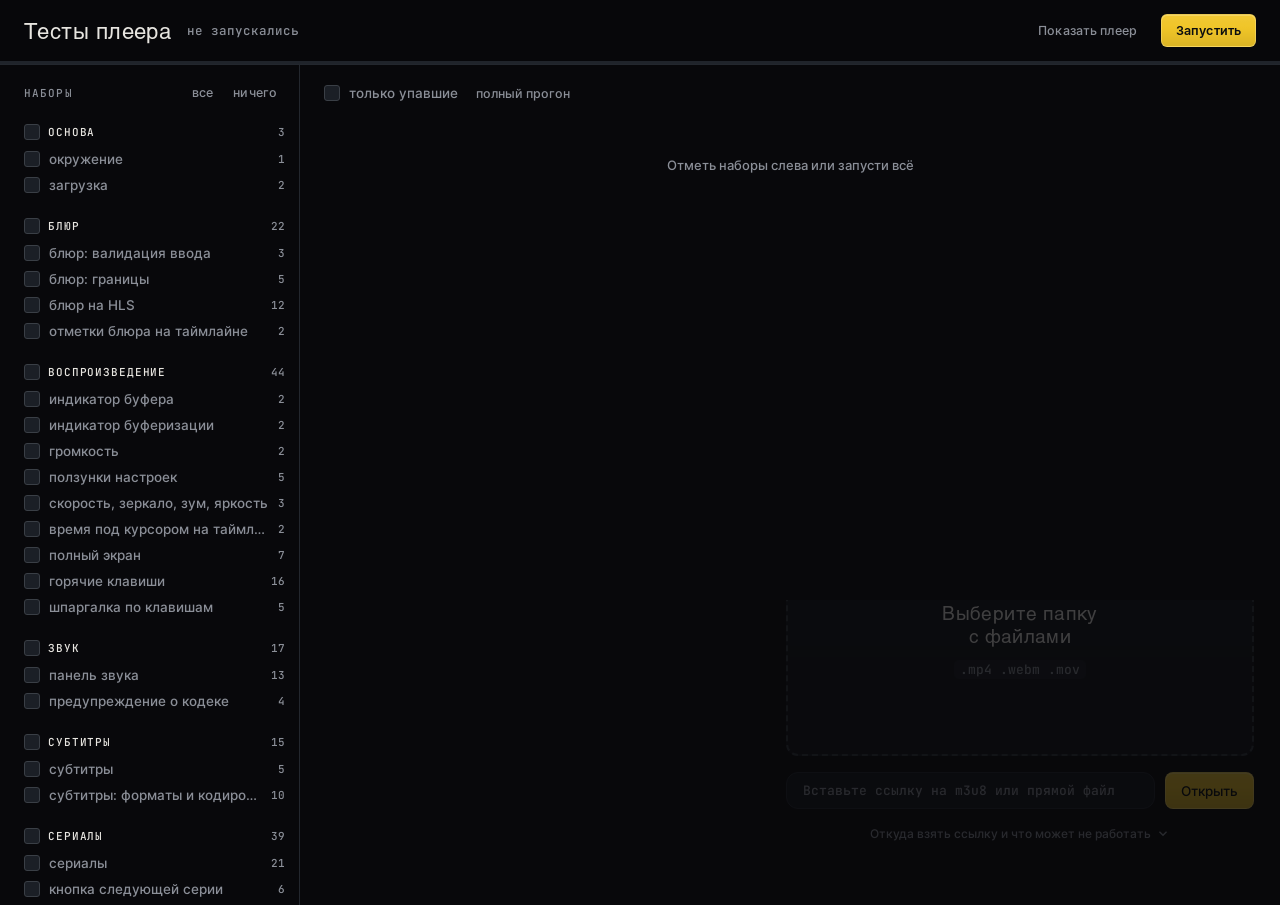
==== tests/index.html @ 5a663c22 "Blur timings from blur.txt: cut to the video length, ranges past the end dropped" ====
<!DOCTYPE html>
<html lang="ru">
<head>
<meta charset="UTF-8">
<title>Тесты плеера</title>
<link rel="icon" href="data:image/svg+xml,%3Csvg xmlns='http://www.w3.org/2000/svg' viewBox='0 0 64 64'%3E%3Crect width='64' height='64' rx='12' fill='%23F0C528'/%3E%3Cpath d='M18 33l10 10 18-20' fill='none' stroke='%230B0D10' stroke-width='7' stroke-linecap='round' stroke-linejoin='round'/%3E%3C/svg%3E">
<style>
  @font-face{ font-family:'Helvetica'; src:url('../fonts/helvetica_regular.otf') format('opentype'); font-weight:400; }
  @font-face{ font-family:'Inter-Medium'; src:url('../fonts/Inter-Medium.otf') format('opentype'); font-weight:300; }
  @font-face{ font-family:'Inter-SemiBold'; src:url('../fonts/Inter-SemiBold.ttf') format('truetype'); font-weight:600; }
  @font-face{ font-family:'JetBrains Mono'; src:url('../fonts/jetbrains-mono-cyrillic-500-normal.woff2') format('woff2'); font-weight:500; unicode-range:U+0301,U+0400-045F,U+0490-0491,U+04B0-04B1,U+2116; }
  @font-face{ font-family:'JetBrains Mono'; src:url('../fonts/jetbrains-mono-latin-500-normal.woff2') format('woff2'); font-weight:500; unicode-range:U+0000-00FF,U+0131,U+0152-0153,U+02BB-02BC,U+02C6,U+02DA,U+02DC,U+0304,U+0308,U+0329,U+2000-206F,U+20AC,U+2122,U+2191,U+2193,U+2212,U+2215,U+FEFF,U+FFFD; }

  :root{
    --bg:#08080b; --surface:#121418; --surface-2:#181b20; --line:#23272e; --line-2:#20242b;
    --text:#E7E5E0; --muted:#8B8F98; --accent:#f0c528; --accent-hover:#e5aa1c;
    --ok:#63d16f; --fail:#ea4444; --skip:#6d727a;
    --btn-sheen:linear-gradient(180deg, rgba(255,255,255,0.06) 0%, rgba(255,255,255,0) 42%, rgba(0,0,0,0.085) 100%);
    --panel-sheen:linear-gradient(180deg, rgba(255,255,255,0.02) 0%, rgba(255,255,255,0) 38%, rgba(0,0,0,0.06) 100%);
    --radius:12px;
  }
  *{ box-sizing:border-box; }
  html,body{ margin:0; background:var(--bg); color:var(--text); font-family:'Inter-Medium', sans-serif; font-weight:300; font-size:13.5px; }
  ::selection{ background:#3a3a3a; color:#d0d0d0; }
  ::-webkit-scrollbar{ width:8px; } ::-webkit-scrollbar-track{ background:transparent; }
  ::-webkit-scrollbar-thumb{ background:#3a3f46; border-radius:8px; border:2px solid var(--bg); background-clip:padding-box; }
  .mono{ font-family:'JetBrains Mono', monospace; }
  button{ font-family:'Inter-SemiBold', sans-serif; font-weight:600; font-size:12.5px; letter-spacing:.01em; border:none; border-radius:6px; padding:8px 14px; cursor:pointer; color:var(--text); background-color:#22262c; background-image:var(--btn-sheen); box-shadow:inset 0 1px 0 rgba(255,255,255,.14); transition:background-color .2s ease, transform .12s ease, opacity .2s ease; }
  button:hover{ background-color:#1c2025; }
  button:active{ transform:scale(.97); }
  button:disabled{ opacity:.45; cursor:default; transform:none; }
  button.primary{ background-color:var(--accent); color:#0B0D10; border:1px solid rgba(255,240,190,.3); box-shadow:inset 0 1px 0 rgba(255,250,225,.26); }
  button.primary:hover{ background-color:var(--accent-hover); }
  button.ghost{ background:none; box-shadow:none; color:var(--muted); padding:4px 8px; font-family:'Inter-Medium', sans-serif; font-weight:300; }
  button.ghost:hover{ color:var(--text); background:var(--surface); }

  /* Шапка */
  header{ position:sticky; top:0; z-index:5; background:rgba(8,8,11,.92); backdrop-filter:blur(8px); border-bottom:1px solid var(--line); }
  .head-row{ display:flex; align-items:center; gap:16px; padding:14px 24px; }
  h1{ font-family:'Helvetica', sans-serif; font-weight:400; font-size:22px; letter-spacing:.02em; margin:0; }
  .head-row .spacer{ flex:1; }
  #summary{ font-family:'JetBrains Mono', monospace; font-size:12.5px; color:var(--muted); white-space:nowrap; }
  #summary b{ color:var(--text); font-weight:500; }
  #summary .ok{ color:var(--ok); } #summary .fail{ color:var(--fail); } #summary .skip{ color:var(--skip); }
  #elapsed{ font-family:'JetBrains Mono', monospace; font-size:12px; color:var(--muted); min-width:52px; text-align:right; }
  .progress{ height:3px; background:var(--line-2); }
  .progress > i{ display:block; height:100%; width:0; background:var(--accent); transition:width .25s ease; }
  .progress.done > i{ background:var(--ok); } .progress.bad > i{ background:var(--fail); }
  #current{ padding:6px 24px; font-family:'JetBrains Mono', monospace; font-size:11.5px; color:var(--muted); min-height:24px; white-space:nowrap; overflow:hidden; text-overflow:ellipsis; }
  #current:empty{ display:none; }
  .banner{ margin:12px 24px 0; padding:10px 14px; border-radius:8px; background:#2A2210; border:1px solid var(--accent); font-size:12.5px; line-height:1.45; display:none; }
  .banner.show{ display:block; }

  /* Разметка: список наборов слева, результаты справа */
  .layout{ display:grid; grid-template-columns:300px 1fr; gap:0; min-height:calc(100vh - 60px); }
  aside{ border-right:1px solid var(--line); padding:16px 14px 24px 24px; position:sticky; top:60px; height:calc(100vh - 60px); overflow-y:auto; }
  .aside-head{ display:flex; align-items:center; justify-content:space-between; margin-bottom:10px; }
  .aside-title{ font-family:'JetBrains Mono', monospace; font-size:11px; letter-spacing:.1em; text-transform:uppercase; color:var(--muted); }
  .group{ margin:14px 0 4px; }
  .group-head{ display:flex; align-items:center; gap:8px; padding:6px 8px; margin:0 -8px; border-radius:6px; cursor:pointer; font-family:'JetBrains Mono', monospace; font-size:11px; letter-spacing:.08em; text-transform:uppercase; color:var(--text); user-select:none; }
  .group-head:hover{ background:var(--surface-2); }
  .group-head .count{ margin-left:auto; color:var(--muted); letter-spacing:0; text-transform:none; font-size:11px; }
  .row{ display:flex; align-items:center; gap:9px; padding:5px 8px; margin:0 -8px; border-radius:6px; cursor:pointer; color:var(--muted); transition:color .15s ease, background-color .15s ease; }
  .row:hover{ color:var(--text); background:var(--surface-2); }
  .row.on{ color:var(--text); }
  .row .name{ flex:1; min-width:0; overflow:hidden; text-overflow:ellipsis; white-space:nowrap; }
  .row .stat{ font-family:'JetBrains Mono', monospace; font-size:11px; white-space:nowrap; }
  .row .stat .ok{ color:var(--ok); } .row .stat .fail{ color:var(--fail); } .row .stat .skip{ color:var(--skip); }
  .row.running .name{ color:var(--accent); }
  .checkbox{ position:relative; display:inline-flex; width:16px; height:16px; flex-shrink:0; }
  .checkbox input{ opacity:0; position:absolute; inset:0; margin:0; width:16px; height:16px; cursor:pointer; }
  .checkbox .box{ position:absolute; inset:0; border-radius:3px; border:1px solid #3a3f46; background:#1B1F26; display:flex; align-items:center; justify-content:center; transition:background .15s ease, border-color .15s ease; }
  .checkbox .box:after{ content:""; width:4px; height:7px; margin-top:-1px; border:solid #14171C; border-width:0 2px 2px 0; transform:rotate(45deg); opacity:0; }
  .checkbox input:checked + .box{ background-color:var(--accent); background-image:var(--btn-sheen); border-color:rgba(255,240,190,.35); }
  .checkbox input:checked + .box:after{ opacity:1; }
  .checkbox input:indeterminate + .box{ background:#2a2f37; border-color:#3a3f46; }
  .checkbox input:indeterminate + .box:after{ opacity:1; width:7px; height:0; border-width:0 0 2px 0; transform:none; margin-top:0; border-color:var(--muted); }
  .aside-actions{ display:flex; gap:8px; margin:8px 0 4px; }
  .aside-foot{ margin-top:18px; font-size:11.5px; color:var(--muted); line-height:1.5; }
  .aside-foot code{ font-family:'JetBrains Mono', monospace; background:var(--surface-2); padding:1px 5px; border-radius:4px; }

  main{ padding:16px 24px 60px; min-width:0; }
  .filters{ display:flex; align-items:center; gap:10px; margin-bottom:12px; }
  .filters .hint{ color:var(--muted); font-size:12.5px; }
  .empty{ color:var(--muted); padding:40px 0; text-align:center; font-size:13px; }
  .suite{ background-color:var(--surface); background-image:var(--panel-sheen); border:1px solid var(--line); border-radius:var(--radius); margin-bottom:10px; overflow:hidden; box-shadow:inset 0 1px 0 rgba(255,255,255,0.03); }
  .suite.has-fail{ border-color:rgba(234,68,68,.45); }
  .suite-head{ display:flex; align-items:center; gap:10px; padding:10px 14px; cursor:pointer; user-select:none; }
  .suite-head:hover{ background:rgba(255,255,255,.02); }
  .suite-head .arrow{ width:14px; height:14px; color:var(--muted); transition:transform .2s ease; }
  .suite.collapsed .suite-head .arrow{ transform:rotate(-90deg); }
  .suite-head .title{ font-family:'JetBrains Mono', monospace; font-size:11px; letter-spacing:.08em; text-transform:uppercase; }
  .suite-head .stat{ margin-left:auto; font-family:'JetBrains Mono', monospace; font-size:11px; color:var(--muted); white-space:nowrap; }
  .suite-head .stat .ok{ color:var(--ok); } .suite-head .stat .fail{ color:var(--fail); } .suite-head .stat .skip{ color:var(--skip); }
  .suite-body{ border-top:1px solid var(--line-2); padding:6px 14px 8px; }
  .suite.collapsed .suite-body{ display:none; }
  .case{ display:flex; gap:10px; padding:5px 0; align-items:baseline; border-bottom:1px solid var(--line-2); }
  .case:last-child{ border-bottom:none; }
  .case .mark{ width:14px; flex-shrink:0; font-family:'JetBrains Mono', monospace; }
  .case .name{ flex:1; min-width:0; }
  .case.ok .mark{ color:var(--ok); } .case.ok .name{ color:#c9ccd2; }
  .case.fail .mark{ color:var(--fail); } .case.fail .name{ color:#ff9a9a; }
  .case.skip .mark{ color:var(--skip); } .case.skip .name{ color:var(--skip); }
  .case.note .mark{ color:var(--muted); } .case.note .name{ color:var(--muted); font-family:'JetBrains Mono', monospace; font-size:12px; }
  .why{ color:var(--muted); font-family:'JetBrains Mono', monospace; font-size:11.5px; line-height:1.45; }
  .case.fail .why{ color:#d9a0a0; }
  main.only-fail .case.ok, main.only-fail .case.skip, main.only-fail .case.note{ display:none; }
  main.only-fail .suite:not(.has-fail){ display:none; }

  /* Плеер под тестами: маленький и полупрозрачный, по кнопке разворачивается */
  #frame{ position:fixed; right:0; bottom:0; width:520px; height:300px; border:0; opacity:.25; pointer-events:none; transform-origin:100% 100%; transition:opacity .2s ease, width .2s ease, height .2s ease; z-index:4; }
  body.peek #frame{ opacity:1; width:900px; height:520px; box-shadow:0 12px 40px rgba(0,0,0,.6); border-top-left-radius:12px; }
</style>
</head>
<body>

<header>
  <div class="head-row">
    <h1>Тесты плеера</h1>
    <span id="summary">не запускались</span>
    <span class="spacer"></span>
    <span id="elapsed"></span>
    <button class="ghost" id="peek" type="button">Показать плеер</button>
    <button class="primary" id="run" type="button">Запустить</button>
  </div>
  <div class="progress" id="progress"><i></i></div>
  <div id="current"></div>
</header>
<div class="banner" id="focus-banner">Окно браузера перекрыто: кадры не рисуются, таймеры замедлены до секунды. Тесты про время и анимации будут падать. Выведи окно на передний план и запусти снова.</div>

<div class="layout">
  <aside>
    <div class="aside-head">
      <span class="aside-title">Наборы</span>
      <span>
        <button class="ghost" type="button" id="sel-all">все</button>
        <button class="ghost" type="button" id="sel-none">ничего</button>
      </span>
    </div>
    <div id="suite-list"></div>
    <div class="aside-foot">Ничего не отмечено, значит прогон полный. Выбор запоминается. Отдельные тесты: <code>?only=часть названия</code></div>
  </aside>
  <main id="main">
    <div class="filters">
      <label class="row" style="margin:0; padding:4px 8px 4px 0;"><span class="checkbox"><input type="checkbox" id="only-fail"><span class="box"></span></span><span class="name">только упавшие</span></label>
      <span class="hint" id="hint"></span>
    </div>
    <div id="out"><div class="empty">Отметь наборы слева или запусти всё</div></div>
  </main>
</div>
<iframe id="frame" src="../index.html"></iframe>

<script>
// ---------- каркас ----------
// Наборы сгруппированы для списка слева, набор без группы попадает в «прочее»
const GROUPS = [
  ['основа', ['окружение', 'загрузка']],
  ['блюр', ['блюр: валидация ввода', 'блюр: границы', 'блюр на HLS', 'отметки блюра на таймлайне']],
  ['воспроизведение', ['индикатор буфера', 'индикатор буферизации', 'громкость', 'ползунки настроек', 'скорость, зеркало, зум, яркость', 'время под курсором на таймлайне', 'полный экран', 'горячие клавиши', 'шпаргалка по клавишам']],
  ['звук', ['панель звука', 'предупреждение о кодеке']],
  ['субтитры', ['субтитры', 'субтитры: форматы и кодировки']],
  ['сериалы', ['сериалы', 'кнопка следующей серии', 'главы и кнопка пропуска', 'сквозной автопереход', 'манифест с изъянами', 'утечки при переключении серий']],
  ['источники и хранилище', ['сохранение настроек', 'настройки на источник', 'имя источника', 'продолжение локальных файлов', 'переполнение хранилища', 'закрытие вкладки и уход со страницы', 'открытие по адресу с параметрами']],
  ['главная', ['главная: история просмотра', 'главная: справка', 'перетаскивание файла и папки']],
  ['оформление', ['оверлей названия', 'редактирование названия', 'доступность']],
  ['сеть', ['ошибки сети и HLS']]
];
// Эти наборы идут всегда: без них остальным нечего проверять, и итог считает JS-ошибки прогона
const ALWAYS_SUITES = ['окружение', 'загрузка', 'итог'];
// Ключ без приставки lp_: тесты чистят все lp_-ключи плеера, а стенд живёт на том же origin
const SELECT_KEY = 'player_tests_selected';

const out = document.getElementById('out');
const summaryEl = document.getElementById('summary');
const progressEl = document.getElementById('progress');
const currentEl = document.getElementById('current');
const elapsedEl = document.getElementById('elapsed');
const mainEl = document.getElementById('main');
let passed = 0, failed = 0, skipped = 0;
let currentSuite = null, currentSuiteEl = null, currentSuiteBody = null;
let suiteStats = {};
let planned = 0, done = 0;
let selected = new Set();
let runStart = 0, elapsedTimer = null;

// Список наборов и число тестов в каждом читаем из исходника runAll: список слева всегда совпадает с кодом
function planFromSource(){
  const src = runAll.toString();
  const plan = [];
  const re = /suite\('([^']+)'\)|await test\(/g;
  let m, cur = null;
  while ((m = re.exec(src))){
    if (m[1]){ cur = { name: m[1], tests: 0 }; plan.push(cur); }
    else if (cur) cur.tests++;
  }
  return plan;
}
const PLAN = planFromSource();
const planCount = name => { const p = PLAN.find(x => x.name === name); return p ? p.tests : 0; };

function loadSelection(){
  try { selected = new Set(JSON.parse(localStorage.getItem(SELECT_KEY) || '[]')); } catch (e) { selected = new Set(); }
  const known = new Set(PLAN.map(p => p.name));
  selected = new Set([...selected].filter(n => known.has(n)));
}
function saveSelection(){ try { localStorage.setItem(SELECT_KEY, JSON.stringify([...selected])); } catch (e) {} }
const suiteSelected = name => selected.size === 0 || selected.has(name) || ALWAYS_SUITES.includes(name);

function renderSuiteList(){
  const list = document.getElementById('suite-list');
  list.innerHTML = '';
  const placed = new Set();
  const groups = GROUPS.map(([g, names]) => [g, names.filter(n => PLAN.some(p => p.name === n))]);
  const rest = PLAN.map(p => p.name).filter(n => n !== 'итог' && !GROUPS.some(([, names]) => names.includes(n)));
  if (rest.length) groups.push(['прочее', rest]);
  for (const [g, names] of groups){
    if (!names.length) continue;
    const box = document.createElement('div'); box.className = 'group';
    const head = document.createElement('div'); head.className = 'group-head';
    const gcb = document.createElement('label'); gcb.className = 'checkbox'; gcb.innerHTML = '<input type="checkbox"><span class="box"></span>';
    gcb.addEventListener('click', e => e.stopPropagation());
    const ginput = gcb.querySelector('input');
    ginput.addEventListener('change', () => { names.forEach(n => ginput.checked ? selected.add(n) : selected.delete(n)); saveSelection(); renderSuiteList(); });
    const gname = document.createElement('span'); gname.textContent = g;
    const gcount = document.createElement('span'); gcount.className = 'count'; gcount.textContent = names.reduce((a, n) => a + planCount(n), 0);
    head.append(gcb, gname, gcount);
    head.addEventListener('click', () => { const all = names.every(n => selected.has(n)); names.forEach(n => all ? selected.delete(n) : selected.add(n)); saveSelection(); renderSuiteList(); });
    box.appendChild(head);
    const on = names.filter(n => selected.has(n)).length;
    ginput.checked = on === names.length; ginput.indeterminate = on > 0 && on < names.length;
    for (const n of names){
      const row = document.createElement('label'); row.className = 'row' + (selected.has(n) ? ' on' : ''); row.dataset.suite = n;
      const cb = document.createElement('span'); cb.className = 'checkbox'; cb.innerHTML = '<input type="checkbox"' + (selected.has(n) ? ' checked' : '') + '><span class="box"></span>';
      cb.querySelector('input').addEventListener('change', e => { e.target.checked ? selected.add(n) : selected.delete(n); saveSelection(); renderSuiteList(); });
      const nm = document.createElement('span'); nm.className = 'name'; nm.textContent = n; nm.title = n;
      const st = document.createElement('span'); st.className = 'stat'; st.innerHTML = statHtml(suiteStats[n]) || '<span style="color:var(--muted)">' + planCount(n) + '</span>';
      row.append(cb, nm, st);
      box.appendChild(row);
      placed.add(n);
    }
    list.appendChild(box);
  }
  document.getElementById('hint').textContent = selected.size ? 'выбрано наборов: ' + selected.size : 'полный прогон';
}
function statHtml(s){
  if (!s) return '';
  const parts = [];
  if (s.ok) parts.push('<span class="ok">✓' + s.ok + '</span>');
  if (s.fail) parts.push('<span class="fail">✕' + s.fail + '</span>');
  if (s.skip) parts.push('<span class="skip">–' + s.skip + '</span>');
  return parts.join(' ');
}

function suite(name){
  currentSuite = name;
  currentSuiteEl = null; currentSuiteBody = null;
  document.querySelectorAll('.row.running').forEach(r => r.classList.remove('running'));
  const row = document.querySelector('.row[data-suite="' + CSS.escape(name) + '"]');
  if (row) row.classList.add('running');
  if (!suiteSelected(name)) return;
  // Секция создаётся лениво, при первом результате, чтобы пустые наборы не оставляли пустых карточек
}
function ensureSuiteEl(){
  if (currentSuiteEl) return;
  const s = document.createElement('section'); s.className = 'suite';
  s.innerHTML = '<div class="suite-head"><svg class="arrow" viewBox="0 0 24 24" fill="currentColor"><path d="M7 10l5 5 5-5z"/></svg><span class="title"></span><span class="stat"></span></div><div class="suite-body"></div>';
  s.querySelector('.title').textContent = currentSuite;
  s.querySelector('.suite-head').addEventListener('click', () => s.classList.toggle('collapsed'));
  out.appendChild(s);
  currentSuiteEl = s; currentSuiteBody = s.querySelector('.suite-body');
  suiteStats[currentSuite] = suiteStats[currentSuite] || { ok: 0, fail: 0, skip: 0 };
}
function report(state, name, why){
  ensureSuiteEl();
  const d = document.createElement('div');
  d.className = 'case ' + state;
  const mark = state === 'ok' ? '✓' : state === 'fail' ? '✕' : state === 'skip' ? '–' : '·';
  d.innerHTML = '<span class="mark"></span><span class="name"></span>' + (why ? '<span class="why"></span>' : '');
  d.querySelector('.mark').textContent = mark;
  d.querySelector('.name').textContent = name;
  if (why) d.querySelector('.why').textContent = why;
  currentSuiteBody.appendChild(d);
  const st = suiteStats[currentSuite];
  if (state === 'ok' || state === 'fail' || state === 'skip'){ st[state]++; done++; }
  if (state === 'fail') currentSuiteEl.classList.add('has-fail');
  currentSuiteEl.querySelector('.stat').innerHTML = statHtml(st);
  const row = document.querySelector('.row[data-suite="' + CSS.escape(currentSuite) + '"] .stat');
  if (row) row.innerHTML = statHtml(st);
  updateSummary();
}
// Заметка внутри набора: замеры и цифры, которые не тест, но их полезно видеть в отчёте
function note(text){ report('note', text); }
function updateSummary(){
  summaryEl.innerHTML = '<b>' + passed + '</b> <span class="ok">прошло</span> · <b>' + failed + '</b> <span class="fail">упало</span>' + (skipped ? ' · <b>' + skipped + '</b> <span class="skip">пропущено</span>' : '');
  const frac = planned ? Math.min(1, done / planned) : 0;
  progressEl.querySelector('i').style.width = (frac * 100).toFixed(1) + '%';
  progressEl.classList.toggle('bad', failed > 0);
}
function resetResults(){
  out.innerHTML = ''; passed = failed = skipped = 0; done = 0; suiteStats = {};
  planned = PLAN.filter(p => suiteSelected(p.name)).reduce((a, p) => a + p.tests, 0);
  progressEl.classList.remove('done', 'bad');
  updateSummary();
  renderSuiteList();
}
// ?only=подстрока,подстрока запускает только тесты с такими названиями, удобно гонять один сценарий при отладке.
// Проверка окружения и открытие ролика идут всегда, без них остальные тесты пропускаются
const ONLY = (new URLSearchParams(location.search).get('only') || '').split(',').map(s => s.trim()).filter(Boolean);
const ВСЕГДА = ['окружение пригодно', 'локальный ролик открывается'];
// Каждый тест начинает с одного места: пустое хранилище, панели закрыты, главная страница,
// а для тестов с меткой clip ещё и открытый на паузе ролик. Так тесты не зависят друг от друга
let clipOk = false;
async function reset(needClip){
  if (!W || !D) return;
  if (playerOpen()){
    try { W.setDrPanelOpen(false); W.setPlaylistPanelOpen(false); } catch (e) {}
    await backToStart();
  }
  // Незавершённая загрузка ссылки с прошлого теста не должна прислать свою ошибку в следующий
  try { W.cancelPendingUrlLoad(); } catch (e) {}
  // Старый текст ошибки остаётся в элементе и после скрытия, иначе следующий тест примет его за свой
  try { $('err-msg').textContent = ''; $('video-error').style.display = 'none'; $('url-input').classList.remove('error'); } catch (e) {}
  // Хранилище чистим после выхода из плеера: выход дописывает отложенные настройки, и они пережили бы чистку
  try { Object.keys(W.localStorage).filter(k => k.startsWith('lp_')).forEach(k => W.localStorage.removeItem(k)); } catch (e) {}
  if (needClip && clipOk) await loadClip();
}
// Один тест: падение внутри не должно ронять весь прогон
async function test(name, fn){
  const always = ВСЕГДА.some(p => name.includes(p));
  if (!always && !suiteSelected(currentSuite)) return;
  if (ONLY.length && !ONLY.some(p => name.includes(p)) && !always) return;
  currentEl.textContent = currentSuite + ' · ' + name;
  try {
    await reset(!!fn.clip);
    const r = await fn();
    if (r === 'skip'){ skipped++; report('skip', name, 'пропущен'); return; }
    passed++; report('ok', name);
  } catch (e){
    failed++; report('fail', name, e && e.message ? e.message : String(e));
  }
}
function assert(cond, msg){ if (!cond) throw new Error(msg || 'условие не выполнено'); }
function assertEq(a, b, msg){
  if (a !== b) throw new Error((msg || 'не равно') + ': ожидалось ' + JSON.stringify(b) + ', получено ' + JSON.stringify(a));
}
function assertClose(a, b, eps, msg){
  if (!(Math.abs(a - b) <= eps)) throw new Error((msg || 'вне допуска') + ': ожидалось ' + b + ' ± ' + eps + ', получено ' + a);
}

// ---------- доступ к плееру внутри iframe ----------
const frame = document.getElementById('frame');
let W, D;
const CLIP = new URL('fixtures/clip.mp4', location.href).href;

const sleep = ms => new Promise(r => setTimeout(r, ms));
const $ = id => D.getElementById(id);
const setVal = (id, v) => { const e = $(id); e.value = v; e.dispatchEvent(new W.Event('input', { bubbles: true })); };
const video = () => $('video');

function waitFor(cond, timeout = 15000, step = 100){
  return new Promise((res, rej) => {
    const t0 = Date.now();
    (function poll(){
      let ok = false;
      try { ok = cond(); } catch (e) {}
      if (ok) return res();
      if (Date.now() - t0 > timeout) return rej(new Error('не дождались условия за ' + timeout + ' мс'));
      setTimeout(poll, step);
    })();
  });
}
// Перемотка с ожиданием seeked: по таймеру ловится состояние в процессе seek.
// Плеер восстанавливает сохранённую позицию асинхронно, поэтому проверяем, что доехали, и повторяем.
async function seekTo(t){
  const v = video();
  await waitFor(() => v.readyState >= 2 && v.seekable.length > 0, 15000);
  for (let попытка = 0; попытка < 5; попытка++){
    await new Promise(res => {
      let fired = false;
      const h = () => { fired = true; v.removeEventListener('seeked', h); setTimeout(res, 120); };
      v.addEventListener('seeked', h);
      v.currentTime = t;
      setTimeout(() => { if (!fired){ v.removeEventListener('seeked', h); res(); } }, 2500);
    });
    if (Math.abs(v.currentTime - t) < 0.5) return;
    await sleep(150);
  }
  throw new Error('перемотка на ' + t + ' не доехала, currentTime = ' + v.currentTime.toFixed(2));
}
// Окружение важно проверить до тестов: без http и без Range перемотка невозможна,
// и тогда падения выглядят как дефекты плеера, хотя виноват сервер
async function preflight(){
  const беды = [];
  if (location.protocol === 'file:')
    беды.push('страница открыта как file://, нужен http — подними локальный сервер');
  try {
    const r = await fetch(CLIP, { headers: { Range: 'bytes=0-99' } });
    if (!r.ok && r.status !== 206) беды.push('clip.mp4 недоступен: ответ ' + r.status);
    else if (r.status !== 206) беды.push('сервер не поддерживает Range-запросы, перемотка в MP4 работать не будет');
  } catch (e){
    беды.push('clip.mp4 не запрашивается: ' + (e && e.message));
  }
  return беды;
}
// Фикстуры сериалов лежат в tests/fixtures/series, без них набор про сериалы пропускается целиком
async function seriesFixtures(){
  const есть = {};
  for (const f of ['series.json', 'series-hls.json', 'hls1/chapters.vtt', 'show/series.json', 'hls-blur/blur.txt']){
    try {
      const r = await fetch(new URL('fixtures/series/' + f, location.href).href);
      есть[f] = r.ok;
    } catch (e){ есть[f] = false; }
  }
  return есть;
}
async function bootPlayer(){
  await waitFor(() => frame.contentWindow && frame.contentDocument
    && frame.contentDocument.getElementById('url-input'));
  W = frame.contentWindow; D = frame.contentDocument;
  // чистим состояние прошлого прогона, иначе настройки протекают между тестами
  Object.keys(W.localStorage).filter(k => k.startsWith('lp_')).forEach(k => W.localStorage.removeItem(k));
}
async function loadClip(){
  const i = $('url-input');
  i.value = CLIP;
  i.dispatchEvent(new W.Event('input', { bubbles: true }));
  $('url-load-btn').click();
  await waitFor(() => video().readyState >= 3 && video().duration > 1, 45000);
  video().pause();
  // Восстановление сохранённой позиции прилетает асинхронно, иначе оно собьёт первую же перемотку
  await sleep(900);
  video().pause();
}
function blurRanges(){
  const k = Object.keys(W.localStorage).find(x => x.startsWith('lp_settings'));
  return (JSON.parse(W.localStorage.getItem(k) || '{}').blurRanges) || [];
}
function addRange(fh, fm, fs, th, tm, ts){
  setVal('timing-from-hh', fh); setVal('timing-from-mm', fm); setVal('timing-from-ss', fs);
  setVal('timing-to-hh', th);   setVal('timing-to-mm', tm);   setVal('timing-to-ss', ts);
  $('timing-add-btn').click();
}
const rangeCount = () => D.querySelectorAll('#timing-list > *').length;
async function clearRanges(){
  let guard = 40;
  while (rangeCount() > 0 && guard-- > 0){
    const b = D.querySelector('#timing-list .timing-remove-btn, #timing-list [class*="remove"]');
    if (!b) break;
    b.click(); await sleep(60);
  }
}
const hasBlur = () => /blur/.test(video().style.filter);
function loadSubs(text, name){
  const f = new W.File([new W.Blob([text])], name, { type: 'text/plain' });
  const inp = $('subs-file');
  const dt = new W.DataTransfer(); dt.items.add(f);
  inp.files = dt.files;
  inp.dispatchEvent(new W.Event('change', { bubbles: true }));
}
const subText = () => $('subtitles').textContent.trim();

// ---------- сериалы ----------
const seriesUrl = name => new URL('fixtures/series/' + name, location.href).href;
const plItems  = () => Array.from(D.querySelectorAll('#playlist-list .playlist-item'));
const plNames  = () => Array.from(D.querySelectorAll('#playlist-list .playlist-item-name')).map(e => e.textContent);
const plActive = () => plItems().findIndex(e => e.classList.contains('active'));
const errText  = () => ($('err-msg').textContent || '').trim();
const playerOpen = () => $('player-view').classList.contains('active');

async function backToStart(){
  const b = D.querySelector('.back-btn');
  if (b && playerOpen()) b.click();
  await waitFor(() => !playerOpen(), 8000);
  await sleep(250);
}
// Ролик короткий, поэтому после каждой загрузки держим паузу, иначе сработает автопереход
async function holdPaused(){
  video().pause();
  await sleep(600);
  video().pause();
}
function pasteUrl(url){
  const i = $('url-input');
  i.value = url;
  i.dispatchEvent(new W.Event('input', { bubbles: true }));
  $('url-load-btn').click();
}
async function openSeries(name, серий){
  await backToStart();
  pasteUrl(seriesUrl(name));
  await waitFor(() => plItems().length === серий, 25000);
  await waitFor(() => video().readyState >= 3, 30000);
  await holdPaused();
}
// Для негативных случаев ждём не успех, а осевшее состояние
async function tryOpenSeries(name){
  await backToStart();
  pasteUrl(seriesUrl(name));
  await sleep(2000);
  return { opened: playerOpen(), err: errText(), items: plItems().length };
}
async function switchTo(idx){
  plItems()[idx].click();
  await waitFor(() => plActive() === idx, 15000);
  await waitFor(() => video().readyState >= 3, 30000);
  await holdPaused();
}
async function renameTo(name){
  const f = $('fname');
  f.click(); await sleep(250);
  f.focus();
  f.textContent = name;
  f.dispatchEvent(new W.Event('input', { bubbles: true }));
  f.dispatchEvent(new W.KeyboardEvent('keydown', { key: 'Enter', bubbles: true }));
  await sleep(700);
}
// Обе плашки пересчитываются в timeupdate, поэтому на паузе их не увидеть, коротко проигрываем
async function probeOverlays(t){
  const v = video();
  v.currentTime = t;
  await v.play().catch(() => {});
  await sleep(900);
  v.pause();
  const skip = $('skip-segment-overlay');
  return {
    t: v.currentTime,
    next: $('next-ep-overlay').classList.contains('show'),
    skip: skip.classList.contains('show') ? skip.textContent : null
  };
}
const progressFor = file => {
  try { return JSON.parse(W.localStorage.getItem('lp_progress:url:' + seriesUrl(file)) || 'null'); }
  catch (e){ return null; }
};

// ---------- наборы ----------
async function runAll(){
  resetResults();
  const jsErrors = [];
  await bootPlayer();
  W.addEventListener('error', e => jsErrors.push(e.message));

  suite('окружение');
  const беды = await preflight();
  await test('окружение пригодно для тестов', async () => {
    assertEq(беды.length, 0, беды.join(' | '));
  });

  suite('загрузка');
  let клипГотов = false;
  await test('локальный ролик открывается', async () => {
    if (беды.length) return 'skip';
    await loadClip();
    assert(video().readyState >= 3, 'видео не готово');
    assertClose(video().duration, 20, 1.5, 'длительность');
    клипГотов = true; clipOk = true;
  });
  // Без загруженного ролика остальное проверять нечего: плеер без длительности
  // ведёт себя иначе, и падения будут говорить не о нём, а о сорванной загрузке.
  // Метка clip говорит сбросу открыть ролик перед тестом
  const нужноВидео = fn => Object.assign(async () => клипГотов ? fn() : 'skip', { clip: true });

  await test('одиночная ссылка не создаёт плейлист', нужноВидео(async () => {
    assertEq(D.querySelectorAll('#playlist-list .playlist-item').length, 0, 'плейлист собрался на одиночном файле');
    assertEq(W.getComputedStyle($('playlist-btn')).display, 'none', 'кнопка плейлиста показана');
  }));

  suite('блюр: валидация ввода');
  await test('мусорный ввод не создаёт диапазон', нужноВидео(async () => {
    await clearRanges();
    const плохие = [
      ['99','99','99','99','99','99'],
      ['','','','','',''],
      ['ab','cd','ef','gh','ij','kl'],
      ['-5','-5','-5','10','10','10'],
      ['00','00','20','00','00','10'],   // конец раньше начала
      ['00','00','10','00','00','10'],   // нулевая длина
    ];
    for (const args of плохие){ addRange.apply(null, args); await sleep(90); }
    assertEq(rangeCount(), 0, 'принят некорректный ввод');
    addRange('00','00','05','00','00','10'); await sleep(200);
    assertEq(rangeCount(), 1, 'форма залипла после отбраковки');
  }));
  await test('пересекающийся диапазон отклоняется', нужноВидео(async () => {
    addRange('00','00','05','00','00','10'); await sleep(200);
    addRange('00','00','08','00','00','15'); await sleep(200);
    assertEq(rangeCount(), 1, 'принят пересекающийся диапазон');
  }));
  await test('соседний встык принимается', нужноВидео(async () => {
    addRange('00','00','05','00','00','10'); await sleep(200);
    addRange('00','00','10','00','00','14'); await sleep(200);
    assertEq(rangeCount(), 2, 'отклонён корректный соседний диапазон');
  }));

  suite('блюр: границы');
  await test('включается ровно на начале диапазона', нужноВидео(async () => {
    await clearRanges();
    addRange('00','00','10','00','00','12'); await sleep(250);
    await seekTo(9.5);  assert(!hasBlur(), 'блюр включён до начала');
    await seekTo(10.2); assert(hasBlur(),  'блюр не включился на начале');
  }));
  await test('держится до конца плюс секунда', нужноВидео(async () => {
    addRange('00','00','10','00','00','12'); await sleep(250);
    await seekTo(12.5); assert(hasBlur(), 'блюр снят внутри включительной секунды');
    await seekTo(13.4); assert(!hasBlur(), 'блюр не снялся после to+1');
  }));
  await test('покадровый шаг не проскакивает границу', нужноВидео(async () => {
    addRange('00','00','10','00','00','12'); await sleep(250);
    await seekTo(12.8);
    const v = video();
    v.play().catch(()=>{}); await sleep(1200); v.pause(); await seekTo(12.8);
    const шаги = [];
    for (let k = 0; k < 8; k++){
      шаги.push({ t: v.currentTime, blur: hasBlur() });
      D.dispatchEvent(new W.KeyboardEvent('keydown', { code: 'Period', key: '.', bubbles: true }));
      await sleep(260);
    }
    const плохие = шаги.filter(s => s.blur !== (s.t >= 10 && s.t < 13));
    assertEq(плохие.length, 0, 'расхождение на ' + JSON.stringify(плохие[0]));
  }));
  await test('удаление диапазона снимает блюр немедленно', нужноВидео(async () => {
    addRange('00','00','10','00','00','12'); await sleep(250);
    await seekTo(11);
    assert(hasBlur(), 'блюр не активен перед удалением');
    await clearRanges(); await sleep(400);
    assert(!hasBlur(), 'блюр остался после удаления диапазона');
  }));
  await test('блюр складывается с яркостью, не вытесняя её', нужноВидео(async () => {
    addRange('00','00','10','00','00','12'); await sleep(250);
    setVal('dr-brightness', 130); await seekTo(11);
    const f = video().style.filter;
    assert(/blur/.test(f), 'потерян блюр: ' + f);
    assert(/brightness/.test(f), 'потеряна яркость: ' + f);
    setVal('dr-brightness', 100);
    await clearRanges();
  }));

  suite('индикатор буфера');
  await test('значения всегда в пределах 0..100', нужноВидео(async () => {
    const s = $('seek'); const v = video();
    const rd = () => ({
      f: parseFloat(W.getComputedStyle(s).getPropertyValue('--fill')) || 0,
      b: parseFloat(W.getComputedStyle(s).getPropertyValue('--seek-buffered')) || 0
    });
    const плохие = [];
    for (const t of [0, v.duration, v.duration + 100, -50]){
      v.currentTime = t; await sleep(500);
      const r = rd();
      if (!isFinite(r.f) || r.f < 0 || r.f > 100) плохие.push(['fill', t, r.f]);
      if (!isFinite(r.b) || r.b < 0 || r.b > 100) плохие.push(['buffered', t, r.b]);
    }
    assertEq(плохие.length, 0, JSON.stringify(плохие[0]));
  }));
  await test('буфер не проваливается ниже сыгранного при шторме перемоток', нужноВидео(async () => {
    const s = $('seek'); const v = video();
    for (let k = 0; k < 40; k++) v.currentTime = Math.random() * v.duration;
    await sleep(1500);
    const f = parseFloat(W.getComputedStyle(s).getPropertyValue('--fill')) || 0;
    const b = parseFloat(W.getComputedStyle(s).getPropertyValue('--seek-buffered')) || 0;
    assert(b >= f - 0.6, 'буфер ' + b + ' меньше сыгранного ' + f);
  }));

  suite('громкость');
  await test('значения зажимаются в 0..1', нужноВидео(async () => {
    const vr = $('volume-range'); const v = video();
    for (const val of [-1, 0, 0.5, 1, 2, 99]){
      vr.value = val; vr.dispatchEvent(new W.Event('input', { bubbles: true }));
      assert(v.volume >= 0 && v.volume <= 1 && isFinite(v.volume), 'громкость вне диапазона при ' + val);
    }
  }));
  await test('стрелки упираются в потолок и пол', нужноВидео(async () => {
    const v = video();
    for (let k = 0; k < 60; k++) D.dispatchEvent(new W.KeyboardEvent('keydown', { code: 'ArrowUp', key: 'ArrowUp', bubbles: true }));
    await sleep(200);
    assertClose(v.volume, 1, 0.001, 'потолок громкости');
    for (let k = 0; k < 80; k++) D.dispatchEvent(new W.KeyboardEvent('keydown', { code: 'ArrowDown', key: 'ArrowDown', bubbles: true }));
    await sleep(200);
    assertClose(v.volume, 0, 0.001, 'пол громкости');
    v.muted = false; v.volume = 0.2;
  }));

  suite('субтитры');
  await test('корректный файл отображается', нужноВидео(async () => {
    loadSubs('1\n00:00:05,000 --> 00:00:09,000\nЭТАЛОН\n', 'ok.srt');
    await sleep(700); await seekTo(7);
    assertEq(subText(), 'ЭТАЛОН', 'реплика не показана');
  }));
  await test('пустой файл не стирает рабочие субтитры', нужноВидео(async () => {
    loadSubs('1\n00:00:05,000 --> 00:00:09,000\nЭТАЛОН\n', 'ok.srt'); await sleep(700);
    loadSubs('', 'empty.srt'); await sleep(700); await seekTo(7);
    assertEq(subText(), 'ЭТАЛОН', 'субтитры затёрты пустым файлом');
  }));
  await test('бинарный мусор не стирает рабочие субтитры', нужноВидео(async () => {
    loadSubs('1\n00:00:05,000 --> 00:00:09,000\nЭТАЛОН\n', 'ok.srt'); await sleep(700);
    loadSubs(' ÿ не субтитры', 'junk.srt'); await sleep(700); await seekTo(7);
    assertEq(subText(), 'ЭТАЛОН', 'субтитры затёрты мусором');
  }));
  await test('обратные и нулевые тайминги отбрасываются', нужноВидео(async () => {
    loadSubs('1\n00:00:09,000 --> 00:00:05,000\nОБРАТНАЯ\n\n2\n00:00:07,000 --> 00:00:07,000\nНОЛЬ\n', 'bad.srt');
    await sleep(700); await seekTo(7);
    assert(subText() !== 'ОБРАТНАЯ' && subText() !== 'НОЛЬ', 'принята реплика с некорректным таймингом');
  }));
  await test('удаление очищает и файл, и экран', нужноВидео(async () => {
    loadSubs('1\n00:00:05,000 --> 00:00:09,000\nЭТАЛОН\n', 'ok.srt'); await sleep(700); await seekTo(7);
    assertEq(subText(), 'ЭТАЛОН', 'реплика не показана перед удалением');
    $('subs-remove-btn').click(); await sleep(400);
    assertEq(subText(), '', 'реплика осталась на экране');
    assertEq($('subs-file-name').textContent, 'Файл не выбран', 'имя файла не сброшено');
  }));

  suite('сохранение настроек');
  await test('настройки и диапазоны переживают перезагрузку', нужноВидео(async () => {
    await clearRanges();
    setVal('dr-strength', 45); setVal('dr-brightness', 115); setVal('dr-zoom', 130);
    setVal('subs-size', 28);
    addRange('00','00','06','00','00','09');
    await sleep(1200);

    await new Promise(res => {
      frame.addEventListener('load', res, { once: true });
      frame.src = '../index.html';
    });
    await waitFor(() => frame.contentDocument
      && frame.contentDocument.getElementById('url-input')
      && frame.contentDocument.getElementById('dr-strength'), 15000);
    W = frame.contentWindow; D = frame.contentDocument;
    await sleep(500);
    await loadClip();

    assertEq($('dr-strength').value, '45', 'компрессор');
    assertEq($('dr-brightness').value, '115', 'яркость');
    assertEq($('dr-zoom').value, '130', 'зум');
    assertEq($('subs-size').value, '28', 'размер субтитров');
    assertEq(rangeCount(), 1, 'диапазон блюра не восстановлен');
    await seekTo(7.5);
    assert(hasBlur(), 'блюр не работает после восстановления');
  }));

  suite('имя источника');

  await test('сохранённое имя видно и в шапке, и в оверлее', нужноВидео(async () => {
    await backToStart();
    try { Object.keys(W.localStorage).filter(k => k.startsWith('lp_')).forEach(k => W.localStorage.removeItem(k)); } catch (e) {}
    await loadClip();
    await renameTo('ИМЯ ИСТОЧНИКА');
    assertEq($('fname').textContent, 'ИМЯ ИСТОЧНИКА', 'шапка сразу после переименования');
    assertEq($('ov-title').textContent, 'ИМЯ ИСТОЧНИКА', 'оверлей сразу после переименования');
    await backToStart();
    await loadClip();
    assertEq($('ov-title').textContent, 'ИМЯ ИСТОЧНИКА', 'оверлей потерял сохранённое имя');
    assertEq($('fname').textContent, 'ИМЯ ИСТОЧНИКА', 'шапка не подхватила сохранённое имя');
    // Без записи прогресса шапку некому подставить из истории, тут расхождение и вылезало
    await backToStart();
    try { Object.keys(W.localStorage).filter(k => k.startsWith('lp_progress')).forEach(k => W.localStorage.removeItem(k)); } catch (e) {}
    await loadClip();
    assertEq($('ov-title').textContent, 'ИМЯ ИСТОЧНИКА', 'оверлей без записи прогресса');
    assertEq($('fname').textContent, 'ИМЯ ИСТОЧНИКА', 'шапка без записи прогресса показала имя из ссылки');
  }));
  await test('удаление карточки не воскрешает настройки', нужноВидео(async () => {
    await backToStart();
    try { Object.keys(W.localStorage).filter(k => k.startsWith('lp_')).forEach(k => W.localStorage.removeItem(k)); } catch (e) {}
    await loadClip();
    await renameTo('УДАЛЁННОЕ ИМЯ');
    await seekTo(6); video().pause(); await sleep(500);
    await backToStart();
    const крестик = D.querySelector('#resume-list .ri-clear');
    assert(крестик, 'в истории нет карточки клипа');
    крестик.click();
    await sleep(1200);
    // Свёрнутая вкладка запускает flushPendingSave, именно там настройки возвращались
    Object.defineProperty(D, 'hidden', { value: true, configurable: true });
    D.dispatchEvent(new W.Event('visibilitychange'));
    await sleep(900);
    Object.defineProperty(D, 'hidden', { value: false, configurable: true });
    const ключи = Object.keys(W.localStorage).filter(k => k.startsWith('lp_'));
    assertEq(ключи.length, 0, 'после удаления вернулись ключи: ' + ключи.join(', '));
    await loadClip();
    assert($('ov-title').textContent !== 'УДАЛЁННОЕ ИМЯ', 'оверлей показывает удалённое имя');
    assertEq($('fname').textContent, $('ov-title').textContent, 'шапка и оверлей разошлись');
  }));
  await test('имя серии не протекает на соседнюю', нужноВидео(async () => {
    await backToStart();
    try { Object.keys(W.localStorage).filter(k => k.startsWith('lp_')).forEach(k => W.localStorage.removeItem(k)); } catch (e) {}
    const blob = await (await fetch(CLIP)).blob();
    const mk = (name, lm) => ({ file: new W.File([blob], name, { type: 'video/mp4', lastModified: lm }), handle: null });
    W.openFolderPlaylist([mk('S01E01.mp4', 1700000001000), mk('S01E02.mp4', 1700000002000)], 'Папка');
    await waitFor(() => plItems().length === 2, 20000);
    await waitFor(() => video().readyState >= 3, 30000);
    await holdPaused();
    await renameTo('ПЕРВАЯ СЕРИЯ');
    await switchTo(1);
    assertEq($('fname').textContent, 'S01E02', 'имя первой серии протекло на вторую');
    assertEq($('ov-title').textContent, 'S01E02', 'оверлей второй серии взял чужое имя');
    await switchTo(0);
    assertEq($('fname').textContent, 'ПЕРВАЯ СЕРИЯ', 'первая серия потеряла своё имя');
  }));

  suite('сериалы');
  const фикстуры = await seriesFixtures();
  const нуженСериал = fn => async () => (клипГотов && фикстуры['series.json']) ? fn() : 'skip';
  const нуженHls    = fn => async () => (клипГотов && фикстуры['series-hls.json']) ? fn() : 'skip';
  const нуженПапки  = fn => async () => (клипГотов && фикстуры['show/series.json']) ? fn() : 'skip';
  // Прошлые наборы оставили настройки клипа, для сериалов начинаем с чистого состояния
  try { Object.keys(W.localStorage).filter(k => k.startsWith('lp_')).forEach(k => W.localStorage.removeItem(k)); } catch (e) {}

  await test('манифест разворачивается в плейлист', нуженСериал(async () => {
    await openSeries('series.json', 4);
    assertEq(plNames()[0], 'Первая серия', 'название первой серии');
    assertEq(plNames()[1], 'Вторая серия', 'название второй серии');
    assert(W.getComputedStyle($('playlist-btn')).display !== 'none', 'кнопка плейлиста скрыта');
  }));
  await test('относительные ссылки серий разрешаются', нуженСериал(async () => {
    await openSeries('series.json', 4);
    await switchTo(2);
    assert(/series\/ep3\.mp4$/.test(video().currentSrc), 'путь ./ep3.mp4 не разрешился: ' + video().currentSrc);
    await switchTo(3);
    assert(/tests\/fixtures\/clip\.mp4$/.test(video().currentSrc), 'путь ../clip.mp4 не разрешился: ' + video().currentSrc);
  }));
  await test('клик по серии переключает источник и активный пункт', нуженСериал(async () => {
    await openSeries('series.json', 4);
    await switchTo(1);
    assertEq(plActive(), 1, 'активный пункт');
    assert(/ep2\.mp4$/.test(video().currentSrc), 'источник не сменился: ' + video().currentSrc);
    assertEq($('fname').textContent, 'Вторая серия', 'заголовок плеера');
  }));
  await test('кнопка серии показывает номер и сворачивает список после выбора', нуженСериал(async () => {
    await openSeries('series.json', 4);
    await switchTo(0);
    assertEq($('playlist-btn-label').textContent, 'Первая серия', 'подпись на первой серии');
    $('playlist-btn').click();
    await sleep(300);
    assert($('playlist-panel').classList.contains('open'), 'список не раскрылся');
    assertEq($('playlist-btn').getAttribute('aria-expanded'), 'true', 'aria-expanded при открытом списке');
    await switchTo(2);
    assertEq($('playlist-btn-label').textContent, 'Третья серия', 'подпись после выбора');
    assertEq(D.querySelector('#playlist-list .playlist-item.active .playlist-item-name').title, 'Третья серия', 'подсказка с полным названием');
    assert(!$('playlist-panel').classList.contains('open'), 'список не свернулся после выбора серии');
  }));
  await test('кнопки вперёд и назад ходят по списку и упираются в края', нуженСериал(async () => {
    await openSeries('series.json', 4);
    await switchTo(0);
    assert($('prev-episode-btn').disabled, 'кнопка назад активна на первой серии');
    $('next-episode-btn').click();
    await waitFor(() => plActive() === 1, 15000); await holdPaused();
    $('prev-episode-btn').click();
    await waitFor(() => plActive() === 0, 15000); await holdPaused();
    await switchTo(3);
    assert($('next-episode-btn').disabled, 'кнопка вперёд активна на последней серии');
  }));
  await test('серии, перечисленные строками, получают номерные названия', нуженСериал(async () => {
    await openSeries('strings.json', 2);
    assertEq(plNames()[0], 'Серия 1', 'первая');
    assertEq(plNames()[1], 'Серия 2', 'вторая');
  }));
  await test('html в названиях не исполняется', нуженСериал(async () => {
    await openSeries('xss.json', 2);
    assertEq(D.querySelectorAll('#playlist-list img').length, 0, 'в панель попал тег img');
    assert(/&lt;b&gt;/.test(D.querySelector('#playlist-list .playlist-item-name').innerHTML), 'название не экранировано');
  }));
  await test('опасные схемы в ссылках серий отбрасываются', нуженСериал(async () => {
    const r = await tryOpenSeries('danger.json');
    assertEq(r.opened, false, 'плеер открылся на javascript: и data: ссылках');
    assertEq(r.items, 0, 'построен плейлист из опасных ссылок');
  }));
  await test('битые манифесты не открывают плеер', нуженСериал(async () => {
    const плохие = ['bad-syntax.json', 'no-episodes.json', 'empty-episodes.json', 'missing-file.json'];
    const беды = [];
    for (const f of плохие){
      const r = await tryOpenSeries(f);
      if (r.opened || r.items) беды.push(f + ': плеер открылся');
      if (!r.err) беды.push(f + ': нет сообщения об ошибке');
    }
    assertEq(беды.length, 0, беды.join(' | '));
  }));
  await test('прогресс серии отдельный и помнит манифест', нуженСериал(async () => {
    await openSeries('series.json', 4);
    // Открыться могла любая начатая серия, проверяем на заведомо выбранной
    await switchTo(0);
    await seekTo(7);
    // Прогресс пишется по таймеру, ждём появления записи, а не фиксированную паузу
    await waitFor(() => { const r = progressFor('ep1.mp4'); return r && Math.abs(r.t - 7) < 1.5; }, 12000);
    const p1 = progressFor('ep1.mp4');
    assertEq(p1.seriesUrl, seriesUrl('series.json'), 'не записан манифест сериала');
    assertEq(p1.displayName, 'Первая серия', 'имя серии в прогрессе');
    await switchTo(1);
    await seekTo(3);
    await waitFor(() => { const r = progressFor('ep2.mp4'); return r && Math.abs(r.t - 3) < 1.5; }, 12000);
    const p2 = progressFor('ep2.mp4');
    assertEq(p2.displayName, 'Вторая серия', 'имя второй серии в прогрессе');
    assertClose(progressFor('ep1.mp4').t, 7, 1.5, 'позиция первой серии съехала после просмотра второй');
  }));
  await test('переименование серии видно в панели плейлиста', нуженСериал(async () => {
    await openSeries('series.json', 4);
    await switchTo(1);
    await renameTo('МОЁ ИМЯ');
    assertEq(plNames()[1], 'МОЁ ИМЯ', 'панель не подхватила переименование');
    assertEq(plNames()[0], 'Первая серия', 'переименование задело соседнюю серию');
    assertEq($('fname').textContent, 'МОЁ ИМЯ', 'заголовок плеера');
  }));
  await test('продолжить разворачивает весь сериал', нуженСериал(async () => {
    await openSeries('series.json', 4);
    await switchTo(1);
    await seekTo(6);
    await waitFor(() => { const r = progressFor('ep2.mp4'); return r && Math.abs(r.t - 6) < 1.5; }, 12000);
    await backToStart();
    const btn = D.querySelector('#resume-list .ri-continue[data-series-url]');
    assert(btn, 'в списке продолжения нет карточки сериала');
    assertEq(btn.dataset.seriesUrl, seriesUrl('series.json'), 'карточка ведёт не на тот манифест');
    btn.click();
    await waitFor(() => plItems().length === 4, 25000);
    await waitFor(() => video().readyState >= 3, 30000);
    await holdPaused();
    assertEq(plActive(), 1, 'открылась не та серия, на которой остановились');
  }));
  await test('продолжить открывает именно нажатую серию', нуженСериал(async () => {
    try { Object.keys(W.localStorage).filter(k => k.startsWith('lp_progress')).forEach(k => W.localStorage.removeItem(k)); } catch (e) {}
    await openSeries('series.json', 4);
    // Первую смотрим раньше, третью позже: свежая будет третья
    await switchTo(0); await seekTo(6); await sleep(4500);
    await switchTo(2); await seekTo(6); await sleep(4500);
    await backToStart();
    const карточки = Array.from(D.querySelectorAll('#resume-list .resume-item'));
    const перваяСерия = карточки.find(e => e.querySelector('.ri-name').textContent === 'Первая серия');
    assert(перваяСерия, 'в истории нет карточки первой серии');
    перваяСерия.querySelector('.ri-continue').click();
    await waitFor(() => plItems().length === 4, 25000);
    await waitFor(() => video().readyState >= 3, 30000);
    await holdPaused();
    assertEq(plActive(), 0, 'открылась последняя просмотренная серия вместо нажатой');
  }));
  await test('запись в первых секундах не делает серию начатой: сериал открывается с первой', нуженСериал(async () => {
    // Такая запись остаётся после автоперехода, когда следующую серию закрыли почти сразу
    W.localStorage.setItem('lp_progress:url:' + seriesUrl('ep3.mp4'), JSON.stringify({ t: 1.2, completed: false, duration: 20, ts: Date.now(), name: 'ep3.mp4', displayName: 'Третья серия', source: 'url', url: seriesUrl('ep3.mp4') }));
    // Список на главной перерисовывается только при возврате из плеера, для проверки зовём перерисовку сами
    W.renderResumeList();
    assertEq(D.querySelectorAll('#resume-list .resume-item').length, 0, 'на главной появилась карточка на первой секунде');
    await openSeries('series.json', 4);
    assertEq(plActive(), 0, 'открылась серия с записью на первой секунде');
  }));
  await test('удаление карточки не убирает серию из плейлиста', нуженСериал(async () => {
    await openSeries('series.json', 4);
    await switchTo(0);
    await seekTo(6);
    await waitFor(() => { const r = progressFor('ep1.mp4'); return r && Math.abs(r.t - 6) < 1.5; }, 12000);
    await backToStart();
    const card = D.querySelector('#resume-list .resume-item');
    assert(card, 'список продолжения пуст');
    card.querySelector('.ri-clear').click();
    await sleep(900);
    await openSeries('series.json', 4);
    assertEq(plItems().length, 4, 'серия пропала из плейлиста после удаления карточки');
  }));
  await test('настройки блюра не протекают между сериями', нуженСериал(async () => {
    await openSeries('series.json', 4);
    await switchTo(0);
    await clearRanges();
    addRange('00','00','05','00','00','08');
    await sleep(400);
    assertEq(rangeCount(), 1, 'диапазон не добавился в первой серии');
    await switchTo(1);
    assertEq(rangeCount(), 0, 'диапазон первой серии протёк во вторую');
    await switchTo(0);
    assertEq(rangeCount(), 1, 'диапазон первой серии потерялся при возврате');
    await clearRanges();
  }));
  await test('субтитры не протекают между сериями', нуженHls(async () => {
    await openSeries('series-hls.json', 2);
    await waitFor(() => $('subs-file-name').textContent !== 'Файл не выбран', 10000);
    await switchTo(1);
    await sleep(1200);
    assertEq($('subs-file-name').textContent, 'Файл не выбран', 'субтитры первой серии протекли во вторую');
    await switchTo(0);
    await waitFor(() => $('subs-file-name').textContent !== 'Файл не выбран', 10000);
  }));

  await test('прямая ссылка на серию разворачивается в сериал', нуженПапки(async () => {
    await backToStart();
    pasteUrl(seriesUrl('show/e2/index.m3u8'));
    await waitFor(() => plItems().length === 2, 25000);
    await waitFor(() => video().readyState >= 3, 30000);
    await holdPaused();
    assertEq(plActive(), 1, 'открылась не та серия, что в ссылке');
    assertEq($('fname').textContent, 'Серия два', 'заголовок плеера');
  }));
  await test('серия, которой нет в манифесте, открывается одна', нуженПапки(async () => {
    await backToStart();
    pasteUrl(seriesUrl('show/extra/index.m3u8'));
    await waitFor(() => playerOpen() && video().readyState >= 3, 30000);
    await holdPaused();
    assertEq(plItems().length, 0, 'плейлист собрался из чужого манифеста');
    assertEq(W.getComputedStyle($('playlist-btn')).display, 'none', 'кнопка плейлиста видна');
  }));
  await test('без series.json рядом ссылка открывается как фильм', нуженHls(async () => {
    await backToStart();
    pasteUrl(seriesUrl('hls1/index.m3u8'));
    await waitFor(() => playerOpen() && video().readyState >= 3, 30000);
    await holdPaused();
    assertEq(plItems().length, 0, 'плейлист появился без манифеста');
  }));
  await test('после прямой ссылки карточка истории ведёт на сериал', нуженПапки(async () => {
    await backToStart();
    pasteUrl(seriesUrl('show/e1/index.m3u8'));
    await waitFor(() => plItems().length === 2, 25000);
    await waitFor(() => video().readyState >= 3, 30000);
    await holdPaused();
    video().currentTime = 3;
    await sleep(800);
    const запись = progressFor('show/e1/index.m3u8');
    assert(запись, 'прогресс серии не записан');
    assertEq(запись.seriesUrl, seriesUrl('show/series.json'), 'в записи нет манифеста');
  }));

  suite('кнопка следующей серии');
  const нуженМаркер = fn => async () => (клипГотов && фикстуры['series-hls.json'] && фикстуры['hls1/chapters.vtt']) ? fn() : 'skip';

  await test('размеченное окно перебивает порог по времени', нуженМаркер(async () => {
    await openSeries('series-hls.json', 2);
    await switchTo(0);
    // Порог для двадцатисекундного ролика равен 10 с, без метки кнопка вылезла бы уже здесь
    const рано = await probeOverlays(11);
    assertEq(рано.next, false, 'кнопка показана до размеченного окна');
    const вОкне = await probeOverlays(15);
    assertEq(вОкне.next, true, 'кнопка не появилась внутри размеченного окна');
  }));
  await test('метка перехода не становится кнопкой пропуска', нуженМаркер(async () => {
    await openSeries('series-hls.json', 2);
    await switchTo(0);
    const вОкне = await probeOverlays(15);
    assertEq(вОкне.skip, null, 'внутри окна перехода показана кнопка пропуска: ' + вОкне.skip);
    const наЗаставке = await probeOverlays(1);
    assertEq(наЗаставке.skip, 'Пропустить заставку', 'обычная глава перестала давать кнопку пропуска');
    assertEq(наЗаставке.next, false, 'кнопка перехода показана на заставке');
  }));
  await test('без глав работает порог по времени', нуженСериал(async () => {
    await openSeries('series.json', 4);
    await switchTo(0);
    const рано = await probeOverlays(5);
    assertEq(рано.next, false, 'кнопка показана слишком рано');
    const уПорога = await probeOverlays(11);
    assertEq(уПорога.next, true, 'порог по времени перестал показывать кнопку');
  }));
  await test('на последней серии кнопка не показывается', нуженМаркер(async () => {
    await openSeries('series-hls.json', 2);
    await switchTo(1);
    const p = await probeOverlays(15);
    assertEq(p.next, false, 'кнопка перехода показана на последней серии');
  }));
  await test('клик по кнопке переключает серию', нуженМаркер(async () => {
    await openSeries('series-hls.json', 2);
    await switchTo(0);
    await probeOverlays(15);
    assert($('next-ep-overlay').classList.contains('show'), 'кнопка не показана перед кликом');
    $('next-ep-overlay').click();
    await waitFor(() => plActive() === 1, 20000);
    await waitFor(() => video().readyState >= 3, 30000);
    await holdPaused();
    assertEq(plActive(), 1, 'серия не переключилась по клику');
  }));

  await test('подсказка возвращается после закрытия панели на паузе', нуженМаркер(async () => {
    await openSeries('series-hls.json', 2);
    await switchTo(0);
    const доПанели = await probeOverlays(1);
    assertEq(доПанели.skip, 'Пропустить заставку', 'кнопка пропуска не показана в заставке');
    $('dr-btn').click();
    await sleep(400);
    assertEq($('skip-segment-overlay').classList.contains('show'), false, 'панель не скрыла подсказку');
    $('dr-btn').click();
    await sleep(400);
    assertEq($('skip-segment-overlay').classList.contains('show'), true, 'после закрытия панели подсказка не вернулась');
    $('playlist-btn').click();
    await sleep(400);
    assertEq($('skip-segment-overlay').classList.contains('show'), false, 'плейлист не скрыл подсказку');
    $('playlist-btn').click();
    await sleep(400);
    assertEq($('skip-segment-overlay').classList.contains('show'), true, 'после закрытия плейлиста подсказка не вернулась');
  }));

  suite('ползунки настроек');
  // Заливку рисует переменная --fill, и она обновляется только по событию input,
  // поэтому программная установка значения раньше оставляла её от прошлого
  const заливка = el => parseFloat(W.getComputedStyle(el).getPropertyValue('--fill')) || 0;
  const ожидаемаяЗаливка = el => {
    const min = parseFloat(el.min) || 0;
    const max = isFinite(parseFloat(el.max)) ? parseFloat(el.max) : 100;
    return max > min ? ((parseFloat(el.value) - min) / (max - min)) * 100 : 0;
  };

  await test('сброс скорости двигает заливку вместе со значением', нужноВидео(async () => {
    await backToStart();
    await loadClip();
    $('dr-btn').click();
    await sleep(500);
    setVal('dr-speed', 2);
    await sleep(200);
    W.resetSpeed();
    await sleep(200);
    assertEq($('dr-speed').value, '1', 'значение скорости после сброса');
    assertClose(заливка($('dr-speed')), ожидаемаяЗаливка($('dr-speed')), 0.5, 'заливка ползунка скорости');
  }));
  await test('сброс яркости двигает заливку вместе со значением', нужноВидео(async () => {
    setVal('dr-brightness', 150);
    await sleep(200);
    W.resetBrightness();
    await sleep(200);
    assertEq($('dr-brightness').value, '100', 'значение яркости после сброса');
    assertClose(заливка($('dr-brightness')), ожидаемаяЗаливка($('dr-brightness')), 0.5, 'заливка ползунка яркости');
  }));
  await test('сброс масштаба двигает заливку вместе со значением', нужноВидео(async () => {
    setVal('dr-zoom', 150);
    await sleep(200);
    W.resetZoom();
    await sleep(200);
    assertEq($('dr-zoom').value, '100', 'значение масштаба после сброса');
    assertClose(заливка($('dr-zoom')), ожидаемаяЗаливка($('dr-zoom')), 0.5, 'заливка ползунка масштаба');
  }));
  await test('скорость, заданная извне, двигает заливку', нужноВидео(async () => {
    video().playbackRate = 1.75;
    await sleep(500);
    assertClose(заливка($('dr-speed')), ожидаемаяЗаливка($('dr-speed')), 0.5, 'заливка после смены скорости извне');
    video().playbackRate = 1;
    await sleep(300);
  }));
  await test('громкость не сбрасывается при выключении компрессора', нужноВидео(async () => {
    setVal('dr-boost', 500);
    await sleep(300);
    const галочка = $('dr-toggle');
    галочка.checked = false;
    галочка.dispatchEvent(new W.Event('change', { bubbles: true }));
    await sleep(500);
    assertEq($('dr-boost').value, '500', 'громкость сбросилась при снятии галочки');
    assertEq($('dr-boost-val').textContent, '500%', 'подпись громкости');
    assertClose(заливка($('dr-boost')), ожидаемаяЗаливка($('dr-boost')), 0.5, 'заливка ползунка громкости');
    галочка.checked = true;
    галочка.dispatchEvent(new W.Event('change', { bubbles: true }));
    await sleep(300);
  }));

  suite('настройки на источник');
  const lpKeys = prefix => Object.keys(W.localStorage).filter(k => k.startsWith(prefix));
  const wipeLp = () => { try { lpKeys('lp_').forEach(k => W.localStorage.removeItem(k)); } catch (e) {} };
  const setCheck = (id, on) => { const el = $(id); el.checked = on; el.dispatchEvent(new W.Event('change', { bubbles: true })); };
  const clipA = new URL('fixtures/series/ep1.mp4', location.href).href;
  const clipB = new URL('fixtures/series/ep2.mp4', location.href).href;
  async function openClip(u){
    await backToStart();
    pasteUrl(u);
    await waitFor(() => playerOpen() && video().readyState >= 3, 30000);
    await holdPaused();
  }
  const состояние = () => ({
    speed: $('dr-speed').value, brightness: $('dr-brightness').value, zoom: $('dr-zoom').value,
    strength: $('dr-strength').value, boost: $('dr-boost').value, dr: $('dr-toggle').checked,
    mirror: $('mirror-toggle').checked, ovSize: $('ov-size').value, ovColor: $('ov-color').value,
    subsSize: $('subs-size').value, title: $('fname').textContent, rate: video().playbackRate
  });

  await test('настройки одного источника не протекают в другой без своих', нужноВидео(async () => {
    await backToStart();
    wipeLp();
    await openClip(clipA);
    setVal('dr-speed', 1.5); setVal('dr-brightness', 150); setVal('dr-zoom', 150); setVal('dr-strength', 20); setVal('dr-boost', 300);
    setCheck('dr-toggle', false); setCheck('mirror-toggle', true);
    setVal('ov-size', 12); setVal('subs-size', 29);
    await renameTo('ИСТОЧНИК А');
    await sleep(400);
    await openClip(clipB);
    const b = состояние();
    assertEq(b.speed, '1', 'скорость протекла'); assertEq(b.rate, 1, 'playbackRate протёк');
    assertEq(b.brightness, '100', 'яркость протекла'); assertEq(b.zoom, '100', 'зум протёк');
    assertEq(b.strength, '50', 'сила компрессора протекла'); assertEq(b.boost, '100', 'буст протёк');
    assertEq(b.dr, true, 'галочка компрессора протекла'); assertEq(b.mirror, false, 'зеркало протекло');
    assertEq(b.ovSize, '17', 'размер оверлея протёк'); assertEq(b.subsSize, '25', 'размер субтитров протёк');
    assertEq(b.title, 'ep2', 'название протекло');
    assert(!/^matrix\(-1,/.test(W.getComputedStyle(video()).transform), 'видео у второго источника отзеркалено: ' + W.getComputedStyle(video()).transform);
    // Возврат к первому источнику возвращает всё, что было выставлено
    await openClip(clipA);
    const a = состояние();
    assertEq(a.speed, '1.5', 'скорость'); assertEq(a.rate, 1.5, 'playbackRate');
    assertEq(a.brightness, '150', 'яркость'); assertEq(a.zoom, '150', 'зум');
    assertEq(a.strength, '20', 'сила компрессора'); assertEq(a.boost, '300', 'буст');
    assertEq(a.dr, false, 'галочка компрессора'); assertEq(a.mirror, true, 'зеркало');
    assertEq(a.ovSize, '12', 'размер оверлея'); assertEq(a.subsSize, '29', 'размер субтитров');
    assertEq(a.title, 'ИСТОЧНИК А', 'название');
    assertEq($('ov-title').textContent, 'ИСТОЧНИК А', 'оверлей');
    setCheck('mirror-toggle', false); setVal('dr-speed', 1); await sleep(400);
  }));
  await test('громкость и без звука общие для всех источников', нужноВидео(async () => {
    await openClip(clipA);
    const v = video();
    v.muted = false; v.volume = 0.5;
    setVal('volume-range', 0.31); await sleep(200);
    assertClose(v.volume, 0.31, 0.001, 'ползунок не применился');
    await openClip(clipB);
    assertClose(video().volume, 0.31, 0.001, 'громкость не общая');
    D.dispatchEvent(new W.KeyboardEvent('keydown', { code: 'KeyM', key: 'm', bubbles: true, cancelable: true })); await sleep(200);
    assertEq(video().muted, true, 'm не выключил звук');
    await openClip(clipA);
    assertEq(video().muted, true, 'без звука не общий');
    assertClose(parseFloat($('volume-range').value), 0, 0.001, 'ползунок громкости не в нуле при mute');
    D.dispatchEvent(new W.KeyboardEvent('keydown', { code: 'KeyM', key: 'm', bubbles: true, cancelable: true })); await sleep(200);
    assertClose(video().volume, 0.31, 0.001, 'после снятия mute не вернулась общая громкость');
    const saved = JSON.parse(W.localStorage.getItem('lp_volume'));
    assertClose(saved.volume, 0.31, 0.001, 'громкость не записана глобально');
  }));
  await test('правка за мгновение до выхода или смены серии не теряется', нужноВидео(async () => {
    await openClip(clipA);
    setVal('dr-brightness', 135);
    // Без ожидания: отложенная запись ещё не сработала, а источник уже меняется
    pasteUrl(clipB);
    await waitFor(() => playerOpen() && $('fname').textContent === 'ep2', 30000);
    await waitFor(() => video().readyState >= 3, 30000);
    await holdPaused();
    assertEq($('dr-brightness').value, '100', 'яркость первого источника протекла во второй');
    setVal('dr-zoom', 175);
    D.querySelector('.back-btn').click();
    await waitFor(() => !playerOpen(), 8000);
    await openClip(clipA);
    assertEq($('dr-brightness').value, '135', 'правка перед сменой серии потеряна');
    await openClip(clipB);
    assertEq($('dr-zoom').value, '175', 'правка перед выходом потеряна');
    setVal('dr-zoom', 100); await sleep(400);
  }));
  await test('тот же файл из папки и отдельно: настройки и название независимы', нужноВидео(async () => {
    await backToStart();
    wipeLp();
    const blob = await (await fetch(CLIP)).blob();
    const mk = () => new W.File([blob], 'Общий.mp4', { type: 'video/mp4', lastModified: 1700000000000 });
    W.loadFile(mk(), null, {});
    await waitFor(() => playerOpen() && video().readyState >= 3, 30000);
    await holdPaused();
    setVal('dr-brightness', 160);
    await renameTo('ОТДЕЛЬНЫЙ');
    await sleep(400);
    await backToStart();
    W.openFolderPlaylist([{ file: mk(), handle: null }, { file: new W.File([blob], 'Второй.mp4', { type: 'video/mp4', lastModified: 1700000001000 }), handle: null }], 'Папка');
    await waitFor(() => plItems().length === 2, 20000);
    await waitFor(() => video().readyState >= 3, 30000);
    await holdPaused();
    // Папка сортирует по имени, «Общий» может оказаться не первым
    await switchTo(plNames().indexOf('Общий'));
    assertEq($('fname').textContent, 'Общий', 'название одиночного файла протекло в папку');
    assertEq($('dr-brightness').value, '100', 'яркость одиночного файла протекла в папку');
    setVal('dr-brightness', 70); await sleep(400);
    await backToStart();
    W.loadFile(mk(), null, {});
    await waitFor(() => playerOpen() && video().readyState >= 3, 30000);
    await holdPaused();
    assertEq($('fname').textContent, 'ОТДЕЛЬНЫЙ', 'одиночный файл потерял название');
    assertEq($('dr-brightness').value, '160', 'яркость папки протекла в одиночный файл');
  }));
  await test('ссылка с разным query это один источник', нужноВидео(async () => {
    await backToStart();
    wipeLp();
    await openClip(clipA + '?token=1');
    setVal('dr-brightness', 140); await sleep(400);
    await openClip(clipA + '?token=2');
    assertEq($('dr-brightness').value, '140', 'настройки не перешли к той же ссылке с другим query');
    assertEq(lpKeys('lp_settings:').length, 1, 'на одну ссылку два набора настроек');
  }));
  await test('чужая запись под тем же ключом (другая длительность) сбрасывается к дефолту', нужноВидео(async () => {
    await backToStart();
    wipeLp();
    const key = W.urlKey(clipA);
    W.localStorage.setItem(key, JSON.stringify({ t: 9, completed: false, duration: 999, ts: Date.now(), name: 'x.mp4', source: 'url', url: W.normalizeUrlForKey(clipA) }));
    W.localStorage.setItem(W.settingsKey(key), JSON.stringify({ drBrightness: 190, drSpeed: 2, duration: 999, ts: Date.now(), titleInput: 'ЧУЖОЕ' }));
    await openClip(clipA);
    await sleep(500);
    assertEq($('dr-brightness').value, '100', 'чужая яркость применилась');
    assertEq($('dr-speed').value, '1', 'чужая скорость применилась');
    assert(video().currentTime < 1, 'чужой прогресс применился: ' + video().currentTime);
    const fresh = JSON.parse(W.localStorage.getItem(key) || 'null');
    assert(!fresh || Math.abs(fresh.duration - 20) < 1, 'чужая запись прогресса осталась: ' + JSON.stringify(fresh));
  }));
  await test('старый ключ ссылки с query переносится на новый', нужноВидео(async () => {
    await backToStart();
    wipeLp();
    const legacyUrl = clipA + '?old=1';
    W.localStorage.setItem('lp_progress:url:' + legacyUrl, JSON.stringify({ t: 8, completed: false, duration: 20, ts: Date.now(), name: 'ep1.mp4', source: 'url', url: legacyUrl }));
    W.localStorage.setItem('lp_settings:url:' + legacyUrl, JSON.stringify({ drBrightness: 125, duration: 20, ts: Date.now() }));
    await openClip(legacyUrl);
    await waitFor(() => Math.abs(video().currentTime - 8) < 1, 8000);
    assertEq($('dr-brightness').value, '125', 'настройки со старого ключа не перенеслись');
    assert(W.localStorage.getItem('lp_progress:url:' + legacyUrl) === null, 'старый ключ прогресса остался');
    assert(W.localStorage.getItem(W.urlKey(legacyUrl)) !== null, 'нового ключа прогресса нет');
  }));
  await test('битые настройки не ломают открытие и перезаписываются', нужноВидео(async () => {
    await backToStart();
    wipeLp();
    W.localStorage.setItem(W.settingsKey(W.urlKey(clipA)), '{"drBrightness": 150, oops');
    await openClip(clipA);
    assertEq($('dr-brightness').value, '100', 'битая запись частично применилась');
    setVal('dr-brightness', 110); await sleep(400);
    const raw = W.localStorage.getItem(W.settingsKey(W.urlKey(clipA)));
    assertEq(JSON.parse(raw).drBrightness, 110, 'битая запись не перезаписана');
  }));
  await test('значения вне диапазона в хранилище зажимаются', нужноВидео(async () => {
    await backToStart();
    wipeLp();
    W.localStorage.setItem(W.settingsKey(W.urlKey(clipA)), JSON.stringify({ drBrightness: 900, drSpeed: 9, zoomLevel: -5, drBoost: 5000, ovSize: 99, subsPosition: 80, ovColor: 'red', duration: 20, ts: Date.now(), blurRanges: [{ from: 5, to: 2 }, { from: -1, to: 3 }, { from: 1, to: 4 }] }));
    await openClip(clipA);
    assertEq($('dr-brightness').value, '200', 'яркость не зажата'); assertEq($('dr-speed').value, '2', 'скорость не зажата');
    assertEq($('dr-zoom').value, '50', 'зум не зажат'); assertEq($('dr-boost').value, '500', 'буст не зажат');
    assertEq($('ov-size').value, '20', 'размер оверлея не зажат'); assertEq($('subs-position').value, '20', 'позиция субтитров не зажата');
    assertEq($('ov-color').value, '#ffffff', 'цвет оверлея не сброшен');
    assertEq(rangeCount(), 1, 'битые диапазоны блюра не отброшены');
    W.resetSpeed(); W.resetBrightness(); W.resetZoom(); await sleep(400);
  }));
  await test('переименование обратно в автоназвание убирает своё название', нужноВидео(async () => {
    await backToStart();
    wipeLp();
    await openClip(clipA);
    await renameTo('СВОЁ');
    await seekTo(6); video().pause(); await sleep(500);
    await backToStart();
    assertEq(D.querySelector('#resume-list .ri-name').textContent, 'СВОЁ', 'карточка не показала своё название');
    await openClip(clipA);
    await renameTo('ep1');
    await seekTo(7); video().pause(); await sleep(500);
    await backToStart();
    assertEq(D.querySelector('#resume-list .ri-name').textContent, 'ep1', 'карточка не вернулась к автоназванию');
    assertEq(W.storedCustomTitle(W.urlKey(clipA), 'ep1'), null, 'своё название осталось после возврата к автоназванию');
  }));
  await test('лимит записей: старые уходят вместе со своими настройками', нужноВидео(async () => {
    await backToStart();
    wipeLp();
    const base = Date.now() - 1000000;
    for (let i = 0; i < 405; i++){
      const k = 'lp_progress:url:http://x/v' + i + '.mp4';
      W.localStorage.setItem(k, JSON.stringify({ t: 5, completed: false, duration: 20, ts: base + i, name: 'v' + i + '.mp4', source: 'url', url: 'http://x/v' + i + '.mp4' }));
      W.localStorage.setItem('lp_settings:url:http://x/v' + i + '.mp4', JSON.stringify({ drBrightness: 100, duration: 20, ts: base + i }));
    }
    await openClip(clipA);
    await seekTo(5); video().pause(); await sleep(800);
    // Очистка идёт не чаще раза в минуту, в тесте вызываем её принудительно
    W.cleanupStorage('lp_progress:', true);
    const progress = lpKeys('lp_progress:'), settings = lpKeys('lp_settings:');
    assert(progress.length <= 400, 'прогресс-записей больше лимита: ' + progress.length);
    assert(!progress.includes('lp_progress:url:http://x/v0.mp4'), 'самая старая запись не удалена');
    assert(progress.includes('lp_progress:url:http://x/v404.mp4'), 'свежая запись удалена');
    const сироты = settings.filter(k => !progress.includes('lp_progress:' + k.slice('lp_settings:'.length)));
    assertEq(сироты.length, 0, 'настройки без прогресса остались: ' + сироты.length);
    wipeLp();
  }));

  suite('продолжение локальных файлов');
  // Настоящие handle получить без диалога нельзя, поэтому подменяем хранилище handle и диалог выбора файла
  // на подделки с тем же контрактом: queryPermission, requestPermission, getFile. Плеер об этом не знает
  const fsSupported = typeof W.showOpenFilePicker === 'function';
  const нужноFs = fn => async () => (клипГотов && fsSupported) ? fn() : 'skip';
  const origIdb = { get: W.idbGet, set: W.idbSet, del: W.idbDelete, keys: W.idbKeys, picker: W.showOpenFilePicker };
  const store = new Map();
  W.idbGet = async k => store.get(k);
  W.idbSet = async (k, v) => { store.set(k, v); };
  W.idbDelete = async k => { store.delete(k); };
  W.idbKeys = async () => Array.from(store.keys());
  const restoreIdb = () => { W.idbGet = origIdb.get; W.idbSet = origIdb.set; W.idbDelete = origIdb.del; W.idbKeys = origIdb.keys; W.showOpenFilePicker = origIdb.picker; };
  let clipBlob = null;
  const mkFile = async (name, lm) => { if (!clipBlob) clipBlob = await (await fetch(CLIP)).blob(); return new W.File([clipBlob], name, { type: 'video/mp4', lastModified: lm || 1700000000000 }); };
  function fakeHandle(file, opts){
    opts = opts || {};
    const h = {
      kind: 'file', name: file.name, calls: { query: 0, request: 0, getFile: 0 },
      async queryPermission(){ h.calls.query++; return opts.perm || 'granted'; },
      async requestPermission(){ h.calls.request++; return opts.deny ? 'denied' : 'granted'; },
      async getFile(){ h.calls.getFile++; if (opts.missing) throw new W.DOMException('not found', 'NotFoundError'); return file; }
    };
    return h;
  }
  const clearLp = () => { try { Object.keys(W.localStorage).filter(k => k.startsWith('lp_')).forEach(k => W.localStorage.removeItem(k)); } catch (e) {} store.clear(); };
  const cards = () => Array.from(D.querySelectorAll('#resume-list .resume-item'));
  const cardByName = name => cards().find(c => c.querySelector('.ri-name').textContent === name);
  const badgeOf = card => card.querySelector('.ri-type-badge').textContent;
  async function watchTo(t){
    await waitFor(() => video().readyState >= 3, 30000);
    await holdPaused();
    await seekTo(t);
    video().pause();
    await sleep(600);
  }
  async function pressContinue(card){
    card.querySelector('.ri-continue').click();
    await waitFor(() => playerOpen() && video().readyState >= 3, 30000);
    await holdPaused();
  }

  await test('одиночный файл: карточка, продолжение и позиция', нужноFs(async () => {
    await backToStart();
    clearLp();
    const file = await mkFile('Фильм.mp4');
    const h = fakeHandle(file);
    W.loadFile(file, h, {});
    await watchTo(7);
    // Плеер сам кладёт handle под ключ файла, как делает при выборе через диалог
    store.set(W.fileKey(file, false), h);
    await backToStart();
    const card = cardByName('Фильм');
    assert(card, 'нет карточки файла');
    assertEq(badgeOf(card), 'Файл', 'бейдж типа');
    assert(/00:07/.test(card.querySelector('.ri-time').textContent), 'на карточке не то время: ' + card.querySelector('.ri-time').textContent);
    await pressContinue(card);
    await waitFor(() => Math.abs(video().currentTime - 7) < 1, 8000);
    assertEq($('fname').textContent, 'Фильм', 'заголовок после продолжения');
    assertEq(h.calls.getFile, 1, 'getFile не вызван ровно один раз при продолжении');
    assert(W.getComputedStyle($('playlist-btn')).display === 'none', 'у одиночного файла появилась кнопка серий');
  }));
  await test('доступ спрашивается один раз и только если его нет', нужноFs(async () => {
    await backToStart();
    clearLp();
    const file = await mkFile('Спросить.mp4');
    const h = fakeHandle(file, { perm: 'prompt' });
    W.loadFile(file, h, {});
    await watchTo(3);
    store.set(W.fileKey(file, false), h);
    await backToStart();
    await pressContinue(cardByName('Спросить'));
    assertEq(h.calls.request, 1, 'requestPermission вызван не один раз');
    await waitFor(() => Math.abs(video().currentTime - 3) < 1, 8000);
  }));
  await test('отказ в доступе: сообщение, плеер закрыт, карточка на месте', нужноFs(async () => {
    await backToStart();
    clearLp();
    const file = await mkFile('Отказ.mp4');
    const h = fakeHandle(file, { perm: 'prompt', deny: true });
    W.loadFile(file, h, {});
    await watchTo(3);
    store.set(W.fileKey(file, false), h);
    await backToStart();
    cardByName('Отказ').querySelector('.ri-continue').click();
    await sleep(800);
    assertEq(playerOpen(), false, 'плеер открылся без доступа');
    assert(/не разрешён/.test(errText()), 'нет сообщения об отказе: ' + errText());
    assert(cardByName('Отказ'), 'карточка пропала после отказа');
    assertEq(h.calls.getFile, 0, 'getFile вызван при отказе');
  }));
  await test('файл удалён или переименован: понятная ошибка, прогресс не тронут', нужноFs(async () => {
    await backToStart();
    clearLp();
    const file = await mkFile('Пропал.mp4');
    const h = fakeHandle(file, { missing: true });
    W.loadFile(file, h, {});
    await watchTo(4);
    store.set(W.fileKey(file, false), h);
    await backToStart();
    cardByName('Пропал').querySelector('.ri-continue').click();
    await sleep(800);
    assertEq(playerOpen(), false, 'плеер открылся на пропавшем файле');
    assert(/перемещён|переименован|удалён/.test(errText()), 'нет сообщения о пропавшем файле: ' + errText());
    const saved = JSON.parse(W.localStorage.getItem(W.fileKey(file, false)));
    assertClose(saved.t, 4, 1, 'прогресс пропавшего файла изменился');
  }));
  await test('handle не сохранён: диалог, тот же файл открывается с позицией и handle запоминается', нужноFs(async () => {
    await backToStart();
    clearLp();
    const file = await mkFile('Безхендла.mp4');
    W.loadFile(file, null, {});
    await watchTo(5);
    await backToStart();
    const key = W.fileKey(file, false);
    assert(!store.has(key), 'handle появился из ниоткуда');
    const picked = fakeHandle(file);
    let pickerCalls = 0;
    W.showOpenFilePicker = async () => { pickerCalls++; return [picked]; };
    await pressContinue(cardByName('Безхендла'));
    assertEq(pickerCalls, 1, 'диалог выбора файла не открылся ровно один раз');
    await waitFor(() => Math.abs(video().currentTime - 5) < 1, 8000);
    assertEq(store.get(key), picked, 'новый handle не сохранён под ключом записи');
  }));
  await test('handle не сохранён и выбран другой файл: открывается как новый, старая запись цела', нужноFs(async () => {
    await backToStart();
    clearLp();
    const file = await mkFile('Исходный.mp4');
    W.loadFile(file, null, {});
    await watchTo(6);
    await backToStart();
    const other = await mkFile('Другой.mp4', 1700000005000);
    W.showOpenFilePicker = async () => [fakeHandle(other)];
    await pressContinue(cardByName('Исходный'));
    assert(/другой файл/i.test(errText()), 'нет предупреждения о другом файле: ' + errText());
    assertEq($('fname').textContent, 'Другой', 'открылся не выбранный файл');
    await sleep(500);
    assert(video().currentTime < 1, 'чужой прогресс применился к другому файлу: ' + video().currentTime);
    const saved = JSON.parse(W.localStorage.getItem(W.fileKey(file, false)));
    assertClose(saved.t, 6, 1, 'запись исходного файла изменилась');
    assert(!store.has(W.fileKey(file, false)), 'handle другого файла записан под ключ исходного');
  }));
  await test('диалог закрыт без выбора: ничего не ломается', нужноFs(async () => {
    await backToStart();
    clearLp();
    const file = await mkFile('Отмена.mp4');
    W.loadFile(file, null, {});
    await watchTo(3);
    await backToStart();
    W.showOpenFilePicker = async () => { throw new W.DOMException('cancelled', 'AbortError'); };
    cardByName('Отмена').querySelector('.ri-continue').click();
    await sleep(800);
    assertEq(playerOpen(), false, 'плеер открылся после отмены диалога');
    assert(cardByName('Отмена'), 'карточка пропала после отмены');
  }));
  await test('папка: карточка серии, продолжение возвращает весь плейлист на нужной серии', нужноFs(async () => {
    await backToStart();
    clearLp();
    const files = [await mkFile('Серия 01.mp4', 1700000001000), await mkFile('Серия 02.mp4', 1700000002000), await mkFile('Серия 03.mp4', 1700000003000)];
    const handles = files.map(f => fakeHandle(f));
    W.openFolderPlaylist(files.map((f, i) => ({ file: f, handle: handles[i] })), 'Сезон');
    await waitFor(() => plItems().length === 3, 20000);
    await waitFor(() => video().readyState >= 3, 30000);
    await holdPaused();
    await switchTo(1);
    await watchTo(8);
    await backToStart();
    const card = cardByName('Серия 02');
    assert(card, 'нет карточки второй серии');
    assertEq(badgeOf(card), 'Из папки «Сезон»', 'бейдж папки');
    await pressContinue(card);
    await waitFor(() => plItems().length === 3, 20000);
    assertEq(plActive(), 1, 'открылась не та серия');
    assertEq(plNames().join('|'), 'Серия 01|Серия 02|Серия 03', 'состав плейлиста');
    await waitFor(() => Math.abs(video().currentTime - 8) < 1, 8000);
    assertEq($('fname').textContent, 'Серия 02', 'заголовок');
    assertEq(handles[0].calls.getFile + handles[2].calls.getFile, 2, 'соседние серии не были прочитаны');
  }));
  await test('папка: серия без handle пропускается, остальные в плейлисте', нужноFs(async () => {
    await backToStart();
    clearLp();
    const files = [await mkFile('Э1.mp4', 1700000001000), await mkFile('Э2.mp4', 1700000002000), await mkFile('Э3.mp4', 1700000003000)];
    const handles = files.map(f => fakeHandle(f));
    W.openFolderPlaylist(files.map((f, i) => ({ file: f, handle: handles[i] })), 'Дыра');
    await waitFor(() => plItems().length === 3, 20000);
    await waitFor(() => video().readyState >= 3, 30000);
    await holdPaused();
    await watchTo(3);
    await backToStart();
    // Теряем handle третьей серии, как будто её файл удалили вместе с записью
    const lost = Array.from(store.keys()).find(k => /Э3\.mp4/.test(k));
    assert(lost, 'не нашли ключ третьей серии');
    store.delete(lost);
    await pressContinue(cardByName('Э1'));
    await waitFor(() => plItems().length === 2, 20000);
    assertEq(plNames().join('|'), 'Э1|Э2', 'плейлист без пропавшей серии');
    assertEq(plActive(), 0);
  }));
  await test('папка: соседи недоступны, серия открывается одна без плейлиста', нужноFs(async () => {
    await backToStart();
    clearLp();
    const files = [await mkFile('О1.mp4', 1700000001000), await mkFile('О2.mp4', 1700000002000)];
    const handles = [fakeHandle(files[0]), fakeHandle(files[1], { missing: true })];
    W.openFolderPlaylist(files.map((f, i) => ({ file: f, handle: handles[i] })), 'Один');
    await waitFor(() => plItems().length === 2, 20000);
    await waitFor(() => video().readyState >= 3, 30000);
    await holdPaused();
    // Первые 10% ролика плеер не восстанавливает намеренно, поэтому позиция дальше порога
    await watchTo(4);
    await backToStart();
    await pressContinue(cardByName('О1'));
    await sleep(500);
    assertEq(plItems().length, 0, 'плейлист собрался из недоступных серий');
    assertEq(W.getComputedStyle($('playlist-btn')).display, 'none', 'кнопка серий видна без плейлиста');
    await waitFor(() => Math.abs(video().currentTime - 4) < 1, 8000);
  }));
  await test('папка: в папку добавили серию, она попадает в плейлист при повторном открытии', нужноFs(async () => {
    await backToStart();
    clearLp();
    const files = [await mkFile('Н1.mp4', 1700000001000), await mkFile('Н2.mp4', 1700000002000)];
    const handles = files.map(f => fakeHandle(f));
    W.openFolderPlaylist(files.map((f, i) => ({ file: f, handle: handles[i] })), 'Растёт');
    await waitFor(() => plItems().length === 2, 20000);
    await waitFor(() => video().readyState >= 3, 30000);
    await holdPaused();
    await watchTo(5);
    await backToStart();
    const third = await mkFile('Н3.mp4', 1700000003000);
    W.openFolderPlaylist(files.concat([third]).map(f => ({ file: f, handle: fakeHandle(f) })), 'Растёт');
    await waitFor(() => plItems().length === 3, 20000);
    await waitFor(() => video().readyState >= 3, 30000);
    await holdPaused();
    assertEq(plActive(), 0, 'открылась не та серия, на которой остановились');
    await waitFor(() => Math.abs(video().currentTime - 5) < 1, 8000);
    const keys = Object.keys(W.localStorage).filter(k => k.startsWith('lp_playlist:'));
    assertEq(keys.length, 1, 'манифестов папки стало ' + keys.length + ', ожидался один (folderId не сохранился)');
  }));
  await test('позиция в первых 10% и в последних 20% не восстанавливается, а с середины восстанавливается', нужноFs(async () => {
    await backToStart();
    clearLp();
    const file = await mkFile('Пороги.mp4');
    const h = fakeHandle(file);
    const key = W.fileKey(file, false);
    store.set(key, h);
    const reopenAt = async (t) => {
      W.loadFile(file, h, {});
      await watchTo(t);
      await backToStart();
      const card = cardByName('Пороги');
      assert(card, 'нет карточки при t=' + t);
      await pressContinue(card);
      await sleep(600);
      return video().currentTime;
    };
    // В первых 10% ролика карточки нет вовсе: продолжать там нечего
    W.loadFile(file, h, {});
    await watchTo(1);
    await backToStart();
    assert(!cardByName('Пороги'), 'карточка показана для позиции 1 с из 20, которую плеер не восстановит');
    assert(await reopenAt(17.5) < 1, 'позиция 17.5 с из 20 восстановилась, хотя это последние 20%');
    await backToStart();
    assertClose(await reopenAt(9), 9, 1, 'позиция с середины не восстановилась');
  }));
  // Handle папки: перечисляет файлы как настоящий FileSystemDirectoryHandle
  function fakeDir(name, fileHandles, opts){
    opts = opts || {};
    const d = {
      kind: 'directory', name, calls: { query: 0, request: 0 }, items: fileHandles.slice(),
      async queryPermission(){ d.calls.query++; return opts.perm || 'granted'; },
      async requestPermission(){ d.calls.request++; return opts.deny ? 'denied' : 'granted'; },
      entries: async function*(){ for (const h of d.items) yield [h.name, h]; }
    };
    return d;
  }
  const folderIdOf = key => key.split(':')[2];

  await test('handle папки: один запрос доступа на папку, файлы не спрашиваются, плейлист и позиция целы', нужноFs(async () => {
    await backToStart();
    clearLp();
    const files = [await mkFile('П1.mp4', 1700000001000), await mkFile('П2.mp4', 1700000002000), await mkFile('П3.mp4', 1700000003000)];
    const handles = files.map(f => fakeHandle(f, { perm: 'prompt' }));
    const dir = fakeDir('Папка', handles, { perm: 'prompt' });
    W.openFolderPlaylist(files.map((f, i) => ({ file: f, handle: handles[i] })), 'Папка', dir);
    await waitFor(() => plItems().length === 3, 20000);
    await waitFor(() => video().readyState >= 3, 30000);
    await holdPaused();
    await switchTo(2);
    await watchTo(9);
    await backToStart();
    const card = cardByName('П3');
    const fid = folderIdOf(card.querySelector('.ri-continue').dataset.key);
    assertEq(store.get('lp_dir:' + fid), dir, 'handle папки не сохранён');
    await pressContinue(card);
    await waitFor(() => plItems().length === 3, 20000);
    assertEq(dir.calls.request, 1, 'доступ к папке запрошен не один раз');
    assertEq(handles.reduce((n, h) => n + h.calls.request, 0), 0, 'доступ спрашивали у отдельных файлов');
    assertEq(plActive(), 2, 'открылась не та серия');
    await waitFor(() => Math.abs(video().currentTime - 9) < 1, 8000);
    assertEq($('fname').textContent, 'П3');
  }));
  await test('handle папки: добавленная серия появляется, удалённая исчезает, позиция на месте', нужноFs(async () => {
    await backToStart();
    clearLp();
    const files = [await mkFile('Р1.mp4', 1700000001000), await mkFile('Р2.mp4', 1700000002000), await mkFile('Р3.mp4', 1700000003000)];
    const handles = files.map(f => fakeHandle(f));
    const dir = fakeDir('Живая', handles);
    W.openFolderPlaylist(files.map((f, i) => ({ file: f, handle: handles[i] })), 'Живая', dir);
    await waitFor(() => plItems().length === 3, 20000);
    await waitFor(() => video().readyState >= 3, 30000);
    await holdPaused();
    await switchTo(1);
    await watchTo(6);
    await backToStart();
    // В папке удалили третью серию и добавили четвёртую
    const fourth = await mkFile('Р4.mp4', 1700000004000);
    dir.items = [handles[0], handles[1], fakeHandle(fourth)];
    const fid = folderIdOf(cardByName('Р2').querySelector('.ri-continue').dataset.key);
    await pressContinue(cardByName('Р2'));
    await waitFor(() => plItems().length === 3, 20000);
    assertEq(plNames().join('|'), 'Р1|Р2|Р4', 'плейлист не отражает содержимое папки');
    assertEq(plActive(), 1);
    await waitFor(() => Math.abs(video().currentTime - 6) < 1, 8000);
    const manifest = JSON.parse(W.localStorage.getItem('lp_playlist:' + fid) || 'null');
    assert(manifest && manifest.files.some(f => f.name === 'Р4.mp4'), 'манифест папки не обновился новой серией');
  }));
  await test('handle папки без доступа: сообщение, ничего не открывается, файлы не спрашиваются', нужноFs(async () => {
    await backToStart();
    clearLp();
    const files = [await mkFile('З1.mp4', 1700000001000), await mkFile('З2.mp4', 1700000002000)];
    const handles = files.map(f => fakeHandle(f, { perm: 'prompt' }));
    const dir = fakeDir('Закрытая', handles, { perm: 'prompt', deny: true });
    W.openFolderPlaylist(files.map((f, i) => ({ file: f, handle: handles[i] })), 'Закрытая', dir);
    await waitFor(() => plItems().length === 2, 20000);
    await waitFor(() => video().readyState >= 3, 30000);
    await holdPaused();
    await watchTo(5);
    await backToStart();
    cardByName('З1').querySelector('.ri-continue').click();
    await sleep(800);
    assertEq(playerOpen(), false, 'плеер открылся без доступа к папке');
    assert(/папке не разрешён/.test(errText()), 'нет сообщения об отказе: ' + errText());
    assertEq(handles.reduce((n, h) => n + h.calls.request, 0), 0, 'после отказа по папке спрашивали отдельные файлы');
    assert(cardByName('З1'), 'карточка пропала');
  }));
  await test('файла в папке больше нет: запасной путь через handle файла', нужноFs(async () => {
    await backToStart();
    clearLp();
    const files = [await mkFile('У1.mp4', 1700000001000), await mkFile('У2.mp4', 1700000002000)];
    const handles = files.map(f => fakeHandle(f));
    const dir = fakeDir('Ушла', handles);
    W.openFolderPlaylist(files.map((f, i) => ({ file: f, handle: handles[i] })), 'Ушла', dir);
    await waitFor(() => plItems().length === 2, 20000);
    await waitFor(() => video().readyState >= 3, 30000);
    await holdPaused();
    await switchTo(1);
    await watchTo(7);
    await backToStart();
    // Вторую серию из папки убрали, но старый handle файла ещё открывается (файл переехал, а не удалён)
    dir.items = [handles[0]];
    await pressContinue(cardByName('У2'));
    await waitFor(() => Math.abs(video().currentTime - 7) < 1, 8000);
    assertEq($('fname').textContent, 'У2', 'открылся не тот файл');
  }));
  await test('удаление карточки убирает прогресс, настройки и handle', нужноFs(async () => {
    await backToStart();
    clearLp();
    const file = await mkFile('Удалить.mp4');
    const h = fakeHandle(file);
    W.loadFile(file, h, {});
    await watchTo(3);
    const key = W.fileKey(file, false);
    store.set(key, h);
    await backToStart();
    const card = cardByName('Удалить');
    card.querySelector('.ri-clear').click();
    await sleep(1200);
    assert(!cardByName('Удалить'), 'карточка осталась');
    assertEq(W.localStorage.getItem(key), null, 'прогресс остался');
    assert(!store.has(key), 'handle остался');
  }));
  restoreIdb();
  clearLp();

  suite('главная: история просмотра');
  const hCards = () => Array.from(D.querySelectorAll('#resume-list .resume-item'));
  const hNames = () => hCards().map(c => c.querySelector('.ri-name').textContent);
  const hBadge = c => c.querySelector('.ri-type-badge').textContent;
  const panelShown = () => $('resume-panel').classList.contains('show');
  const epUrl = n => new URL('fixtures/series/ep' + n + '.mp4', location.href).href;
  // Открыть ссылку, отмотать на t секунд и выйти: так появляется карточка с этой позицией
  async function watchUrl(u, t){
    await backToStart();
    pasteUrl(u);
    await waitFor(() => playerOpen() && video().readyState >= 3, 30000);
    await holdPaused();
    await seekTo(t); video().pause(); await sleep(500);
    await backToStart();
  }

  await test('показываются три самые свежие карточки в порядке последней активности', нужноВидео(async () => {
    await watchUrl(epUrl(1), 5);
    await watchUrl(epUrl(2), 6);
    await watchUrl(epUrl(3), 7);
    await watchUrl(CLIP, 8);
    assertEq(hCards().length, 3, 'карточек не три');
    assertEq(hNames().join('|'), 'clip|ep3|ep2', 'порядок не по свежести');
    await watchUrl(epUrl(2), 9);
    assertEq(hNames().join('|'), 'ep2|clip|ep3', 'повторный просмотр не поднял карточку наверх');
    assert(/00:09/.test(hCards()[0].querySelector('.ri-time').textContent), 'время на карточке не обновилось: ' + hCards()[0].querySelector('.ri-time').textContent);
  }));
  await test('досмотренное видео уходит из истории, начатое заново возвращается', нужноВидео(async () => {
    await watchUrl(epUrl(1), 5);
    assertEq(hNames().join('|'), 'ep1');
    pasteUrl(epUrl(1));
    await waitFor(() => playerOpen() && video().readyState >= 3, 30000);
    const v = video();
    v.currentTime = Math.max(0, v.duration - 0.6);
    await v.play().catch(() => {});
    await waitFor(() => v.ended || v.currentTime >= v.duration - 0.05, 15000);
    await sleep(600);
    await backToStart();
    assertEq(hCards().length, 0, 'досмотренное осталось в истории');
    assertEq(panelShown(), false, 'панель истории показана пустой');
    await watchUrl(epUrl(1), 4);
    assertEq(hNames().join('|'), 'ep1', 'начатое заново не вернулось в историю');
  }));
  await test('бейджи типов: файл, папка, ссылка, сериал', нуженСериал(async () => {
    const blob = await (await fetch(CLIP)).blob();
    W.loadFile(new W.File([blob], 'Локальный.mp4', { type: 'video/mp4', lastModified: 1700000000000 }), null, {});
    await waitFor(() => playerOpen() && video().readyState >= 3, 30000); await holdPaused();
    await seekTo(5); video().pause(); await sleep(500); await backToStart();
    W.openFolderPlaylist([{ file: new W.File([blob], 'Из папки.mp4', { type: 'video/mp4', lastModified: 1700000001000 }), handle: null }, { file: new W.File([blob], 'Вторая.mp4', { type: 'video/mp4', lastModified: 1700000002000 }), handle: null }], 'Сезон');
    await waitFor(() => plItems().length === 2, 20000); await waitFor(() => video().readyState >= 3, 30000); await holdPaused();
    await switchTo(plNames().indexOf('Из папки'));
    await seekTo(5); video().pause(); await sleep(500); await backToStart();
    await watchUrl(epUrl(2), 5);
    const byName = n => hCards().find(c => c.querySelector('.ri-name').textContent === n);
    assertEq(hBadge(byName('ep2')), 'Ссылка', 'бейдж ссылки');
    assertEq(hBadge(byName('Из папки')), 'Из папки «Сезон»', 'бейдж папки');
    assertEq(hBadge(byName('Локальный')), 'Файл', 'бейдж файла');
    await openSeries('series.json', 4);
    await switchTo(2);
    await seekTo(5); video().pause(); await sleep(500); await backToStart();
    assertEq(hBadge(byName('Третья серия')), 'Сериал', 'бейдж сериала');
  }));
  await test('у одного сериала несколько карточек, каждая ведёт на свою серию', нуженСериал(async () => {
    await openSeries('series.json', 4);
    await switchTo(0); await seekTo(6); video().pause(); await sleep(500);
    await switchTo(1); await seekTo(7); video().pause(); await sleep(500);
    await switchTo(2); await seekTo(8); video().pause(); await sleep(500);
    await backToStart();
    assertEq(hNames().join('|'), 'Третья серия|Вторая серия|Первая серия', 'карточки серий не по порядку просмотра');
    assert(hCards().every(c => hBadge(c) === 'Сериал'), 'не у всех карточек бейдж сериала');
    hCards()[2].querySelector('.ri-continue').click();
    await waitFor(() => plItems().length === 4, 25000);
    await waitFor(() => video().readyState >= 3, 30000); await holdPaused();
    assertEq(plActive(), 0, 'карточка первой серии открыла не её');
    await waitFor(() => Math.abs(video().currentTime - 6) < 1, 8000);
  }));
  await test('длинное название на карточке режется многоточием и не ломает панель', нужноВидео(async () => {
    await watchUrl(epUrl(1), 5);
    pasteUrl(epUrl(1));
    await waitFor(() => playerOpen() && video().readyState >= 3, 30000); await holdPaused();
    await renameTo('ОЧЕНЬ ДЛИННОЕ НАЗВАНИЕ ДЛЯ КАРТОЧКИ ИСТОРИИ, КОТОРОЕ НЕ ВЛЕЗЕТ В ОДНУ СТРОКУ ПАНЕЛИ НИ ПРИ КАКОЙ ШИРИНЕ ОКНА И ДОЛЖНО ОБРЕЗАТЬСЯ');
    await backToStart();
    const name = hCards()[0].querySelector('.ri-name');
    assert(name.scrollWidth > name.clientWidth, 'название не обрезано');
    const card = hCards()[0].getBoundingClientRect(), panel = $('resume-panel').getBoundingClientRect();
    assert(card.right <= panel.right + 1, 'карточка вылезла за панель');
    const btn = hCards()[0].querySelector('.ri-continue').getBoundingClientRect();
    assert(btn.right <= panel.right + 1 && btn.width > 40, 'кнопка «Продолжить» уехала или сжалась');
  }));
  await test('удаление средней карточки сохраняет остальные, удаление последней прячет панель', нужноВидео(async () => {
    await watchUrl(epUrl(1), 5);
    await watchUrl(epUrl(2), 5);
    await watchUrl(epUrl(3), 5);
    assertEq(hNames().join('|'), 'ep3|ep2|ep1');
    hCards()[1].querySelector('.ri-clear').click();
    await waitFor(() => hCards().length === 2, 5000);
    assertEq(hNames().join('|'), 'ep3|ep1', 'после удаления средней порядок сбился');
    hCards()[0].querySelector('.ri-clear').click();
    await waitFor(() => hCards().length === 1, 5000);
    hCards()[0].querySelector('.ri-clear').click();
    await waitFor(() => hCards().length === 0, 5000);
    await sleep(400);
    assertEq(panelShown(), false, 'панель не спряталась после удаления последней карточки');
    // Запись самого клипа, открытого сбросом, остаётся, но она ниже порога и карточки не даёт
    assertEq(lpKeys('lp_progress:').filter(k => /ep[123]\.mp4/.test(k)).length, 0, 'записи прогресса остались после удаления карточек');
  }));
  await test('четвёртая по свежести запись не пропадает: после удаления карточки она всплывает', нужноВидео(async () => {
    await watchUrl(epUrl(1), 5);
    await watchUrl(epUrl(2), 5);
    await watchUrl(epUrl(3), 5);
    await watchUrl(CLIP, 5);
    assertEq(hNames().join('|'), 'clip|ep3|ep2');
    hCards()[0].querySelector('.ri-clear').click();
    await waitFor(() => hNames().join('|') === 'ep3|ep2|ep1', 5000);
  }));
  await test('история переживает перезагрузку страницы', нужноВидео(async () => {
    await watchUrl(epUrl(1), 5);
    await watchUrl(epUrl(2), 6);
    await reloadFrame();
    await sleep(300);
    assertEq(hNames().join('|'), 'ep2|ep1', 'после перезагрузки история не та');
    assertEq(panelShown(), true, 'панель не показана после перезагрузки');
  }));
  await test('битая запись в хранилище пропускается и не ломает остальные', нужноВидео(async () => {
    await watchUrl(epUrl(1), 5);
    W.localStorage.setItem('lp_progress:url:http://x/broken.mp4', '{not json');
    W.localStorage.setItem('lp_progress:url:http://x/weird.mp4', JSON.stringify({ t: 'abc', name: 'weird.mp4' }));
    W.renderResumeList();
    await sleep(200);
    assertEq(hNames().join('|'), 'ep1', 'битые записи попали в историю или сломали её');
  }));

  suite('оверлей названия');
  const ovEl = () => D.querySelector('.overlay');
  // В фоновой вкладке CSS-переходы не идут, и рамка оверлея застывает на старом месте, поэтому переходы отключаем
  const stillOverlay = () => { ovEl().style.transition = 'none'; $('pos-handle').style.transition = 'none'; };
  const ovRect = () => { stillOverlay(); return ovEl().getBoundingClientRect(); };
  const stageRect = () => $('stage').getBoundingClientRect();
  // Оверлей внутри сцены с запасом в 1px на округление
  function assertInsideStage(label){
    const o = ovRect(), st = stageRect();
    assert(o.left >= st.left - 1 && o.right <= st.right + 1 && o.top >= st.top - 1 && o.bottom <= st.bottom + 1,
      label + ': оверлей ' + [o.left, o.top, o.right, o.bottom].map(Math.round).join(',') + ' вылез за сцену ' + [st.left, st.top, st.right, st.bottom].map(Math.round).join(','));
  }
  const preset = name => { stillOverlay(); $('dr-btn').click(); const b = D.querySelector('.preset-btn[data-preset="' + name + '"]'); b.click(); $('dr-btn').click(); };
  const padKey = (key, times, shift) => { for (let i = 0; i < (times || 1); i++) $('pos-pad').dispatchEvent(new W.KeyboardEvent('keydown', { key, shiftKey: !!shift, bubbles: true, cancelable: true })); };
  const savedOv = () => { const k = Object.keys(W.localStorage).find(x => x.startsWith('lp_settings:')); return k ? JSON.parse(W.localStorage.getItem(k)) : null; };

  await test('четыре угловых пресета: оверлей в углу, внутри сцены, выравнивание по стороне', нужноВидео(async () => {
    for (const [name, align] of [['top-left', 'flex-start'], ['top-right', 'flex-end'], ['bottom-left', 'flex-start'], ['bottom-right', 'flex-end']]){
      preset(name); await sleep(250);
      assertInsideStage(name);
      // От самих букв до края кадра одинаковое расстояние по горизонтали и по вертикали.
      // Строка шрифта выше букв, поэтому вертикальный зазор считаем до чернил: поле строки над буквами берём из метрик шрифта
      const tt = $('ov-title').getBoundingClientRect(), tm = $('ov-time').getBoundingClientRect(), st0 = stageRect();
      const ink = el => { const cs = W.getComputedStyle(el); const c = D.createElement('canvas').getContext('2d'); c.font = cs.fontWeight + ' ' + cs.fontSize + ' ' + cs.fontFamily; const m = c.measureText('Л0'); const r = el.getBoundingClientRect(); return (r.height - (m.actualBoundingBoxAscent + m.actualBoundingBoxDescent)) / 2; };
      const gx = /left/.test(name) ? tt.left - st0.left : st0.right - tt.right;
      const gy = /top/.test(name) ? tt.top - st0.top + ink($('ov-title')) : st0.bottom - tm.bottom + ink($('ov-time'));
      assertClose(gx, gy, 2.5, name + ': отступы от краёв разные, по горизонтали ' + gx.toFixed(1) + ', по вертикали до букв ' + gy.toFixed(1));
      assertEq(ovEl().style.alignItems, align, name + ': выравнивание');
      const o = ovRect(), st = stageRect();
      // Отступ от края теперь фиксированный в пикселях, одинаковый по обеим осям, а не процент от кадра
      if (/left/.test(name)) assert(o.left - st.left <= 13, name + ': не у левого края: ' + (o.left - st.left).toFixed(1)); else assert(st.right - o.right <= 13, name + ': не у правого края: ' + (st.right - o.right).toFixed(1));
      if (/top/.test(name)) assert(o.top - st.top <= 17, name + ': не у верхнего края: ' + (o.top - st.top).toFixed(1)); else assert(st.bottom - o.bottom <= 17, name + ': не у нижнего края: ' + (st.bottom - o.bottom).toFixed(1));
    }
  }));
  await test('стрелки на паде двигают оверлей и упираются в границы, не вылезая за сцену', нужноВидео(async () => {
    preset('top-left'); await sleep(200);
    padKey('ArrowRight', 60); padKey('ArrowDown', 60); await sleep(250);
    assertInsideStage('после стрелок в правый низ');
    const s1 = savedOv();
    assert(s1 && s1.ovPosX <= 98.5 && s1.ovPosY <= 98.5, 'позиция ушла за предел: ' + JSON.stringify([s1 && s1.ovPosX, s1 && s1.ovPosY]));
    assertEq(ovEl().style.alignItems, 'flex-end', 'у правого края выравнивание не по правому');
    padKey('ArrowLeft', 60); padKey('ArrowUp', 60); await sleep(250);
    assertInsideStage('после стрелок в левый верх');
    const s2 = savedOv();
    assert(s2.ovPosX >= 1.5 && s2.ovPosY >= 1.5, 'позиция ушла ниже минимума');
    padKey('ArrowRight', 12); await sleep(250);
    assertEq(ovEl().style.alignItems, 'center', 'в середине выравнивание не по центру');
    padKey('ArrowRight', 1, true); await sleep(200);
    const s3 = savedOv();
    assert(Math.abs(s3.ovPosX - (s2.ovPosX + 48 + 4)) < 0.01, 'shift изменил шаг стрелки: ' + s3.ovPosX);
  }));
  await test('перетаскивание по паду: точка под курсором, за краем пада позиция зажимается, отпускание сохраняет', нужноВидео(async () => {
    stillOverlay();
    // Пад применяет движение в requestAnimationFrame, а в скрытой вкладке кадры не идут: подменяем на таймер
    const origRaf = W.requestAnimationFrame;
    W.requestAnimationFrame = cb => W.setTimeout(() => cb(W.performance.now()), 16);
    try {
    $('dr-btn').click(); await sleep(300);
    const pad = $('pos-pad');
    const r = pad.getBoundingClientRect();
    assert(r.width > 10 && r.height > 10, 'пад не виден: ' + r.width + 'x' + r.height);
    const ev = (type, x, y) => pad.dispatchEvent(new W.PointerEvent(type, { clientX: x, clientY: y, pointerId: 1, bubbles: true, cancelable: true }));
    ev('pointerdown', r.left + r.width * 0.5, r.top + r.height * 0.5);
    await sleep(100);
    let sv = null;
    ev('pointermove', r.left + r.width * 0.25, r.top + r.height * 0.75);
    await sleep(120);
    assertClose(parseFloat($('pos-handle').style.left), 25, 1.5, 'ручка не под курсором по x');
    assertClose(parseFloat($('pos-handle').style.top), 75, 1.5, 'ручка не под курсором по y');
    ev('pointermove', r.left + r.width * 1.5, r.top - 50);
    await sleep(120);
    assertClose(parseFloat($('pos-handle').style.left), 98.5, 0.01, 'за правым краем не зажалось');
    assertClose(parseFloat($('pos-handle').style.top), 1.5, 0.01, 'выше верхнего края не зажалось');
    assertInsideStage('во время перетаскивания за край');
    ev('pointerup', r.left + r.width * 1.5, r.top - 50);
    await sleep(300);
    sv = savedOv();
    assert(sv && Math.abs(sv.ovPosX - 98.5) < 0.01 && Math.abs(sv.ovPosY - 1.5) < 0.01, 'после отпускания позиция не сохранена: ' + JSON.stringify(sv && [sv.ovPosX, sv.ovPosY]));
    $('dr-btn').click();
    } finally { W.requestAnimationFrame = origRaf; }
  }));
  await test('длинное название у правого края режется многоточием и не выходит за сцену', нужноВидео(async () => {
    preset('top-right'); await sleep(200);
    await renameTo('ОЧЕНЬ ДЛИННОЕ НАЗВАНИЕ ФИЛЬМА ДЛЯ ПРОВЕРКИ ОВЕРЛЕЯ, КОТОРОЕ ТОЧНО НЕ ВЛЕЗЕТ В ОДНУ СТРОКУ СЦЕНЫ НИ ПРИ КАКОЙ ШИРИНЕ ОКНА, И ЕЩЁ ЧУТЬ-ЧУТЬ');
    await sleep(300);
    assertInsideStage('длинное название справа');
    const t = $('ov-title');
    const tr = t.getBoundingClientRect(), st = stageRect();
    assert(tr.left >= st.left - 1 && tr.right <= st.right + 1, 'текст названия вылез за сцену: ' + Math.round(tr.left) + '..' + Math.round(tr.right) + ' при сцене ' + Math.round(st.left) + '..' + Math.round(st.right));
    assert(t.scrollWidth > t.clientWidth, 'название не обрезано, а растянуло оверлей');
    preset('top-left'); await sleep(200);
    assertInsideStage('длинное название слева');
  }));
  await test('смена размера окна не выносит оверлей за сцену и держит пропорцию', нужноВидео(async () => {
    preset('bottom-right'); await sleep(200);
    const wide = { o: ovRect(), st: stageRect() };
    frame.style.width = '480px';
    await sleep(500);
    assertInsideStage('узкое окно');
    const narrow = { o: ovRect(), st: stageRect() };
    const relWide = (wide.st.right - wide.o.right) / wide.st.width;
    const relNarrow = (narrow.st.right - narrow.o.right) / narrow.st.width;
    assert(Math.abs(relWide - relNarrow) < 0.05, 'отступ от правого края поплыл: ' + relWide.toFixed(3) + ' против ' + relNarrow.toFixed(3));
    frame.style.width = '';
    await sleep(500);
    assertInsideStage('после возврата ширины');
  }));
  await test('оверлей не прячется вместе с контролами: он для стрима', нужноВидео(async () => {
    preset('top-left'); await sleep(200);
    $('stage').classList.add('controls-hidden');
    await sleep(350);
    const cs = W.getComputedStyle(ovEl());
    $('stage').classList.remove('controls-hidden');
    assert(cs.display !== 'none' && parseFloat(cs.opacity) > 0.9 && cs.visibility !== 'hidden', 'оверлей спрятался с контролами');
  }));
  await test('выключатель прячет оверлей, позиция и выключение переживают повторное открытие', нужноВидео(async () => {
    preset('bottom-left'); await sleep(200);
    const box = $('ov-toggle'); box.checked = false; box.dispatchEvent(new W.Event('change', { bubbles: true })); await sleep(300);
    assertEq(W.getComputedStyle(ovEl()).display, 'none', 'выключатель не спрятал оверлей');
    await backToStart();
    await loadClip();
    assertEq($('ov-toggle').checked, false, 'выключение не сохранилось');
    assertEq(W.getComputedStyle(ovEl()).display, 'none', 'оверлей показан вопреки выключению');
    const sv = savedOv();
    assert(sv && Math.abs(sv.ovPosX - 1.5) < 0.01 && Math.abs(sv.ovPosY - 98.5) < 0.01, 'позиция не сохранилась: ' + JSON.stringify(sv && [sv.ovPosX, sv.ovPosY]));
    box.checked = true; box.dispatchEvent(new W.Event('change', { bubbles: true })); await sleep(300);
    assertInsideStage('после возврата');
  }));

  suite('субтитры: форматы и кодировки');
  const subHtml = () => $('subtitles').innerHTML;
  function loadSubsBytes(bytes, name){
    const f = new W.File([new W.Uint8Array(bytes)], name, { type: 'text/plain' });
    const inp = $('subs-file');
    const dt = new W.DataTransfer(); dt.items.add(f);
    inp.files = dt.files;
    inp.dispatchEvent(new W.Event('change', { bubbles: true }));
  }

  await test('WebVTT: заголовок, идентификаторы, настройки позиции и теги не попадают в текст', нужноВидео(async () => {
    loadSubs('WEBVTT\n\nNOTE это комментарий\n\n1\n00:00:05.000 --> 00:00:09.000 line:90% align:start\n<v Локи><i>Славься</i> <c.yellow>Локи</c>\n\nвторая\n00:00:10.000 --> 00:00:12.000\n<00:00:10.500>Карао<00:00:11.000>ке\n', 'ok.vtt');
    await sleep(700); await seekTo(7);
    assertEq(subText(), 'Славься Локи', 'теги остались в тексте: ' + subText());
    await seekTo(11);
    assertEq(subText(), 'Караоке', 'метки караоке остались: ' + subText());
  }));
  await test('SRT: BOM в начале, короткий формат мм:сс, многострочная реплика', нужноВидео(async () => {
    loadSubs('\uFEFF1\n00:05,000 --> 00:09,000\nПервая строка\nВторая строка\n', 'bom.srt');
    await sleep(700); await seekTo(7);
    assert(/Первая строка/.test(subText()) && /Вторая строка/.test(subText()), 'текст: ' + subText());
    assert(/<br>/.test(subHtml()), 'перенос строки не сохранён');
  }));
  await test('HTML в тексте субтитров экранируется, а не исполняется', нужноВидео(async () => {
    loadSubs('1\n00:00:05,000 --> 00:00:09,000\n<img src=x onerror="window.__xss=1"> и <script>window.__xss=2<\/script> текст\n', 'xss.srt');
    await sleep(700); await seekTo(7);
    assertEq($('subtitles').querySelectorAll('img, script').length, 0, 'в субтитры попал тег');
    assertEq(W.__xss, undefined, 'скрипт из субтитров исполнился');
    assert(/текст/.test(subText()), 'текст реплики пропал: ' + subText());
  }));
  await test('файл в Windows-1251 читается правильно и об этом сообщается', нужноВидео(async () => {
    // «ПРИВЕТ» в cp1251: CF D0 C8 C2 C5 D2
    const head = Array.from(new TextEncoder().encode('1\n00:00:05,000 --> 00:00:09,000\n'));
    loadSubsBytes(head.concat([0xCF, 0xD0, 0xC8, 0xC2, 0xC5, 0xD2, 0x0A]), 'cp1251.srt');
    await sleep(900); await seekTo(7);
    assertEq(subText(), 'ПРИВЕТ', 'cp1251 не распознан: ' + subText());
    assert($('info-toast').classList.contains('show') && /1251/.test($('info-toast-text').textContent), 'нет сообщения про кодировку');
  }));
  await test('границы реплики: показывается с начала и пропадает ровно на конце', нужноВидео(async () => {
    loadSubs('1\n00:00:05,000 --> 00:00:09,000\nРЕПЛИКА\n', 'edge.srt');
    await sleep(700);
    await seekTo(4.8); assertEq(subText(), '', 'реплика видна до начала');
    await seekTo(5.1); assertEq(subText(), 'РЕПЛИКА', 'реплика не видна после начала');
    await seekTo(8.9); assertEq(subText(), 'РЕПЛИКА', 'реплика пропала до конца');
    await seekTo(9.2); assertEq(subText(), '', 'реплика осталась после конца');
  }));
  await test('вложенные реплики: длинная не пропадает, когда внутри неё кончилась короткая', нужноВидео(async () => {
    loadSubs('1\n00:00:04,000 --> 00:00:14,000\nДЛИННАЯ\n\n2\n00:00:06,000 --> 00:00:07,000\nКОРОТКАЯ\n\n3\n00:00:16,000 --> 00:00:18,000\nПОЗДНЯЯ\n', 'nested.srt');
    await sleep(700);
    await seekTo(5);   assertEq(subText(), 'ДЛИННАЯ', 'до короткой');
    await seekTo(6.5); assert(/КОРОТКАЯ|ДЛИННАЯ/.test(subText()), 'внутри короткой пусто');
    await seekTo(9);   assertEq(subText(), 'ДЛИННАЯ', 'после короткой длинная пропала');
    // Прыжок издалека: быстрый путь поиска не помогает, работает только честный поиск
    await seekTo(17);  assertEq(subText(), 'ПОЗДНЯЯ', 'поздняя не показана');
    await seekTo(9);   assertEq(subText(), 'ДЛИННАЯ', 'после прыжка издалека длинная пропала');
    await seekTo(13);  assertEq(subText(), 'ДЛИННАЯ', 'ближе к концу длинная пропала');
  }));
  await test('переключатель прячет и возвращает субтитры, стиль доходит до экрана', нужноВидео(async () => {
    loadSubs('1\n00:00:05,000 --> 00:00:09,000\nСТИЛЬ\n', 'style.srt');
    await sleep(700); await seekTo(7);
    assertEq(subText(), 'СТИЛЬ');
    setVal('subs-size', 30); await sleep(200);
    const span = $('subtitles').querySelector('span');
    assert(span && parseFloat(W.getComputedStyle(span).fontSize) >= 29, 'размер не применился: ' + (span && W.getComputedStyle(span).fontSize));
    const box = $('subs-toggle'); box.checked = false; box.dispatchEvent(new W.Event('change', { bubbles: true })); await sleep(300);
    assertEq(W.getComputedStyle($('subtitles')).display, 'none', 'выключатель не спрятал субтитры');
    box.checked = true; box.dispatchEvent(new W.Event('change', { bubbles: true })); await sleep(300);
    await seekTo(7.5);
    assertEq(W.getComputedStyle($('subtitles')).display, 'block', 'выключатель не вернул субтитры');
    assertEq(subText(), 'СТИЛЬ', 'реплика пропала после возврата');
    setVal('subs-size', 25);
  }));
  await test('ручные субтитры переживают выход и повторное открытие', нужноВидео(async () => {
    loadSubs('1\n00:00:05,000 --> 00:00:09,000\nСОХРАНЁННЫЕ\n', 'keep.srt');
    await sleep(900);
    await backToStart();
    await loadClip();
    await waitFor(() => $('subs-file-name').textContent !== 'Файл не выбран', 10000);
    await seekTo(7);
    // Реплики поднимаются из IndexedDB асинхронно, имя файла появляется раньше них
    await waitFor(() => subText() === 'СОХРАНЁННЫЕ', 8000).catch(() => {});
    assertEq(subText(), 'СОХРАНЁННЫЕ', 'субтитры не восстановились после повторного открытия');
  }));
  await test('у HLS свои subs.srt подхватываются, ручной файл их перекрывает и не забывается', нуженHls(async () => {
    await openSeries('series-hls.json', 2);
    await switchTo(0);
    await waitFor(() => $('subs-file-name').textContent !== 'Файл не выбран', 10000);
    assert(/Субтитры/.test($('subs-file-name').textContent), 'автоподхват показал не то имя: ' + $('subs-file-name').textContent);
    await seekTo(2);
    const auto = subText();
    assert(auto.length > 0, 'автоподхваченные субтитры не показаны');
    loadSubs('1\n00:00:01,000 --> 00:00:04,000\nРУЧНЫЕ\n', 'manual.srt');
    await sleep(900); await seekTo(2.5);
    assertEq(subText(), 'РУЧНЫЕ', 'ручной файл не перекрыл автоподхват');
    await switchTo(1);
    await switchTo(0);
    await seekTo(2.5);
    assertEq(subText(), 'РУЧНЫЕ', 'после возврата на серию вернулся автоподхват вместо ручного файла');
  }));
  await test('после удаления ручных субтитров у HLS автоподхват возвращается при следующем открытии', нуженHls(async () => {
    await openSeries('series-hls.json', 2);
    await switchTo(0);
    await waitFor(() => $('subs-file-name').textContent !== 'Файл не выбран', 10000);
    $('subs-remove-btn').click(); await sleep(400);
    assertEq($('subs-file-name').textContent, 'Файл не выбран', 'удаление не сработало');
    await switchTo(1);
    await switchTo(0);
    await waitFor(() => $('subs-file-name').textContent !== 'Файл не выбран', 10000);
    assert(/Субтитры/.test($('subs-file-name').textContent), 'автоподхват не вернулся: ' + $('subs-file-name').textContent);
  }));

  suite('полный экран');
  // Настоящий полный экран из автотеста не включить: браузер требует жест пользователя.
  // Подменяем Fullscreen API на заглушку с тем же контрактом и проверяем реакцию плеера,
  // а видимость всех слоёв в полном экране проверяем структурно: они должны лежать внутри сцены
  function installFullscreenStub(){
    const stub = { el: null, requests: 0, exits: 0, reject: false };
    const fire = () => D.dispatchEvent(new W.Event('fullscreenchange'));
    Object.defineProperty(D, 'fullscreenElement', { get: () => stub.el, configurable: true });
    const stage = $('stage');
    stage.requestFullscreen = function(){ stub.requests++; if (stub.reject) return Promise.reject(new W.DOMException('no gesture', 'TypeError')); stub.el = stage; setTimeout(fire, 20); return Promise.resolve(); };
    D.exitFullscreen = function(){ stub.exits++; stub.el = null; setTimeout(fire, 20); return Promise.resolve(); };
    stub.restore = () => { delete D.fullscreenElement; delete stage.requestFullscreen; delete D.exitFullscreen; };
    // Прошлый тест мог оставить плеер в «полном экране» по своей заглушке, приводим состояние к заглушке
    fire();
    return stub;
  }
  const fsState = () => ({
    pressed: $('fullscreen-btn').getAttribute('aria-pressed'),
    tooltip: $('fullscreen-btn').dataset.tooltip,
    openIcon: $('icon-fs-open').style.display !== 'none',
    closeIcon: $('icon-fs-close').style.display !== 'none'
  });
  const pressF = () => D.dispatchEvent(new W.KeyboardEvent('keydown', { code: 'KeyF', key: 'f', bubbles: true, cancelable: true }));

  await test('всё, что зритель видит на видео, лежит внутри сцены и попадёт в полный экран', нужноВидео(async () => {
    const stage = $('stage');
    const ids = ['video', 'subtitles', 'video-error', 'buffering-overlay', 'controls-bar', 'storage-toast', 'info-toast', 'codec-warning-toast',
      'dr-panel', 'playlist-btn', 'playlist-panel', 'center-play-icon', 'next-ep-overlay', 'skip-segment-overlay', 'ov-title', 'ov-time'];
    const outside = ids.filter(id => !$(id) || !stage.contains($(id)));
    assertEq(outside.length, 0, 'вне сцены: ' + outside.join(', '));
    assert(/max-height:\s*100vh/.test(Array.from(D.styleSheets).flatMap(sh => { try { return Array.from(sh.cssRules); } catch (e) { return []; } })
      .filter(r => r.selectorText && /fullscreen/.test(r.selectorText) && /video/.test(r.selectorText)).map(r => r.cssText).join(' ')),
      'нет правила, растягивающего видео на весь экран в полном экране');
  }));
  await test('кнопка и F переключают полный экран, иконка, aria и подсказка следуют за состоянием', нужноВидео(async () => {
    const stub = installFullscreenStub();
    try{
      const before = fsState();
      assertEq(before.pressed, 'false'); assert(before.openIcon && !before.closeIcon, 'иконка не «войти»');
      $('fullscreen-btn').click();
      await waitFor(() => $('fullscreen-btn').getAttribute('aria-pressed') === 'true', 3000);
      assertEq(stub.requests, 1, 'запросов полного экрана не один');
      const inFs = fsState();
      assert(!inFs.openIcon && inFs.closeIcon, 'иконка не сменилась на «выйти»');
      assert(/Выйти/.test(inFs.tooltip), 'подсказка не про выход: ' + inFs.tooltip);
      pressF();
      await waitFor(() => $('fullscreen-btn').getAttribute('aria-pressed') === 'false', 3000);
      assertEq(stub.exits, 1, 'F не вышла из полного экрана');
      const after = fsState();
      assert(after.openIcon && !after.closeIcon, 'иконка не вернулась к «войти»');
      pressF();
      await waitFor(() => $('fullscreen-btn').getAttribute('aria-pressed') === 'true', 3000);
      assertEq(stub.requests, 2, 'F не вошла в полный экран');
    } finally { stub.restore(); }
  }));
  await test('дребезг: повторные нажатия до ответа браузера не плодят запросы', нужноВидео(async () => {
    const stub = installFullscreenStub();
    try{
      $('fullscreen-btn').click(); $('fullscreen-btn').click(); pressF(); pressF();
      await sleep(300);
      assertEq(stub.requests + stub.exits, 1, 'на серию быстрых нажатий ушло ' + (stub.requests + stub.exits) + ' запросов');
      assertEq(fsState().pressed, 'true', 'состояние после серии нажатий');
    } finally { stub.restore(); }
  }));
  await test('отказ браузера не оставляет кнопку заблокированной', нужноВидео(async () => {
    const stub = installFullscreenStub();
    try{
      stub.reject = true;
      $('fullscreen-btn').click();
      await sleep(200);
      assertEq(fsState().pressed, 'false', 'состояние после отказа');
      stub.reject = false;
      $('fullscreen-btn').click();
      await waitFor(() => $('fullscreen-btn').getAttribute('aria-pressed') === 'true', 3000);
      assertEq(stub.requests, 2, 'после отказа следующий запрос не прошёл');
    } finally { stub.restore(); }
  }));
  await test('«Назад» из полного экрана сначала выходит из него', нужноВидео(async () => {
    const stub = installFullscreenStub();
    try{
      $('fullscreen-btn').click();
      await waitFor(() => $('fullscreen-btn').getAttribute('aria-pressed') === 'true', 3000);
      await backToStart();
      assertEq(stub.exits, 1, 'выход на главную не снял полный экран');
    } finally { stub.restore(); }
  }));
  await test('в полном экране панели, список серий и подсказки работают как обычно', нуженМаркер(async () => {
    await openSeries('series-hls.json', 2);
    await switchTo(0);
    const stub = installFullscreenStub();
    try{
      $('fullscreen-btn').click();
      await waitFor(() => $('fullscreen-btn').getAttribute('aria-pressed') === 'true', 3000);
      $('dr-btn').click(); await sleep(300);
      assert($('dr-panel').classList.contains('open'), 'настройки не открылись в полном экране');
      const p = $('dr-panel').getBoundingClientRect(), st = $('stage').getBoundingClientRect();
      assert(p.left >= st.left && p.right <= st.right && p.bottom <= st.bottom, 'панель настроек вылезла за сцену');
      D.dispatchEvent(new W.KeyboardEvent('keydown', { key: 'Escape', bubbles: true })); await sleep(300);
      assert(!$('dr-panel').classList.contains('open'), 'Esc не закрыл настройки в полном экране');
      $('playlist-btn').click(); await sleep(300);
      assert($('playlist-panel').classList.contains('open'), 'список серий не открылся в полном экране');
      await switchTo(1);
      assertEq(fsState().pressed, 'true', 'смена серии вышла из полного экрана');
      await switchTo(0);
      const наЗаставке = await probeOverlays(1);
      assertEq(наЗаставке.skip, 'Пропустить заставку', 'подсказка пропуска не показана в полном экране');
      assertEq(fsState().pressed, 'true', 'подсказка вышла из полного экрана');
    } finally { stub.restore(); }
  }));
  await test('автопереход на следующую серию не выбрасывает из полного экрана', нуженСериал(async () => {
    await openSeries('series.json', 4);
    await switchTo(0);
    const stub = installFullscreenStub();
    try{
      $('fullscreen-btn').click();
      await waitFor(() => $('fullscreen-btn').getAttribute('aria-pressed') === 'true', 3000);
      const v = video();
      v.currentTime = Math.max(0, v.duration - 0.6);
      await v.play().catch(() => {});
      await waitFor(() => plActive() === 1, 20000);
      await waitFor(() => video().readyState >= 3, 30000);
      await holdPaused();
      assertEq(stub.exits, 0, 'автопереход вышел из полного экрана');
      assertEq(fsState().pressed, 'true', 'состояние кнопки после автоперехода');
    } finally { stub.restore(); }
  }));

  suite('панель звука');
  // Аудиограф плеера снаружи не виден, поэтому перезагружаем плеер и подменяем AudioContext
  // на наследника, который записывает созданные узлы и их соединения. Сам звук при этом настоящий
  async function reloadFrame(){
    await new Promise(res => { frame.addEventListener('load', res, { once: true }); frame.src = '../index.html'; });
    await waitFor(() => frame.contentDocument && frame.contentDocument.getElementById('url-input') && frame.contentDocument.getElementById('dr-strength'), 15000);
    W = frame.contentWindow; D = frame.contentDocument;
    await sleep(300);
  }
  function installAudioSpy(){
    const Orig = W.AudioContext;
    const spy = { nodes: new Map(), edges: [], ctx: null, src: null, gain: null, comp: null, created: 0 };
    const name = n => spy.nodes.get(n) || 'unknown';
    const wrap = (node, label) => {
      spy.nodes.set(node, label);
      const c = node.connect.bind(node), d = node.disconnect.bind(node);
      node.connect = (dest, ...a) => { spy.edges.push([label, name(dest)]); return c(dest, ...a); };
      node.disconnect = (...a) => { spy.edges = spy.edges.filter(e => e[0] !== label); return d(...a); };
      return node;
    };
    W.AudioContext = class extends Orig {
      constructor(...a){ super(...a); spy.ctx = this; spy.created++; spy.nodes.set(this.destination, 'destination'); }
      createMediaElementSource(el){ return spy.src = wrap(super.createMediaElementSource(el), 'source'); }
      // Первый DynamicsCompressor это компрессор, второй лимитер в конце цепочки
      createDynamicsCompressor(){ const n = super.createDynamicsCompressor(); if (!spy.comp) return spy.comp = wrap(n, 'compressor'); return spy.lim = wrap(n, 'limiter'); }
      // Три GainNode по порядку создания: компенсация громкости на входе, усиление, громкость на выходе
      createGain(){ const n = super.createGain(); if (!spy.pre) return spy.pre = wrap(n, 'pre'); if (!spy.gain) return spy.gain = wrap(n, 'gain'); return spy.post = wrap(n, 'post'); }
    };
    W.webkitAudioContext = W.AudioContext;
    return spy;
  }
  const graph = spy => spy.edges.map(e => e.join('>')).sort().join(',');
  const FULL = 'compressor>limiter,gain>compressor,limiter>post,post>destination,pre>gain,source>pre';
  const NO_COMP = 'gain>limiter,limiter>post,post>destination,pre>gain,source>pre';
  const BYPASS = 'source>destination';
  const setDr = on => { const el = $('dr-toggle'); el.checked = on; el.dispatchEvent(new W.Event('change', { bubbles: true })); };
  const noCorsClip = 'http://127.0.0.1:8001/tests/fixtures/clip.mp4';
  let noCorsUp = false;
  try { noCorsUp = (await fetch(noCorsClip, { mode: 'no-cors' })).type === 'opaque'; } catch (e) {}
  const нуженNoCors = fn => async () => (клипГотов && noCorsUp) ? fn() : 'skip';

  await reloadFrame();
  const audioSpy = installAudioSpy();
  clipOk = true;

  await test('компрессор по умолчанию: цепочка источник → компенсация → усиление → компрессор → лимитер → громкость → выход', нужноВидео(async () => {
    assertEq(audioSpy.created, 1, 'AudioContext создан не один раз');
    assert(audioSpy.src && audioSpy.pre && audioSpy.gain && audioSpy.comp && audioSpy.lim && audioSpy.post, 'не все узлы созданы');
    assertEq(graph(audioSpy), FULL, 'цепочка не та');
    assertClose(audioSpy.gain.gain.value, 1, 0.001, 'усиление не 100%');
    // Лимитер настроен как потолок, а не как второй компрессор
    assertClose(audioSpy.lim.threshold.value, -2, 0.01, 'порог лимитера');
    assertClose(audioSpy.lim.ratio.value, 20, 0.01, 'коэффициент лимитера');
    assertClose(audioSpy.lim.knee.value, 0, 0.01, 'колено лимитера');
  }));
  await test('лимитер срезает пики: усиление 500% без компрессора не даёт перегруза', нужноВидео(async () => {
    // Прогоняем громкий импульс через такую же цепочку в OfflineAudioContext и меряем пик на выходе
    const ctx = new W.OfflineAudioContext(1, 44100, 44100);
    const src = ctx.createBufferSource();
    const buf = ctx.createBuffer(1, 44100, 44100);
    const d = buf.getChannelData(0);
    for (let i = 0; i < d.length; i++) d[i] = Math.sin(i / 44100 * 440 * 2 * Math.PI) * 0.5;
    src.buffer = buf;
    const gain = ctx.createGain(); gain.gain.value = 5;
    const lim = ctx.createDynamicsCompressor();
    lim.threshold.value = -2; lim.ratio.value = 20; lim.knee.value = 0; lim.attack.value = 0.001; lim.release.value = 0.1;
    src.connect(gain); gain.connect(lim); lim.connect(ctx.destination);
    src.start();
    const out = await ctx.startRendering();
    const o = out.getChannelData(0);
    let peak = 0; for (let i = 4410; i < o.length; i++) peak = Math.max(peak, Math.abs(o[i]));
    assert(peak <= 1.0, 'после лимитера пик выше полной шкалы: ' + peak.toFixed(3));
    assert(peak > 0.5, 'лимитер задавил сигнал слишком сильно: ' + peak.toFixed(3));
    // Без лимитера тот же сигнал ушёл бы в 2.5 и обрезался бы в динамиках
    const ctx2 = new W.OfflineAudioContext(1, 44100, 44100);
    const src2 = ctx2.createBufferSource(); src2.buffer = buf;
    const gain2 = ctx2.createGain(); gain2.gain.value = 5;
    src2.connect(gain2); gain2.connect(ctx2.destination); src2.start();
    const raw = (await ctx2.startRendering()).getChannelData(0);
    let rawPeak = 0; for (let i = 0; i < raw.length; i++) rawPeak = Math.max(rawPeak, Math.abs(raw[i]));
    assert(rawPeak > 2, 'подготовка: без лимитера пик должен зашкаливать: ' + rawPeak.toFixed(2));
  }));
  // fixtures/dynamics.mp4: первые 10 с тихий «диалог» около −30 дБ, вторые 10 с громкий «экшен» около −3 дБ
  const DYN = new URL('fixtures/dynamics.mp4', location.href).href;
  let dynOk = false; try { dynOk = (await fetch(DYN, { method: 'HEAD' })).ok; } catch (e) {}
  await test('на клипе с тихим диалогом и громким экшеном компрессор реально сближает их уровни', (клипГотов && dynOk) ? async () => {
    await backToStart();
    pasteUrl(DYN);
    await waitFor(() => playerOpen() && video().readyState >= 3, 30000);
    const v = video();
    v.pause();
    // Измеритель висит на выходном узле настоящей цепочки плеера
    const analyser = audioSpy.ctx.createAnalyser();
    analyser.fftSize = 2048;
    const buf = new Float32Array(analyser.fftSize);
    const measure = async (from, ms) => {
      await seekTo(from);
      await v.play().catch(() => {});
      await sleep(700);
      const rms = [];
      const t0 = Date.now();
      while (Date.now() - t0 < ms){
        analyser.getFloatTimeDomainData(buf);
        let sum = 0; for (let i = 0; i < buf.length; i++) sum += buf[i] * buf[i];
        rms.push(Math.sqrt(sum / buf.length));
        await sleep(50);
      }
      v.pause();
      rms.sort((a, b) => a - b);
      // Медиана, чтобы паузы между «слогами» не тянули оценку вниз
      return 20 * Math.log10(Math.max(rms[Math.floor(rms.length / 2)], 1e-6));
    };
    setVal('volume-range', 1); await sleep(200);
    // Пересборка цепочки заново подключает выход к динамикам, поэтому после каждого переключения
    // отрезаем динамики и оставляем только измеритель: шум на полной громкости никому слушать не надо
    const tapOnly = () => { audioSpy.post.disconnect(); audioSpy.post.connect(analyser); };
    setDr(false); await sleep(200); tapOnly();
    const offQuiet = await measure(2, 2500), offLoud = await measure(12, 2500);
    setDr(true); setVal('dr-strength', 50); await sleep(400); tapOnly();
    const onQuiet = await measure(2, 2500), onLoud = await measure(12, 2500);
    try { audioSpy.post.disconnect(); } catch (e) {}
    W.connectGraph();
    const spreadOff = offLoud - offQuiet, spreadOn = onLoud - onQuiet;
    assert(spreadOff > 15, 'подготовка: без компрессора разброс должен быть большим: ' + spreadOff.toFixed(1) + ' дБ');
    assert(spreadOn < spreadOff - 8, 'компрессор не сблизил уровни: ' + spreadOff.toFixed(1) + ' дБ без него против ' + spreadOn.toFixed(1) + ' дБ с ним');
    assert(onQuiet > offQuiet + 3, 'диалог не стал громче: ' + offQuiet.toFixed(1) + ' -> ' + onQuiet.toFixed(1) + ' дБ');
    assert(onLoud <= offLoud + 1, 'экшен стал громче, а не тише: ' + offLoud.toFixed(1) + ' -> ' + onLoud.toFixed(1) + ' дБ');
    note('измерено: без компрессора диалог ' + offQuiet.toFixed(1) + ' / экшен ' + offLoud.toFixed(1) + ' дБ, с компрессором ' + onQuiet.toFixed(1) + ' / ' + onLoud.toFixed(1) + ' дБ');
  } : async () => 'skip');
  await test('громкость снимается перед компрессором и возвращается после: он видит полный сигнал на любой громкости', нужноВидео(async () => {
    const v = video();
    setVal('volume-range', 0.2); await sleep(400);
    assertClose(v.volume, 0.2, 0.001, 'подготовка: громкость не 20%');
    assertClose(audioSpy.pre.gain.value, 5, 0.05, 'компенсация на входе не 1/громкость');
    assertClose(audioSpy.post.gain.value, 0.2, 0.005, 'громкость на выходе не та');
    setVal('volume-range', 0.5); await sleep(400);
    assertClose(audioSpy.pre.gain.value, 2, 0.05, 'компенсация не пересчиталась после смены громкости');
    assertClose(audioSpy.post.gain.value, 0.5, 0.005, 'громкость на выходе не пересчиталась');
    D.dispatchEvent(new W.KeyboardEvent('keydown', { code: 'ArrowUp', key: 'ArrowUp', bubbles: true, cancelable: true })); await sleep(400);
    assertClose(audioSpy.post.gain.value, 0.52, 0.005, 'громкость с клавиатуры не дошла до графа');
    // Компрессор сжимает диалог и взрыв одинаково при 8% и при 100%: разница уровней на выходе не зависит от громкости
    const render = async (levelDb, vol) => {
      const ctx = new W.OfflineAudioContext(1, 44100 * 2, 44100);
      const src = ctx.createBufferSource(); const buf = ctx.createBuffer(1, 44100 * 2, 44100); const d = buf.getChannelData(0);
      const amp = Math.pow(10, levelDb / 20) * vol;
      for (let i = 0; i < d.length; i++) d[i] = Math.sin(i / 44100 * 440 * 2 * Math.PI) * amp;
      src.buffer = buf;
      const pre = ctx.createGain(); pre.gain.value = 1 / vol;
      const comp = ctx.createDynamicsCompressor(); comp.threshold.value = -34; comp.ratio.value = 10; comp.knee.value = 6; comp.attack.value = 0.003; comp.release.value = 0.25;
      const post = ctx.createGain(); post.gain.value = vol;
      src.connect(pre); pre.connect(comp); comp.connect(post); post.connect(ctx.destination); src.start();
      const o = (await ctx.startRendering()).getChannelData(0);
      let sum = 0, n = 0; for (let i = 44100; i < o.length; i++){ sum += o[i] * o[i]; n++; }
      return 20 * Math.log10(Math.sqrt(sum / n) * Math.SQRT2);
    };
    const spreadQuiet = (await render(-3, 0.08)) - (await render(-30, 0.08));
    const spreadLoud = (await render(-3, 1)) - (await render(-30, 1));
    assertClose(spreadQuiet, spreadLoud, 0.5, 'выравнивание зависит от громкости: разброс ' + spreadQuiet.toFixed(1) + ' дБ при 8% против ' + spreadLoud.toFixed(1) + ' дБ при 100%');
    assert(spreadLoud < 10, 'компрессор не сжал 27 дБ разброса хотя бы до 10: ' + spreadLoud.toFixed(1));
  }));
  await test('снятие галочки убирает компрессор из цепочки, возврат ставит обратно', нужноВидео(async () => {
    setDr(false); await sleep(200);
    assertEq(graph(audioSpy), NO_COMP, 'компрессор остался в цепочке');
    setDr(true); await sleep(200);
    assertEq(graph(audioSpy), FULL, 'компрессор не вернулся');
  }));
  await test('усиление и сила компрессора доходят до узлов', нужноВидео(async () => {
    setVal('dr-boost', 300); await sleep(150);
    assertClose(audioSpy.gain.gain.value, 3, 0.01, 'усиление 300% не применилось к узлу');
    setVal('dr-strength', 100); await sleep(400);
    const strong = audioSpy.comp.threshold.value;
    setVal('dr-strength', 0); await sleep(400);
    const weak = audioSpy.comp.threshold.value;
    assert(strong < weak - 20, 'порог компрессора не зависит от силы: ' + strong + ' против ' + weak);
    assertClose(weak, -10, 3, 'порог при нулевой силе');
    setVal('dr-boost', 100); setVal('dr-strength', 50); await sleep(200);
  }));
  await test('выход на главную снимает обработку, повторное открытие возвращает по настройкам', нужноВидео(async () => {
    await backToStart();
    assertEq(graph(audioSpy), BYPASS, 'после выхода звук не идёт напрямую в выход');
    await loadClip();
    assertEq(graph(audioSpy), FULL, 'после повторного открытия цепочка не восстановлена');
    assertEq(audioSpy.created, 1, 'при повторном открытии создан новый AudioContext');
  }));
  await test('источник с выключенным компрессором и усилением 100% не трогает цепочку', нужноВидео(async () => {
    setDr(false); setVal('dr-boost', 100); await sleep(400);
    await backToStart();
    await loadClip();
    assertEq($('dr-toggle').checked, false, 'галочка не сохранилась');
    assertEq(graph(audioSpy), BYPASS, 'без компрессора и усиления цепочка всё равно собрана');
    setDr(true); await sleep(200);
    assertEq(graph(audioSpy), FULL, 'включение галочки не собрало цепочку');
  }));
  await test('усиление выше 100% без компрессора собирает цепочку без него', нужноВидео(async () => {
    setDr(false); setVal('dr-boost', 250); await sleep(400);
    await backToStart();
    await loadClip();
    assertEq(graph(audioSpy), NO_COMP, 'усиление без компрессора не применяется после открытия');
    assertClose(audioSpy.gain.gain.value, 2.5, 0.01, 'значение усиления не восстановилось');
    setDr(true); setVal('dr-boost', 100); await sleep(200);
  }));
  await test('переключение серий: настройки звука у каждой свои, цепочка следует за ними', нуженСериал(async () => {
    await openSeries('series.json', 4);
    await switchTo(0);
    setDr(false); setVal('dr-boost', 200); await sleep(400);
    assertEq(graph(audioSpy), NO_COMP, 'у первой серии компрессор не снялся');
    await switchTo(1);
    assertEq($('dr-toggle').checked, true, 'галочка первой серии протекла во вторую');
    assertEq($('dr-boost').value, '100', 'усиление первой серии протекло во вторую');
    assertEq(graph(audioSpy), FULL, 'у второй серии цепочка не по её настройкам');
    await switchTo(0);
    assertEq(graph(audioSpy), NO_COMP, 'у первой серии цепочка не восстановилась');
    assertClose(audioSpy.gain.gain.value, 2, 0.01, 'усиление первой серии не восстановилось');
  }));
  await test('HLS-серия: компрессор работает как на mp4', нуженHls(async () => {
    await openSeries('series-hls.json', 2);
    assertEq($('dr-toggle').disabled, false, 'на HLS компрессор заблокирован');
    assertEq(graph(audioSpy), FULL, 'на HLS цепочка не собрана');
    setDr(false); await sleep(200);
    assertEq(graph(audioSpy), NO_COMP, 'на HLS компрессор не снимается');
    setDr(true); await sleep(200);
  }));
  await test('прямой mp4 без CORS: видео играет, компрессор и усиление заблокированы, есть предупреждение', нуженNoCors(async () => {
    await backToStart();
    pasteUrl(noCorsClip);
    await waitFor(() => playerOpen() && video().readyState >= 3, 40000);
    await holdPaused();
    assertEq($('dr-toggle').disabled, true, 'галочка компрессора не заблокирована');
    assertEq($('dr-boost').disabled, true, 'усиление не заблокировано');
    assertEq($('dr-toggle').checked, false, 'галочка осталась включённой');
    const toast = $('storage-toast-text').textContent || '';
    assert(/CORS/.test(toast), 'нет предупреждения про CORS: ' + toast);
    assert(video().duration > 1, 'видео не загрузилось');
  }));
  await test('после источника без CORS обычный источник снова получает компрессор', нуженNoCors(async () => {
    await backToStart();
    pasteUrl(noCorsClip);
    await waitFor(() => playerOpen() && video().readyState >= 3, 40000);
    await holdPaused();
    await backToStart();
    await loadClip();
    assertEq($('dr-toggle').disabled, false, 'компрессор остался заблокированным');
    assertEq($('dr-boost').disabled, false, 'усиление осталось заблокированным');
  }));

  suite('блюр на HLS');
  // Те же проверки границ, что на mp4, но на потоке через hls.js: перемотка идёт через MSE и занимает время
  const blurAt = () => hasBlur();
  const inRange = (t, from, to) => t >= from && t < to + 1;
  async function openHlsEpisode(idx){
    await openSeries('series-hls.json', 2);
    if (plActive() !== idx) await switchTo(idx);
    await clearRanges();
  }

  const нуженBlurTxt = fn => async () => (клипГотов && фикстуры['hls-blur/blur.txt']) ? fn() : 'skip';
  async function openBlurTxtStream(){
    await backToStart();
    pasteUrl(seriesUrl('hls-blur/index.m3u8'));
    await waitFor(() => playerOpen() && video().readyState >= 3, 30000);
    await holdPaused();
  }
  const rangesText = () => blurRanges().map(r => r.from + '-' + r.to).join(' ');

  await test('blur.txt рядом с плейлистом задаёт тайминги: заметки, битые и пересекающиеся строки не мешают', нуженBlurTxt(async () => {
    await openBlurTxtStream();
    await waitFor(() => blurRanges().length > 0, 5000);
    // В файле: 0:03-0:05 пересекается с 0:02-0:04, 0:09-0:06 задом наперёд, строка без времени и «x:y» пропускаются.
    // Ролик идёт 20 с: 0:15-0:40 обрезается до конца, 0:30-0:35 целиком за концом и выбрасывается
    await waitFor(() => rangesText() === '2-4 7-8 15-20', 5000).catch(() => {});
    assertEq(rangesText(), '2-4 7-8 15-20', 'тайминги из файла разобраны не так');
    assertEq(D.querySelectorAll('#timing-list .timing-item').length, 3, 'панель не показала тайминги из файла');
    await seekTo(3); assert(blurAt(), 'блюр из файла не работает');
    await seekTo(6); assert(!blurAt(), 'блюр вне интервала из файла');
    await seekTo(19); assert(blurAt(), 'обрезанный интервал не блюрит до конца ролика');
  }));
  await test('свои тайминги важнее blur.txt: файл не перекрывает локальные и не возвращает удалённые', нуженBlurTxt(async () => {
    await openBlurTxtStream();
    await waitFor(() => blurRanges().length > 0, 5000);
    await clearRanges();
    addRange('00','00','10','00','00','12'); await sleep(250);
    await backToStart();
    await openBlurTxtStream();
    await sleep(1500);
    assertEq(rangesText(), '10-12', 'файл перекрыл локальные тайминги');
    // Удалили всё: при следующем открытии файл не должен вернуть тайминги
    await clearRanges();
    await sleep(300);
    await backToStart();
    await openBlurTxtStream();
    await sleep(1500);
    assertEq(rangesText(), '', 'файл вернул удалённые тайминги');
  }));
  await test('blur.txt ищется только у HLS, для mp4 запроса нет', нуженBlurTxt(async () => {
    const before = W.performance.getEntriesByType('resource').filter(e => /blur\.txt/.test(e.name)).length;
    await openClip(clipA);
    await sleep(1000);
    const after = W.performance.getEntriesByType('resource').filter(e => /blur\.txt/.test(e.name)).length;
    assertEq(after, before, 'плеер искал blur.txt для обычного файла');
  }));
  await test('границы диапазона на потоке: включается на начале, держится секунду после конца', нуженHls(async () => {
    await openHlsEpisode(0);
    addRange('00','00','10','00','00','12'); await sleep(250);
    await seekTo(9.5);  assert(!blurAt(), 'блюр включён до начала');
    await seekTo(10.2); assert(blurAt(),  'блюр не включился на начале');
    await seekTo(12.5); assert(blurAt(),  'блюр снят внутри включительной секунды');
    await seekTo(13.4); assert(!blurAt(), 'блюр не снялся после to+1');
  }));
  await test('перемотка внутрь диапазона размывает ещё до того, как кадр доехал', нуженHls(async () => {
    await openHlsEpisode(0);
    addRange('00','00','10','00','00','12'); await sleep(250);
    await seekTo(2);
    assert(!blurAt(), 'блюр включён на 2 с');
    const v = video();
    // Перемотка скриптом: фильтр ставится по событию seeking, оно приходит раньше нового кадра
    const seekingFired = new Promise(res => v.addEventListener('seeking', res, { once: true }));
    v.currentTime = 11;
    await seekingFired;
    assertEq(v.seeking, true, 'перемотка на потоке завершилась мгновенно, проверка не имеет смысла');
    assert(blurAt(), 'во время перемотки внутрь диапазона блюра нет');
    await waitFor(() => !v.seeking, 10000);
    await sleep(100);
    assert(blurAt(), 'после перемотки внутрь диапазона блюр пропал');
    // Перемотка стрелкой: фильтр должен встать в тот же момент, ещё до события seeking
    await seekTo(6);
    assert(!blurAt(), 'блюр включён на 6 с');
    D.dispatchEvent(new W.KeyboardEvent('keydown', { code: 'ArrowRight', key: 'ArrowRight', bubbles: true, cancelable: true }));
    assert(blurAt(), 'после стрелки внутрь диапазона блюр не встал сразу');
    await waitFor(() => !v.seeking, 10000);
    assertClose(v.currentTime, 11, 0.5, 'стрелка не доехала до 11');
    assert(blurAt(), 'после стрелки внутрь диапазона блюр пропал');
  }));
  await test('перемотка наружу держит блюр до конца перемотки и снимает после', нуженHls(async () => {
    await openHlsEpisode(0);
    addRange('00','00','10','00','00','12'); await sleep(250);
    await seekTo(11);
    assert(blurAt(), 'блюр не включён на 11 с');
    const v = video();
    v.currentTime = 2;
    assert(blurAt(), 'блюр снят до того, как кадр на 2 с доехал');
    await waitFor(() => !v.seeking, 10000);
    await sleep(150);
    assert(!blurAt(), 'после перемотки наружу блюр остался');
  }));
  await test('проигрывание через диапазон на потоке: фильтр совпадает со временем', нуженHls(async () => {
    await openHlsEpisode(0);
    addRange('00','00','10','00','00','12'); await sleep(250);
    await seekTo(8.5);
    const v = video();
    await v.play().catch(() => {});
    const samples = [];
    const t0 = Date.now();
    while (v.currentTime < 14.5 && Date.now() - t0 < 12000){
      samples.push({ t: v.currentTime, blur: blurAt() });
      await sleep(80);
    }
    v.pause();
    assert(samples.length > 30, 'слишком мало замеров: ' + samples.length);
    // На самих границах допускаем зазор в 0.2 с, дальше расхождение считается ошибкой
    const bad = samples.filter(s => Math.abs(s.t - 10) > 0.2 && Math.abs(s.t - 13) > 0.2 && s.blur !== inRange(s.t, 10, 12));
    assertEq(bad.length, 0, 'расхождение на ' + JSON.stringify(bad[0]) + ' из ' + samples.length);
  }));
  await test('на удвоенной скорости граница тоже не проскакивает', нуженHls(async () => {
    await openHlsEpisode(0);
    addRange('00','00','10','00','00','12'); await sleep(250);
    await seekTo(8.5);
    const v = video();
    v.playbackRate = 2;
    await v.play().catch(() => {});
    const samples = [];
    const t0 = Date.now();
    while (v.currentTime < 14.5 && Date.now() - t0 < 12000){
      samples.push({ t: v.currentTime, blur: blurAt() });
      await sleep(60);
    }
    v.pause(); v.playbackRate = 1;
    const bad = samples.filter(s => Math.abs(s.t - 10) > 0.3 && Math.abs(s.t - 13) > 0.3 && s.blur !== inRange(s.t, 10, 12));
    assertEq(bad.length, 0, 'расхождение на 2x: ' + JSON.stringify(bad[0]) + ' из ' + samples.length);
  }));
  await test('покадровый шаг на потоке не проскакивает границу', нуженHls(async () => {
    await openHlsEpisode(0);
    addRange('00','00','10','00','00','12'); await sleep(250);
    await seekTo(9.7);
    const v = video();
    await v.play().catch(() => {}); await sleep(600); v.pause();
    await seekTo(9.7);
    const шаги = [];
    for (let k = 0; k < 14; k++){
      D.dispatchEvent(new W.KeyboardEvent('keydown', { code: 'Period', key: '.', bubbles: true, cancelable: true }));
      await sleep(260);
      шаги.push({ t: v.currentTime, blur: blurAt() });
    }
    assert(шаги[шаги.length - 1].t > шаги[0].t, 'покадровый шаг на потоке не двигает время');
    const плохие = шаги.filter(s => s.blur !== inRange(s.t, 10, 12));
    assertEq(плохие.length, 0, 'расхождение на ' + JSON.stringify(плохие[0]));
  }));
  await test('перемотка в незагруженный хвост потока: блюр верен после дозагрузки', нуженHls(async () => {
    await openHlsEpisode(0);
    addRange('00','00','17','00','00','18'); await sleep(250);
    await seekTo(1);
    const v = video();
    const seekingFired = new Promise(res => v.addEventListener('seeking', res, { once: true }));
    v.currentTime = 17.5;
    await seekingFired;
    if (v.seeking) assert(blurAt(), 'во время перемотки в хвост блюра нет');
    await waitFor(() => !v.seeking, 15000);
    await sleep(150);
    assert(blurAt(), 'после дозагрузки хвоста блюр пропал');
    await seekTo(15);
    assert(!blurAt(), 'блюр остался вне диапазона после возврата');
  }));
  await test('диапазоны серий не смешиваются, и после переключения фильтр верен сразу', нуженHls(async () => {
    await openHlsEpisode(0);
    addRange('00','00','10','00','00','12'); await sleep(250);
    await seekTo(11);
    assert(blurAt(), 'блюр первой серии не включился');
    await switchTo(1);
    assertEq(rangeCount(), 0, 'диапазон первой серии протёк во вторую');
    await seekTo(11);
    assert(!blurAt(), 'вторая серия размыта чужим диапазоном');
    addRange('00','00','02','00','00','04'); await sleep(250);
    await seekTo(3);
    await sleep(600);
    assert(blurAt(), 'блюр второй серии не включился');
    // Позиция второй серии сохранилась внутри её диапазона, при возврате блюр должен стоять с первого кадра
    await switchTo(0);
    assertEq(rangeCount(), 1, 'диапазон первой серии потерялся');
    await switchTo(1);
    await waitFor(() => Math.abs(video().currentTime - 3) < 1, 8000);
    await sleep(200);
    assert(blurAt(), 'после возврата на серию с позицией внутри диапазона блюр не стоит');
    await clearRanges();
  }));
  await test('блюр не зависит от того, как открыли серию: прямой ссылкой тоже работает', нуженПапки(async () => {
    await backToStart();
    pasteUrl(seriesUrl('show/e1/index.m3u8'));
    await waitFor(() => plItems().length === 2, 25000);
    await waitFor(() => video().readyState >= 3, 30000);
    await holdPaused();
    await clearRanges();
    addRange('00','00','05','00','00','06'); await sleep(250);
    await seekTo(5.5); assert(blurAt(), 'блюр не работает на серии, открытой прямой ссылкой');
    await seekTo(8);   assert(!blurAt(), 'блюр не снялся');
    await clearRanges();
  }));

  suite('ошибки сети и HLS');
  // Фикстуры в tests/fixtures/net: битый плейлист, плейлист с пропавшим сегментом, плейлист с сегментами на закрытом порту
  const netUrl = f => new URL('fixtures/net/' + f, location.href).href;
  let netFixtures = false;
  try { netFixtures = (await fetch(netUrl('broken/index.m3u8'))).ok && (await fetch(netUrl('dropped/index.m3u8'))).ok; } catch (e) {}
  const нуженNet = fn => async () => (клипГотов && netFixtures) ? fn() : 'skip';
  const spinnerShown = () => W.getComputedStyle($('url-loading-spinner')).display !== 'none';
  const loadBtnEnabled = () => !$('url-load-btn').disabled;
  const overlayShown = () => W.getComputedStyle($('video-error')).display !== 'none';
  const overlayText = () => ($('video-error').textContent || '').trim();
  // Ошибка может прийти и в строку под полем ссылки, и в оверлей плеера, смотрим в обоих
  const anyError = () => errText() + ' ' + (overlayShown() ? overlayText() : '');
  async function waitError(re, timeout){
    await waitFor(() => re.test(anyError()), timeout || 20000);
  }
  const clearErrors = () => { $('err-msg').textContent = ''; $('video-error').style.display = 'none'; };
  function assertIdle(){
    assertEq(spinnerShown(), false, 'спиннер загрузки остался');
    assertEq(loadBtnEnabled(), true, 'кнопка «Открыть» осталась выключенной');
  }

  await test('ссылка на несуществующий mp4: понятная ошибка, поле подсвечено, плеер не открыт', нуженNet(async () => {
    pasteUrl(netUrl('none.mp4'));
    await waitError(/больше не работает|удалён/);
    assertEq(playerOpen(), false, 'плеер открылся на 404');
    assert($('url-input').classList.contains('error'), 'поле ссылки не подсвечено');
    assertIdle();
  }));
  await test('ссылка на несуществующий m3u8: та же ошибка, плеер не открыт', нуженNet(async () => {
    pasteUrl(netUrl('none/index.m3u8'));
    await waitError(/больше не работает|удалён/);
    assertEq(playerOpen(), false, 'плеер открылся на 404 манифесте');
    assertIdle();
  }));
  await test('ссылка на html-страницу отклоняется без попытки играть', нуженNet(async () => {
    pasteUrl(netUrl('page.html'));
    await waitError(/Неподдерживаемый формат|не видео|не удалось/i, 8000);
    assertEq(playerOpen(), false, 'плеер открылся на html');
    assertIdle();
  }));
  await test('битый плейлист: плеер пробует ещё и сдаётся с сообщением про манифест', нуженNet(async () => {
    pasteUrl(netUrl('broken/index.m3u8'));
    await sleep(1500);
    // Первые секунды идут повторные попытки, спиннер должен крутиться, а не пропасть молча
    assertEq(spinnerShown(), true, 'во время повторных попыток спиннер пропал');
    // Пять попыток с паузами до 16 с: около полуминуты до окончательного отказа
    await waitError(/манифест/, 70000);
    assertEq(playerOpen(), false, 'плеер открылся на битом манифесте');
    assertIdle();
  }));
  await test('сегмента нет на сервере: видео стартует, на дыре останавливается с сообщением, а не крутит спиннер', нуженNet(async () => {
    pasteUrl(netUrl('missing-seg/index.m3u8'));
    await waitFor(() => playerOpen(), 30000);
    // Буфер грузится вперёд, поэтому дыра обнаруживается почти сразу, задолго до её времени
    await waitFor(() => overlayShown(), 30000);
    assert(/нет части этого видео/.test(overlayText()), 'в оверлее не та причина: ' + overlayText());
    assertEq(playerOpen(), true, 'плеер закрылся вместо сообщения');
    assertIdle();
  }));
  await test('обрыв соединения посреди просмотра: сообщение про сеть, а не про запрет встраивания', нуженNet(async () => {
    pasteUrl(netUrl('dropped/index.m3u8'));
    await waitFor(() => playerOpen() && video().readyState >= 2, 30000);
    await video().play().catch(() => {});
    await waitFor(() => overlayShown(), 75000);
    assert(/Соединение с сервером прервалось/.test(overlayText()), 'обрыв сети показан как: ' + overlayText());
    assert(!/запрещает встраивание/.test(overlayText()), 'обрыв сети принят за запрет CORS');
    assertIdle();
  }));
  await test('нет интернета на старте: сообщение про сеть', нуженNet(async () => {
    const desc = Object.getOwnPropertyDescriptor(W.Navigator.prototype, 'onLine');
    Object.defineProperty(W.navigator, 'onLine', { get: () => false, configurable: true });
    try{
      pasteUrl('http://127.0.0.1:9/offline/index.m3u8');
      await waitError(/Нет соединения с интернетом/, 30000);
      assertEq(playerOpen(), false, 'плеер открылся без сети');
      assertIdle();
    } finally {
      delete W.navigator.onLine;
      if (desc) Object.defineProperty(W.Navigator.prototype, 'onLine', desc);
    }
  }));
  await test('закрытый порт на старте без флага офлайн: запрет доступа', нуженNet(async () => {
    pasteUrl('http://127.0.0.1:9/blocked/index.m3u8');
    await waitError(/запрещает встраивание|Нет соединения/, 30000);
    assertEq(playerOpen(), false, 'плеер открылся на закрытом порту');
    assertIdle();
  }));
  await test('после ошибки следующая ссылка открывается как ни в чём не бывало', нуженNet(async () => {
    pasteUrl(netUrl('none.mp4'));
    await waitError(/больше не работает|удалён/);
    clearErrors();
    pasteUrl(seriesUrl('hls1/index.m3u8'));
    await waitFor(() => playerOpen() && video().readyState >= 3, 30000);
    await holdPaused();
    assertEq(overlayShown(), false, 'старый оверлей ошибки остался на новом видео');
    assert(!$('url-input').classList.contains('error') || true, '');
    assertIdle();
  }));
  await test('ошибка во время просмотра не убивает следующую ссылку', нуженNet(async () => {
    pasteUrl(netUrl('dropped/index.m3u8'));
    await waitFor(() => playerOpen() && video().readyState >= 2, 30000);
    await video().play().catch(() => {});
    await waitFor(() => overlayShown(), 90000);
    await backToStart();
    pasteUrl(seriesUrl('hls1/index.m3u8'));
    await waitFor(() => playerOpen() && video().readyState >= 3, 30000);
    await holdPaused();
    assertEq(overlayShown(), false, 'оверлей ошибки протёк в следующее видео');
    await seekTo(5);
    assertClose(video().currentTime, 5, 0.5, 'перемотка не работает после ошибки в прошлом видео');
  }));

  suite('горячие клавиши');
  // Клавиши шлём документу с настоящим code, как делает браузер, и проверяем результат, а не факт вызова
  const key = (code, extra) => D.dispatchEvent(new W.KeyboardEvent('keydown', Object.assign({ code, key: code, bubbles: true, cancelable: true }, extra || {})));
  const keyOn = (el, code, extra) => el.dispatchEvent(new W.KeyboardEvent('keydown', Object.assign({ code, key: code, bubbles: true, cancelable: true }, extra || {})));
  const waitPaused = (want) => waitFor(() => video().paused === want, 5000);

  await test('пробел ставит на паузу и снимает с неё', нужноВидео(async () => {
    await backToStart();
    await loadClip();
    await seekTo(2);
    video().pause(); await sleep(200);
    key('Space');
    await waitPaused(false);
    key('Space');
    await waitPaused(true);
    assertClose(video().currentTime, 2, 1.5, 'пробел сдвинул время');
  }));
  await test('зажатый пробел не дребезжит', нужноВидео(async () => {
    video().pause(); await sleep(200);
    key('Space', { repeat: true });
    await sleep(400);
    assertEq(video().paused, true, 'автоповтор пробела запустил видео');
  }));
  await test('стрелки перематывают на 5 секунд и упираются в края', нужноВидео(async () => {
    video().pause();
    await seekTo(10);
    key('ArrowRight'); await sleep(400);
    assertClose(video().currentTime, 15, 0.3, 'вправо на 5');
    key('ArrowLeft'); key('ArrowLeft'); await sleep(400);
    assertClose(video().currentTime, 5, 0.3, 'дважды влево');
    for (let k = 0; k < 6; k++) key('ArrowLeft');
    await sleep(400);
    assertClose(video().currentTime, 0, 0.1, 'влево ниже нуля');
    for (let k = 0; k < 10; k++) key('ArrowRight');
    await sleep(600);
    assert(video().currentTime >= video().duration - 0.5, 'вправо за конец: ' + video().currentTime);
  }));
  await test('точка и запятая шагают на кадр и ставят паузу', нужноВидео(async () => {
    await seekTo(5);
    await video().play().catch(() => {});
    await sleep(300);
    key('Period');
    await waitPaused(true);
    await sleep(200);
    const t0 = video().currentTime;
    key('Period'); await sleep(300);
    assertClose(video().currentTime - t0, 0.04, 0.015, 'шаг вперёд не равен кадру');
    key('Comma'); key('Comma'); await sleep(300);
    assertClose(video().currentTime - t0, -0.04, 0.015, 'два шага назад');
  }));
  await test('стрелки вверх и вниз меняют громкость на 2%', нужноВидео(async () => {
    const v = video();
    v.muted = false; v.volume = 0.5; await sleep(100);
    key('ArrowUp'); await sleep(100);
    assertClose(v.volume, 0.52, 0.001, 'вверх');
    key('ArrowDown'); key('ArrowDown'); await sleep(100);
    assertClose(v.volume, 0.48, 0.001, 'вниз дважды');
    assertClose(parseFloat($('volume-range').value), 0.48, 0.001, 'ползунок отстал от громкости');
  }));
  await test('громкость в ноль включает без звука, вверх снимает', нужноВидео(async () => {
    const v = video();
    v.muted = false; v.volume = 0.02; await sleep(100);
    key('ArrowDown'); await sleep(100);
    assertEq(v.muted, true, 'на нуле нет mute');
    key('ArrowUp'); await sleep(100);
    assertEq(v.muted, false, 'вверх не снял mute');
    assert(v.volume > 0, 'громкость осталась нулевой');
  }));
  await test('m выключает и возвращает прежнюю громкость', нужноВидео(async () => {
    const v = video();
    v.muted = false; v.volume = 0.37; $('volume-range').value = 0.37; $('volume-range').dispatchEvent(new W.Event('input', { bubbles: true })); await sleep(150);
    key('KeyM'); await sleep(100);
    assertEq(v.muted, true, 'm не выключил звук');
    assertEq($('volume-range').value, '0', 'ползунок не ушёл в ноль');
    key('KeyM'); await sleep(100);
    assertEq(v.muted, false, 'm не вернул звук');
    assertClose(v.volume, 0.37, 0.001, 'вернулась не та громкость');
    key('KeyM', { repeat: true }); await sleep(100);
    assertEq(v.muted, false, 'автоповтор m переключил звук');
  }));
  await test('f нажимает кнопку полного экрана', нужноВидео(async () => {
    let clicks = 0;
    const h = () => clicks++;
    $('fullscreen-btn').addEventListener('click', h);
    key('KeyF'); await sleep(100);
    key('KeyF', { repeat: true }); await sleep(100);
    $('fullscreen-btn').removeEventListener('click', h);
    assertEq(clicks, 1, 'f: ожидался один клик по кнопке, автоповтор не считается');
  }));
  await test('сочетания с Ctrl, Alt и Win отдаются браузеру', нужноВидео(async () => {
    const v = video();
    v.pause();
    await seekTo(8);
    let fsClicks = 0; const h = () => fsClicks++;
    $('fullscreen-btn').addEventListener('click', h);
    const t0 = v.currentTime, muted = v.muted, vol = v.volume;
    key('KeyF', { ctrlKey: true });
    key('KeyF', { metaKey: true });
    key('KeyM', { ctrlKey: true });
    key('ArrowLeft', { altKey: true });
    key('ArrowRight', { ctrlKey: true });
    key('ArrowUp', { altKey: true });
    key('Space', { ctrlKey: true });
    await sleep(400);
    $('fullscreen-btn').removeEventListener('click', h);
    assertEq(fsClicks, 0, 'Ctrl+F или Win+F ушли в полный экран');
    assertEq(v.muted, muted, 'Ctrl+M переключил звук');
    assertClose(v.currentTime, t0, 0.2, 'Alt/Ctrl со стрелкой перемотали');
    assertClose(v.volume, vol, 0.001, 'Alt+стрелка изменила громкость');
    assertEq(v.paused, true, 'Ctrl+пробел запустил видео');
  }));
  await test('клавиши не срабатывают при редактировании названия', нужноВидео(async () => {
    const v = video();
    v.pause(); v.muted = false;
    await seekTo(6);
    const t0 = v.currentTime;
    const f = $('fname');
    f.click(); await sleep(250); f.focus();
    keyOn(f, 'Space'); keyOn(f, 'ArrowRight'); keyOn(f, 'KeyM');
    await sleep(300);
    assertEq(v.paused, true, 'пробел при редактировании названия запустил видео');
    assertClose(v.currentTime, t0, 0.2, 'стрелка при редактировании перемотала');
    assertEq(v.muted, false, 'm при редактировании выключил звук');
    f.dispatchEvent(new W.KeyboardEvent('keydown', { key: 'Escape', bubbles: true }));
    f.blur(); await sleep(300);
  }));
  await test('клавиши не срабатывают в текстовом поле настроек', нужноВидео(async () => {
    const v = video();
    v.pause();
    const t0 = v.currentTime;
    $('dr-btn').click(); await sleep(400);
    const inp = D.querySelector('#dr-panel input[type="text"]');
    assert(inp, 'в настройках нет текстового поля');
    inp.focus();
    keyOn(inp, 'Space'); keyOn(inp, 'ArrowLeft');
    await sleep(300);
    assertEq(v.paused, true, 'пробел в текстовом поле запустил видео');
    assertClose(v.currentTime, t0, 0.2, 'стрелка в текстовом поле перемотала');
    inp.blur();
    $('dr-btn').click(); await sleep(300);
  }));
  await test('пробел на чекбоксе не трогает видео', нужноВидео(async () => {
    const v = video();
    v.pause();
    $('dr-btn').click(); await sleep(400);
    const box = $('dr-toggle');
    box.focus();
    keyOn(box, 'Space');
    await sleep(300);
    assertEq(v.paused, true, 'пробел на чекбоксе запустил видео');
    box.blur();
    $('dr-btn').click(); await sleep(300);
  }));
  await test('Esc закрывает настройки', нужноВидео(async () => {
    $('dr-btn').click(); await sleep(300);
    assert($('dr-panel').classList.contains('open'), 'настройки не открылись');
    key('Escape', { key: 'Escape' }); await sleep(300);
    assert(!$('dr-panel').classList.contains('open'), 'Esc не закрыл настройки');
  }));
  await test('без code клавиша узнаётся по key, в том числе в русской раскладке', нужноВидео(async () => {
    const v = video();
    v.muted = false; v.volume = 0.5; await sleep(100);
    D.dispatchEvent(new W.KeyboardEvent('keydown', { code: '', key: 'ь', bubbles: true, cancelable: true })); await sleep(100);
    assertEq(v.muted, true, 'ь без code не сработала как m');
    D.dispatchEvent(new W.KeyboardEvent('keydown', { code: '', key: 'm', bubbles: true, cancelable: true })); await sleep(100);
    assertEq(v.muted, false, 'm без code не сработала');
    v.pause(); await seekTo(3);
    D.dispatchEvent(new W.KeyboardEvent('keydown', { code: '', key: 'ArrowRight', bubbles: true, cancelable: true })); await sleep(300);
    assertClose(v.currentTime, 8, 0.3, 'стрелка без code не перемотала');
  }));
  await test('на главной клавиши плеера ничего не делают', нужноВидео(async () => {
    await backToStart();
    let fsClicks = 0; const h = () => fsClicks++;
    $('fullscreen-btn').addEventListener('click', h);
    key('KeyF'); key('Space'); key('KeyM');
    await sleep(200);
    $('fullscreen-btn').removeEventListener('click', h);
    assertEq(fsClicks, 0, 'f сработала на главной');
    assertEq(playerOpen(), false, 'пробел открыл плеер');
  }));

  await test('J, K, L дублируют перемотку и паузу, работают на русской раскладке и с зажатием', нужноВидео(async () => {
    const v = video();
    await seekTo(5);
    key('KeyL'); await waitFor(() => !v.seeking, 5000);
    assertClose(v.currentTime, 10, 0.6, 'L не перемотал на 5 вперёд');
    key('KeyJ'); await waitFor(() => !v.seeking, 5000);
    assertClose(v.currentTime, 5, 0.6, 'J не перемотал на 5 назад');
    // Русская раскладка присылает букву, но тот же физический код
    D.dispatchEvent(new W.KeyboardEvent('keydown', { code: 'KeyL', key: 'д', bubbles: true, cancelable: true }));
    await waitFor(() => !v.seeking, 5000);
    assertClose(v.currentTime, 10, 0.6, 'L на русской раскладке не сработал');
    // Экранная клавиатура присылает только key, код пустой
    D.dispatchEvent(new W.KeyboardEvent('keydown', { code: '', key: 'j', bubbles: true, cancelable: true }));
    await waitFor(() => !v.seeking, 5000);
    assertClose(v.currentTime, 5, 0.6, 'J без кода не сработал');
    key('KeyK'); await waitPaused(false);
    key('KeyK', { repeat: true }); await sleep(150);
    assertEq(v.paused, false, 'автоповтор K дёрнул паузу');
    key('KeyK'); await waitPaused(true);
    // В поле ввода буквы остаются буквами
    $('dr-btn').click(); await sleep(300);
    keyOn($('title-input'), 'KeyK'); await sleep(150);
    assertEq(v.paused, true, 'K в текстовом поле снял паузу');
    $('dr-btn').click(); await sleep(200);
  }));

  suite('доступность');
  // Порядок Tab считаем по DOM: браузер обходит фокусируемые элементы именно так, скрытые и выключенные пропускает
  function tabbables(){
    const sel = 'a[href], button, input, select, textarea, [tabindex]:not([tabindex="-1"]), [contenteditable="true"]';
    return Array.from(D.querySelectorAll(sel)).filter(el => {
      if (el.disabled) return false;
      if (el.tabIndex < 0) return false;
      const cs = W.getComputedStyle(el);
      if (cs.display === 'none' || cs.visibility === 'hidden') return false;
      let n = el;
      while (n && n !== D.body){ const c = W.getComputedStyle(n); if (c.display === 'none' || c.visibility === 'hidden') return false; n = n.parentElement; }
      return true;
    });
  }
  const tabIds = () => tabbables().map(el => el.id || el.className.split(' ')[0]);
  const hasName = el => !!(el.getAttribute('aria-label') || el.getAttribute('aria-labelledby') || (el.id && D.querySelector('label[for="' + el.id + '"]')) || el.textContent.trim() || el.closest('label'));

  await test('на главной Tab идёт по порядку: файл, папка, ссылка, открыть, история', нужноВидео(async () => {
    await backToStart();
    pasteUrl(CLIP); await waitFor(() => playerOpen() && video().readyState >= 3, 30000); await holdPaused();
    await seekTo(6); video().pause(); await sleep(500); await backToStart();
    const ids = tabIds();
    const order = ['ri-continue', 'ri-clear', 'dropzone', 'dropzone-folder', 'url-input', 'url-load-btn'];
    const positions = order.map(id => ids.indexOf(id));
    assert(positions.every(p => p >= 0), 'не все элементы главной в Tab-порядке: ' + JSON.stringify(ids));
    const player = ['play-btn', 'seek', 'dr-btn', 'fullscreen-btn', 'back-btn'].filter(id => ids.includes(id));
    assertEq(player.length, 0, 'скрытый плеер попал в Tab-порядок: ' + player.join(', '));
  }));
  await test('в плеере Tab не уводит в закрытые панели и скрытые кнопки', нужноВидео(async () => {
    const ids = tabIds();
    const expected = ['back-btn', 'play-btn', 'seek', 'mute-btn', 'volume-range', 'dr-btn', 'fullscreen-btn'];
    let last = -1;
    for (const id of expected){
      const i = ids.indexOf(id);
      assert(i > last, id + ' стоит не на своём месте в Tab-порядке: ' + JSON.stringify(ids));
      last = i;
    }
    const hidden = ['dr-strength', 'dr-boost', 'subs-load-btn', 'timing-add-btn', 'playlist-btn', 'url-input', 'dropzone'].filter(id => ids.includes(id));
    assertEq(hidden.length, 0, 'элементы закрытых панелей или главной попали в Tab: ' + hidden.join(', '));
    $('dr-btn').click(); await sleep(350);
    const withPanel = tabIds();
    assert(withPanel.includes('title-input') || withPanel.some(id => /dr-category-header/.test(id)), 'после открытия настроек их элементы не фокусируемы');
    $('dr-btn').click(); await sleep(350);
  }));
  await test('у всех кнопок-иконок и ползунков есть имя для читалки', нужноВидео(async () => {
    $('dr-btn').click(); await sleep(300);
    const bad = Array.from(D.querySelectorAll('button, input[type="range"], input[type="checkbox"], input[type="text"], [role="button"]')).filter(el => !hasName(el)).map(el => el.id || el.className);
    $('dr-btn').click(); await sleep(200);
    assertEq(bad.length, 0, 'без имени: ' + bad.join(', '));
  }));
  await test('состояния кнопок в aria: пауза, звук, панели, список серий', нуженСериал(async () => {
    await openSeries('series.json', 4);
    const v = video();
    await v.play().catch(() => {}); await sleep(300);
    assertEq($('play-btn').getAttribute('aria-pressed'), 'true', 'aria-pressed при воспроизведении');
    v.pause(); await sleep(300);
    assertEq($('play-btn').getAttribute('aria-pressed'), 'false', 'aria-pressed на паузе');
    const muteBefore = $('mute-btn').getAttribute('aria-label');
    D.dispatchEvent(new W.KeyboardEvent('keydown', { code: 'KeyM', key: 'm', bubbles: true, cancelable: true })); await sleep(200);
    assert($('mute-btn').getAttribute('aria-label') !== muteBefore, 'aria-label кнопки звука не меняется при mute');
    D.dispatchEvent(new W.KeyboardEvent('keydown', { code: 'KeyM', key: 'm', bubbles: true, cancelable: true })); await sleep(200);
    $('dr-btn').click(); await sleep(300);
    assertEq($('dr-btn').getAttribute('aria-expanded'), 'true', 'aria-expanded настроек при открытии');
    assertEq($('dr-btn').getAttribute('aria-controls'), 'dr-panel', 'aria-controls настроек');
    const header = D.querySelector('.dr-category-header');
    const was = header.getAttribute('aria-expanded');
    header.click(); await sleep(400);
    assert(header.getAttribute('aria-expanded') !== was, 'aria-expanded категории не переключается');
    $('dr-btn').click(); await sleep(300);
    assertEq($('dr-btn').getAttribute('aria-expanded'), 'false', 'aria-expanded настроек после закрытия');
    $('playlist-btn').click(); await sleep(300);
    assertEq($('playlist-btn').getAttribute('aria-expanded'), 'true', 'aria-expanded списка серий');
    assertEq($('playlist-btn').getAttribute('aria-controls'), 'playlist-panel', 'aria-controls списка серий');
    W.setPlaylistPanelOpen(false);
  }));
  await test('зоны выбора файла и папки работают с клавиатуры', нужноВидео(async () => {
    await backToStart();
    let clicks = 0;
    const count = () => clicks++;
    for (const id of ['dropzone', 'dropzone-folder']){
      const z = $(id);
      assertEq(z.getAttribute('role'), 'button', id + ': нет роли кнопки');
      assertEq(z.tabIndex, 0, id + ': не в Tab-порядке');
      z.addEventListener('click', count);
      z.dispatchEvent(new W.KeyboardEvent('keydown', { key: 'Enter', bubbles: true, cancelable: true }));
      z.dispatchEvent(new W.KeyboardEvent('keydown', { key: ' ', bubbles: true, cancelable: true }));
      z.removeEventListener('click', count);
    }
    assertEq(clicks, 4, 'Enter и Space на зонах не дают клик: ' + clicks);
  }));
  await test('курсор прячется при бездействии и возвращается от движения мыши', нужноВидео(async () => {
    const stage = $('stage');
    const v = video();
    await v.play().catch(() => {});
    await waitFor(() => stage.classList.contains('controls-hidden'), 6000);
    assertEq(W.getComputedStyle(stage).cursor, 'none', 'курсор не спрятан при бездействии');
    stage.dispatchEvent(new W.MouseEvent('mousemove', { bubbles: true }));
    await sleep(100);
    assert(!stage.classList.contains('controls-hidden'), 'движение мыши не вернуло контролы');
    assert(W.getComputedStyle(stage).cursor !== 'none', 'курсор не вернулся');
    v.pause(); await sleep(200);
    assert(!stage.classList.contains('controls-hidden'), 'на паузе контролы спрятаны');
  }));
  await test('ошибки и уведомления объявляются как live-регионы', нужноВидео(async () => {
    assertEq($('err-msg').getAttribute('aria-live'), 'polite', 'строка ошибки без aria-live');
    assertEq($('storage-toast-text').getAttribute('aria-live'), 'polite', 'уведомление без aria-live');
    assertEq($('codec-warning-toast-text').getAttribute('aria-live'), 'polite', 'предупреждение о кодеке без aria-live');
  }));
  await test('фокус виден на кнопках панели управления', нужноВидео(async () => {
    const b = $('play-btn');
    b.focus();
    const cs = W.getComputedStyle(b);
    const ring = cs.outlineStyle !== 'none' || cs.boxShadow !== 'none';
    b.blur();
    assert(ring || D.activeElement !== b, 'у сфокусированной кнопки нет ни outline, ни box-shadow');
  }));

  suite('скорость, зеркало, зум, яркость');
  const filterOf = () => video().style.filter;
  const transformOf = () => video().style.transform;
  // Сколько секунд ролика прошло за отрезок реального времени
  async function playedIn(ms){
    const v = video();
    const t0 = v.currentTime;
    await v.play().catch(() => {});
    await sleep(ms);
    v.pause();
    return v.currentTime - t0;
  }
  const savedSettings = () => { const k = Object.keys(W.localStorage).find(x => x.startsWith('lp_settings:')); return k ? JSON.parse(W.localStorage.getItem(k)) : null; };

  await test('скорость 1.5 и 0.5 реально меняют темп ролика, подпись и сохранение', нужноВидео(async () => {
    await seekTo(1);
    setVal('dr-speed', 1.5); await sleep(100);
    assertEq(video().playbackRate, 1.5, 'playbackRate');
    assertEq($('dr-speed-val').textContent, '1.5x', 'подпись скорости');
    const fast = await playedIn(2000);
    assertClose(fast, 3, 0.8, 'за 2 с при 1.5x прошло не 3 с ролика');
    setVal('dr-speed', 0.5); await sleep(100);
    const slow = await playedIn(2000);
    assertClose(slow, 1, 0.5, 'за 2 с при 0.5x прошло не 1 с ролика');
    assertEq(String(savedSettings().drSpeed), '0.5', 'скорость не сохранена');
  }));
  await test('зум и зеркало живут в transform, яркость и блюр в filter, и не сбивают друг друга', нужноВидео(async () => {
    video().style.transition = 'none';
    addRange('00','00','05','00','00','08'); await sleep(200);
    setVal('dr-zoom', 150); setCheck('mirror-toggle', true); setVal('dr-brightness', 150); await sleep(200);
    await seekTo(6);
    assert(/blur\(/.test(filterOf()) && /brightness\(1\.5\)/.test(filterOf()), 'в диапазоне нет блюра вместе с яркостью: ' + filterOf());
    assertEq(transformOf(), 'scaleX(-1) scale(1.5)', 'transform в диапазоне');
    await seekTo(10);
    assertEq(filterOf(), 'brightness(1.5)', 'фильтр вне диапазона');
    assertEq(transformOf(), 'scaleX(-1) scale(1.5)', 'transform сбился при выходе из диапазона');
    await seekTo(6);
    setVal('dr-brightness', 80); await sleep(100);
    assert(/blur\(/.test(filterOf()), 'смена яркости внутри диапазона сняла блюр: ' + filterOf());
    assert(/brightness\(0\.8\)/.test(filterOf()), 'яркость не применилась: ' + filterOf());
    setVal('dr-zoom', 200); await sleep(100);
    assert(/blur\(/.test(filterOf()), 'смена зума сняла блюр');
    assertEq(transformOf(), 'scaleX(-1) scale(2)', 'transform после зума 200');
    assertEq(W.getComputedStyle($('stage')).overflow, 'hidden', 'сцена не режет увеличенное видео');
    const vr = video().getBoundingClientRect(), sr = $('stage').getBoundingClientRect();
    assert(vr.width > sr.width * 1.5, 'зум 200% не увеличил видео: ' + vr.width + ' против сцены ' + sr.width);
    setCheck('mirror-toggle', false); setVal('dr-zoom', 100); await sleep(100);
    assertEq(transformOf(), '', 'после сброса transform не пуст');
    // Настройки пишутся с задержкой, ждём её
    await sleep(500);
    const sv = savedSettings();
    assertEq(sv.mirror, false, 'зеркало не сохранилось'); assertEq(sv.zoomLevel, 100, 'зум не сохранился'); assertEq(String(sv.drBrightness), '80', 'яркость не сохранилась');
  }));
  await test('автопереход открывает серию с её настройками: скорость и зеркало не протекают, при возврате восстанавливаются', нуженСериал(async () => {
    await openSeries('series.json', 4);
    await switchTo(0);
    setVal('dr-speed', 1.5); setCheck('mirror-toggle', true); setVal('dr-zoom', 120); setVal('dr-brightness', 130); await sleep(300);
    const v = video();
    await seekTo(v.duration - 0.7);
    await v.play().catch(() => {});
    await waitFor(() => plActive() === 1, 20000);
    await waitFor(() => video().readyState >= 3, 30000); await holdPaused();
    assertEq(video().playbackRate, 1, 'скорость протекла в следующую серию');
    assertEq($('dr-speed').value, '1', 'ползунок скорости не сброшен');
    assertEq($('mirror-toggle').checked, false, 'зеркало протекло');
    assertEq(transformOf(), '', 'transform протёк');
    assertEq(filterOf(), '', 'яркость протекла');
    await switchTo(0);
    assertEq(video().playbackRate, 1.5, 'скорость первой серии не восстановилась');
    assertEq($('mirror-toggle').checked, true, 'зеркало первой серии не восстановилось');
    assertEq(transformOf(), 'scaleX(-1) scale(1.2)', 'transform первой серии');
    assertEq(filterOf(), 'brightness(1.3)', 'яркость первой серии');
  }));

  suite('главы и кнопка пропуска');
  // fixtures/chapters.mp4 это clip.mp4 с главами: Заставка 0-3, Сюжет 3-8, SKIP: Реклама 8-11, Сюжет 2 11-16, Титры 16-20
  const CHAP = new URL('fixtures/chapters.mp4', location.href).href;
  let chapOk = false; try { chapOk = (await fetch(CHAP, { method: 'HEAD' })).ok; } catch (e) {}
  const нужныГлавы = fn => async () => (клипГотов && chapOk) ? fn() : 'skip';
  const skipEl = () => $('skip-segment-overlay');
  const skipShown = () => skipEl().classList.contains('show') ? skipEl().textContent : null;
  // Главы читает mediainfo после открытия, момент не виден снаружи, поэтому перематываем на заставку, пока кнопка не появится
  async function waitChapters(){
    const t0 = Date.now();
    while (Date.now() - t0 < 20000){
      await seekTo(1);
      if (skipShown()) return;
      await sleep(400);
    }
    throw new Error('главы не прочитались за 20 с: кнопки пропуска на заставке нет');
  }
  async function openChapters(){
    await backToStart();
    pasteUrl(CHAP);
    await waitFor(() => playerOpen() && video().readyState >= 3, 30000);
    await holdPaused();
    await waitChapters();
  }

  await test('из mp4 по ссылке читаются главы: заставка, свой SKIP и титры дают кнопку, обычная глава нет', нужныГлавы(async () => {
    await openChapters();
    assertEq(skipShown(), 'Пропустить заставку', 'на заставке');
    await seekTo(5);  assertEq(skipShown(), null, 'на обычной главе кнопка есть');
    await seekTo(9);  assertEq(skipShown(), 'Пропустить: Реклама', 'на своей главе SKIP');
    await seekTo(13); assertEq(skipShown(), null, 'на второй обычной главе кнопка есть');
    await seekTo(17); assertEq(skipShown(), 'Пропустить титры', 'на титрах');
  }));
  await test('клик по «Пропустить заставку» переносит к её концу, кнопка уходит и возвращается при перемотке назад', нужныГлавы(async () => {
    await openChapters();
    skipEl().click();
    await waitFor(() => !video().seeking, 8000);
    assertClose(video().currentTime, 3.05, 0.3, 'после клика не на конце заставки');
    assertEq(skipShown(), null, 'кнопка осталась после клика');
    const v = video();
    await v.play().catch(() => {}); await sleep(900); v.pause();
    assertEq(skipShown(), null, 'кнопка вернулась сразу после заставки');
    await seekTo(1);
    assertEq(skipShown(), 'Пропустить заставку', 'после перемотки назад кнопка не вернулась');
  }));
  await test('при воспроизведении кнопка исчезает сама, когда глава кончилась', нужныГлавы(async () => {
    await openChapters();
    await seekTo(2.3);
    assertEq(skipShown(), 'Пропустить заставку');
    const v = video();
    await v.play().catch(() => {});
    await waitFor(() => v.currentTime > 3.4, 6000);
    await sleep(300);
    v.pause();
    assertEq(skipShown(), null, 'кнопка висит после конца заставки на ' + v.currentTime.toFixed(2));
  }));
  await test('«Пропустить титры» на последней главе доводит ролик до конца, в сериале это переход к следующей серии', нужныГлавы(async () => {
    await openChapters();
    await seekTo(17);
    assertEq(skipShown(), 'Пропустить титры');
    skipEl().click();
    await waitFor(() => video().ended || video().currentTime >= video().duration - 0.1, 8000);
    if (!фикстуры['series.json']) return;
    await backToStart();
    pasteUrl(seriesUrl('chap.json'));
    await waitFor(() => plItems().length === 2, 25000);
    await waitFor(() => video().readyState >= 3, 30000); await holdPaused();
    if (plActive() !== 0) await switchTo(0);
    await waitChapters();
    await seekTo(17);
    assertEq(skipShown(), 'Пропустить титры', 'в сериале на титрах нет кнопки');
    // Зритель жмёт кнопку во время просмотра: конец ролика наступает при воспроизведении, а не на паузе
    await video().play().catch(() => {});
    skipEl().click();
    await waitFor(() => plActive() === 1, 20000);
    await waitFor(() => video().readyState >= 3, 30000); await holdPaused();
    assertEq(plActive(), 1, 'пропуск титров не перевёл на следующую серию');
  }));
  await test('локальный файл с главами читается так же, как ссылка', нужныГлавы(async () => {
    await backToStart();
    const blob = await (await fetch(CHAP)).blob();
    W.loadFile(new W.File([blob], 'С главами.mp4', { type: 'video/mp4', lastModified: 1700000000000 }), null, {});
    await waitFor(() => playerOpen() && video().readyState >= 3, 30000); await holdPaused();
    await waitChapters();
    assertEq(skipShown(), 'Пропустить заставку');
    await seekTo(9); assertEq(skipShown(), 'Пропустить: Реклама');
  }));
  await test('главы не переживают смену источника', нужныГлавы(async () => {
    await openChapters();
    await backToStart();
    await loadClip();
    await seekTo(1); await sleep(1500);
    assertEq(skipShown(), null, 'кнопка от прошлого файла осталась');
    await seekTo(17); await sleep(300);
    assertEq(skipShown(), null, 'кнопка титров от прошлого файла осталась');
  }));

  suite('редактирование названия');
  const fnameEl = () => $('fname');
  const savedTitle = () => { const sv = savedSettings(); return sv ? sv.titleInput : undefined; };
  const startEdit = async () => { fnameEl().click(); await sleep(150); };
  const typeTitle = t => { fnameEl().textContent = t; fnameEl().dispatchEvent(new W.Event('input', { bubbles: true })); };
  const pressOnTitle = k => fnameEl().dispatchEvent(new W.KeyboardEvent('keydown', { key: k, code: k === ' ' ? 'Space' : k, bubbles: true, cancelable: true }));

  await test('Enter сохраняет имя: заголовок, оверлей, поле настроек, хранилище и карточка истории', нужноВидео(async () => {
    await startEdit();
    assert(fnameEl().isContentEditable, 'клик не включил редактирование');
    typeTitle('Новое имя');
    pressOnTitle('Enter'); await sleep(300);
    assert(!fnameEl().isContentEditable, 'после Enter редактирование не выключилось');
    assertEq(fnameEl().textContent, 'Новое имя', 'заголовок');
    assertEq($('ov-title').textContent, 'Новое имя', 'оверлей');
    assertEq($('title-input').value, 'Новое имя', 'поле в настройках');
    assertEq(savedTitle(), 'Новое имя', 'хранилище');
    await seekTo(6); video().pause(); await sleep(500);
    await backToStart();
    assertEq(D.querySelector('#resume-list .ri-name').textContent, 'Новое имя', 'карточка истории');
  }));
  await test('Esc отменяет правку и ничего не сохраняет', нужноВидео(async () => {
    const before = fnameEl().textContent;
    await startEdit();
    typeTitle('Черновик');
    pressOnTitle('Escape'); await sleep(200);
    assert(!fnameEl().isContentEditable, 'после Esc редактирование не выключилось');
    assertEq(fnameEl().textContent, before, 'заголовок после отмены');
    assertEq($('ov-title').textContent, before, 'оверлей после отмены');
    assert(savedTitle() !== 'Черновик', 'черновик попал в хранилище');
  }));
  await test('пустое имя не принимается: показан плейсхолдер, при сохранении остаётся прежнее', нужноВидео(async () => {
    const before = fnameEl().textContent;
    await startEdit();
    typeTitle('   ');
    assertEq(fnameEl().getAttribute('data-placeholder'), 'Название', 'плейсхолдер не показан');
    pressOnTitle('Enter'); await sleep(200);
    assertEq(fnameEl().textContent, before, 'пустое имя заменило прежнее');
    assertEq($('ov-title').textContent, before, 'оверлей опустел');
    assert(!fnameEl().hasAttribute('data-placeholder'), 'плейсхолдер остался после сохранения');
  }));
  await test('имя длиннее 200 символов режется до 200', нужноВидео(async () => {
    await startEdit();
    typeTitle('Ж'.repeat(250));
    pressOnTitle('Enter'); await sleep(200);
    assertEq(fnameEl().textContent.length, 200, 'заголовок не обрезан');
    assertEq($('ov-title').textContent.length, 200, 'оверлей не обрезан');
    assertEq(savedTitle().length, 200, 'хранилище не обрезано');
  }));
  await test('уход фокуса (клик мимо) сохраняет имя', нужноВидео(async () => {
    await startEdit();
    typeTitle('По клику мимо');
    fnameEl().dispatchEvent(new W.Event('blur')); await sleep(200);
    assert(!fnameEl().isContentEditable, 'редактирование не выключилось');
    assertEq(fnameEl().textContent, 'По клику мимо', 'заголовок');
    assertEq(savedTitle(), 'По клику мимо', 'хранилище');
  }));
  await test('пока имя редактируется, пробел и буквы не работают как горячие клавиши', нужноВидео(async () => {
    const fs = installFullscreenStub();
    try {
      const v = video();
      await v.play().catch(() => {}); await sleep(200);
      await startEdit();
      pressOnTitle(' '); await sleep(300);
      assertEq(v.paused, false, 'пробел в поле имени поставил паузу');
      pressOnTitle('f'); await sleep(200);
      assertEq(fs.requests, 0, 'буква f в поле имени включила полный экран');
      pressOnTitle('m'); await sleep(200);
      assertEq(v.muted, false, 'буква m в поле имени выключила звук');
      pressOnTitle('Escape'); await sleep(200);
      v.pause();
    } finally { fs.restore(); }
  }));
  await test('вставка из буфера идёт простым текстом, без разметки', нужноВидео(async () => {
    await startEdit();
    typeTitle('');
    const sel = W.getSelection(); sel.removeAllRanges();
    const r = D.createRange(); r.selectNodeContents(fnameEl()); sel.addRange(r);
    const dt = new W.DataTransfer(); dt.setData('text/plain', 'Вставка <b>жирным</b>'); dt.setData('text/html', '<b>Вставка</b>');
    fnameEl().dispatchEvent(new W.ClipboardEvent('paste', { clipboardData: dt, bubbles: true, cancelable: true }));
    await sleep(100);
    assertEq(fnameEl().querySelectorAll('*').length, 0, 'в заголовок попала разметка');
    assertEq(fnameEl().textContent, 'Вставка <b>жирным</b>', 'вставленный текст');
    pressOnTitle('Enter'); await sleep(200);
    assertEq(savedTitle(), 'Вставка <b>жирным</b>', 'хранилище');
  }));
  await test('новое имя серии сразу видно в списке серий и на кнопке', нуженСериал(async () => {
    await openSeries('series.json', 4);
    await switchTo(1);
    await renameTo('Моя серия');
    assertEq(plNames()[1], 'Моя серия', 'список серий');
    assertEq($('playlist-btn-label').textContent, 'Моя серия', 'кнопка серий');
    await switchTo(0);
    assertEq(plNames()[1], 'Моя серия', 'имя пропало из списка после смены серии');
    await switchTo(1);
    assertEq(fnameEl().textContent, 'Моя серия', 'имя не восстановилось при возврате');
  }));

  suite('сквозной автопереход');
  await test('серия досмотрена в полном экране: следующая играет сама, в том же экране, без чужого блюра и субтитров', нуженСериал(async () => {
    await openSeries('series.json', 4);
    await switchTo(0);
    const fs = installFullscreenStub();
    try {
      pressF(); await sleep(150);
      assertEq(D.fullscreenElement, $('stage'), 'полный экран не включился');
      addRange('00','00','02','00','00','04');
      loadSubs('1\n00:00:01,000 --> 00:00:19,000\nПЕРВАЯ\n', 'ep1.srt'); await sleep(600);
      await seekTo(3);
      assert(hasBlur(), 'блюр первой серии не встал');
      assertEq(subText(), 'ПЕРВАЯ', 'субтитры первой серии не показаны');
      const v = video();
      await seekTo(v.duration - 0.7);
      await v.play().catch(() => {});
      await waitFor(() => plActive() === 1, 20000);
      await waitFor(() => video().readyState >= 3, 30000);
      await waitFor(() => !video().paused, 5000).catch(() => { throw new Error('вторая серия не запустилась сама'); });
      await holdPaused();
      assertEq(D.fullscreenElement, $('stage'), 'полный экран слетел при автопереходе');
      assertEq(fsState().pressed, 'true', 'кнопка полного экрана сбросилась');
      await seekTo(3);
      assert(!hasBlur(), 'диапазон первой серии протёк во вторую');
      assertEq(rangeCount(), 0, 'список диапазонов не пуст');
      assertEq(subText(), '', 'субтитры первой серии протекли во вторую');
      assertEq($('subs-file-name').textContent, 'Файл не выбран', 'имя файла субтитров осталось');
      const p1 = progressFor('ep1.mp4');
      assert(p1 && p1.completed === true, 'первая серия не отмечена досмотренной: ' + JSON.stringify(p1));
      addRange('00','00','05','00','00','07');
      loadSubs('1\n00:00:01,000 --> 00:00:19,000\nВТОРАЯ\n', 'ep2.srt'); await sleep(600);
      await switchTo(0);
      await seekTo(3);
      assert(hasBlur(), 'блюр первой серии не вернулся');
      assertEq(subText(), 'ПЕРВАЯ', 'субтитры первой серии не вернулись');
      assertEq(rangeCount(), 1, 'у первой серии не один диапазон');
      await seekTo(6);
      assert(!hasBlur(), 'диапазон второй серии протёк в первую');
      await switchTo(1);
      await seekTo(6);
      assert(hasBlur(), 'блюр второй серии не вернулся');
      assertEq(subText(), 'ВТОРАЯ', 'субтитры второй серии не вернулись');
    } finally { fs.restore(); }
  }));
  await test('на HLS: серия с subs.srt и главами переходит в серию без них, ничего не остаётся', нуженHls(async () => {
    await openSeries('series-hls.json', 2);
    await switchTo(0);
    await seekTo(2);
    await waitFor(() => subText() === 'Субтитры первой серии', 8000).catch(() => { throw new Error('subs.srt первой серии не подхватился: ' + JSON.stringify(subText())); });
    await seekTo(1); assertEq(skipShown(), 'Пропустить заставку', 'глав первой серии нет');
    const v = video();
    await seekTo(v.duration - 0.7);
    await v.play().catch(() => {});
    await waitFor(() => plActive() === 1, 25000);
    await waitFor(() => video().readyState >= 3, 30000); await holdPaused();
    await seekTo(2); await sleep(300);
    assertEq(subText(), '', 'субтитры первой серии протекли во вторую');
    await seekTo(1); await sleep(300);
    assertEq(skipShown(), null, 'кнопка заставки первой серии протекла во вторую');
  }));
  await test('после последней серии переход не происходит, плеер остаётся на ней', нуженСериал(async () => {
    await openSeries('series.json', 4);
    await switchTo(3);
    const v = video();
    await seekTo(v.duration - 0.7);
    await v.play().catch(() => {});
    await waitFor(() => v.ended, 8000);
    await sleep(1000);
    assertEq(plActive(), 3, 'после последней серии активная сменилась');
    assert(playerOpen(), 'плеер закрылся');
    assertEq($('next-ep-overlay').classList.contains('show'), false, 'кнопка следующей серии показана на последней');
  }));

  suite('перетаскивание файла и папки');
  let dropBlob = null;
  const dropFile = async (name, type) => { if (!dropBlob) dropBlob = await (await fetch(CLIP)).blob(); return new W.File([dropBlob], name, { type: type === undefined ? 'video/mp4' : type, lastModified: 1700000000000 }); };
  function dragEvent(type, files){
    const dt = new W.DataTransfer();
    for (const f of files) dt.items.add(f);
    return new W.DragEvent(type, { dataTransfer: dt, bubbles: true, cancelable: true });
  }
  const dropOn = (el, files) => el.dispatchEvent(dragEvent('drop', files));
  // Папку через DragEvent не собрать, подсовываем событию dataTransfer с FileSystemEntry как у браузера
  function fakeDrop(items, files){
    const ev = new W.Event('drop', { bubbles: true, cancelable: true });
    Object.defineProperty(ev, 'dataTransfer', { value: { items, files: files || [] } });
    return ev;
  }
  const fileEntry = (file, path) => ({ isFile: true, isDirectory: false, name: file.name, fullPath: path, file: ok => ok(file) });
  function dirEntry(name, path, children){
    let served = false;
    return { isFile: false, isDirectory: true, name, fullPath: path, createReader: () => ({ readEntries: ok => { const batch = served ? [] : children; served = true; ok(batch); } }) };
  }
  const entryItem = entry => ({ webkitGetAsEntry: () => entry });

  await test('файл в зоне файла: подсветка при наведении, после броска открывается с именем без расширения', нужноВидео(async () => {
    await backToStart();
    const f = await dropFile('Брошенный ролик.mp4');
    $('dropzone').dispatchEvent(dragEvent('dragenter', [f]));
    $('dropzone').dispatchEvent(dragEvent('dragover', [f]));
    assert($('dropzone').classList.contains('dragover'), 'зона не подсветилась при наведении');
    dropOn($('dropzone'), [f]);
    assert(!$('dropzone').classList.contains('dragover'), 'подсветка осталась после броска');
    await waitFor(() => playerOpen() && video().readyState >= 3, 30000); await holdPaused();
    assertEq(fnameEl().textContent, 'Брошенный ролик', 'имя');
    assertEq(errText(), '', 'ошибка при обычном броске');
  }));
  await test('не видео в зоне файла: плеер не открывается, подсказка про видеофайл', нужноВидео(async () => {
    await backToStart();
    dropOn($('dropzone'), [new W.File(['заметки'], 'заметки.txt', { type: 'text/plain' })]);
    await sleep(400);
    assert(!playerOpen(), 'плеер открылся на текстовом файле');
    assert(/видеофайл/.test(errText()), 'нет подсказки: ' + errText());
  }));
  await test('папка, брошенная в зону файла, отправляется в зону папки', нужноВидео(async () => {
    await backToStart();
    dropOn($('dropzone'), [new W.File([], 'Сезон 1', { type: '' })]);
    await sleep(400);
    assert(!playerOpen(), 'плеер открылся на папке');
    assert(/папка/.test(errText()), 'нет подсказки про папку: ' + errText());
  }));
  await test('несколько файлов: открывается первый, и зритель видит подсказку про папку', нужноВидео(async () => {
    await backToStart();
    dropOn($('dropzone'), [await dropFile('Первый.mp4'), await dropFile('Второй.mp4')]);
    await waitFor(() => playerOpen() && video().readyState >= 3, 30000); await holdPaused();
    assertEq(fnameEl().textContent, 'Первый', 'открылся не первый файл');
    // В фоновой вкладке переход прозрачности не идёт, поэтому смотрим на класс и видимость, а не на opacity
    const visible = el => el && el.classList.contains('show') && W.getComputedStyle(el).display !== 'none' && W.getComputedStyle(el).visibility !== 'hidden';
    // Подсказка нейтральная, она не должна идти через красный тост сбоев
    const toast = $('info-toast'), err = $('err-msg');
    const shown = (visible(toast) && /файлов: 2/.test(toast.textContent)) || (visible(err) && /файлов: 2/.test(err.textContent) && !playerOpen());
    assert(!$('storage-toast').classList.contains('show'), 'подсказка про файлы показана как ошибка');
    assert(shown, 'подсказка про два файла не видна зрителю: toast=' + JSON.stringify(toast.textContent.trim()) + ', err=' + JSON.stringify(err.textContent));
  }));
  await test('бросок на пустое место главной, мимо зон, тоже открывает файл', нужноВидео(async () => {
    await backToStart();
    dropOn($('resume-panel'), [await dropFile('Мимо зоны.mp4')]);
    await waitFor(() => playerOpen() && video().readyState >= 3, 30000); await holdPaused();
    assertEq(fnameEl().textContent, 'Мимо зоны');
  }));
  await test('бросок поверх открытого плеера не подменяет видео и объясняет, что делать', нужноВидео(async () => {
    const src = video().currentSrc;
    dropOn($('stage'), [await dropFile('Чужой.mp4')]);
    await sleep(500);
    assertEq(video().currentSrc, src, 'видео подменилось');
    assert($('info-toast').classList.contains('show') && /Назад/.test($('info-toast').textContent), 'нет подсказки нажать «Назад»: ' + $('info-toast').textContent);
  }));
  await test('один файл в зоне папки: подсказка, что это файл', нужноВидео(async () => {
    await backToStart();
    const f = await dropFile('Одиночка.mp4');
    $('dropzone-folder').dispatchEvent(fakeDrop([entryItem(fileEntry(f, '/Одиночка.mp4'))], [f]));
    await sleep(400);
    assert(!playerOpen(), 'плеер открылся');
    assert(/это файл/.test(errText()), 'нет подсказки: ' + errText());
  }));
  await test('папка с подпапкой: видео собираются, картинки нет, порядок естественный, имя папки на карточке', нужноВидео(async () => {
    await backToStart();
    const s1 = await dropFile('Серия 1.mp4'), s2 = await dropFile('Серия 2.mp4'), s10 = await dropFile('Серия 10.mp4'), bonus = await dropFile('Бонус.mp4');
    const cover = new W.File(['x'], 'обложка.jpg', { type: 'image/jpeg' });
    const tree = dirEntry('Сезон 1', '/Сезон 1', [
      fileEntry(s10, '/Сезон 1/Серия 10.mp4'), fileEntry(cover, '/Сезон 1/обложка.jpg'), fileEntry(s2, '/Сезон 1/Серия 2.mp4'),
      dirEntry('Бонусы', '/Сезон 1/Бонусы', [fileEntry(bonus, '/Сезон 1/Бонусы/Бонус.mp4')]),
      fileEntry(s1, '/Сезон 1/Серия 1.mp4')
    ]);
    $('dropzone-folder').dispatchEvent(fakeDrop([entryItem(tree)]));
    await waitFor(() => plItems().length === 4, 20000);
    await waitFor(() => video().readyState >= 3, 30000); await holdPaused();
    const names = plNames();
    assert(!names.some(n => /обложка/.test(n)), 'картинка попала в плейлист');
    assert(names.indexOf('Серия 2') < names.indexOf('Серия 10'), 'порядок не естественный: ' + names.join(' | '));
    assert(names.indexOf('Серия 1') < names.indexOf('Серия 2'), 'порядок не естественный: ' + names.join(' | '));
    assert(names.includes('Бонус'), 'видео из подпапки не собралось');
    await seekTo(6); video().pause(); await sleep(500);
    await backToStart();
    assertEq(D.querySelector('#resume-list .ri-type-badge').textContent, 'Из папки «Сезон 1»', 'имя папки на карточке');
  }));
  await test('папка без видео: подсказка, плеер не открывается', нужноВидео(async () => {
    await backToStart();
    const tree = dirEntry('Фото', '/Фото', [fileEntry(new W.File(['x'], 'a.jpg', { type: 'image/jpeg' }), '/Фото/a.jpg')]);
    $('dropzone-folder').dispatchEvent(fakeDrop([entryItem(tree)]));
    await sleep(500);
    assert(!playerOpen(), 'плеер открылся');
    assert(/не найдено/.test(errText()), 'нет подсказки: ' + errText());
  }));
  await test('папка через File System Access: собирается по хэндлу и открывает серию, на которой остановились', нужноВидео(async () => {
    await backToStart();
    const a = await dropFile('Серия 1.mp4'), b = await dropFile('Серия 2.mp4');
    const dir = fakeDir('Сезон 2', [fakeHandle(a), fakeHandle(b)]);
    $('dropzone-folder').dispatchEvent(fakeDrop([{ getAsFileSystemHandle: async () => dir }]));
    await waitFor(() => plItems().length === 2, 20000);
    await waitFor(() => video().readyState >= 3, 30000); await holdPaused();
    await switchTo(1);
    await seekTo(6); video().pause(); await sleep(500);
    await backToStart();
    $('dropzone-folder').dispatchEvent(fakeDrop([{ getAsFileSystemHandle: async () => dir }]));
    await waitFor(() => plItems().length === 2 && playerOpen(), 20000);
    await waitFor(() => video().readyState >= 3, 30000); await holdPaused();
    assertEq(plActive(), 1, 'повторный бросок папки не открыл серию, на которой остановились');
    await waitFor(() => Math.abs(video().currentTime - 6) < 1, 8000);
  }));

  suite('индикатор буферизации');
  const bufShown = () => $('buffering-overlay').classList.contains('visible');
  let slowOk = false; try { slowOk = (await fetch(netUrl('slow/index.m3u8'))).ok; } catch (e) {}
  const нуженМедленный = fn => async () => (клипГотов && slowOk) ? fn() : 'skip';

  await test('на потоке с медленными сегментами спиннер появляется, когда буфер кончился, и уходит, когда данные пришли', нуженМедленный(async () => {
    await backToStart();
    pasteUrl(netUrl('slow/index.m3u8'));
    await waitFor(() => playerOpen() && video().readyState >= 3, 30000);
    const v = video();
    v.currentTime = 0;
    await v.play().catch(() => {});
    await waitFor(() => bufShown(), 14000).catch(() => { throw new Error('спиннер не появился, хотя сегменты идут с задержкой; currentTime=' + v.currentTime.toFixed(1)); });
    const tShow = v.currentTime;
    await waitFor(() => !bufShown(), 10000).catch(() => { throw new Error('спиннер не ушёл после прихода сегмента'); });
    await sleep(1200);
    assert(v.currentTime > tShow + 0.5, 'после спиннера воспроизведение не продолжилось: ' + tShow.toFixed(1) + ' -> ' + v.currentTime.toFixed(1));
    assertEq(errText(), '', 'задержка сегмента показана как ошибка');
    assert(W.getComputedStyle($('video-error')).display === 'none', 'задержка сегмента показана как ошибка видео');
    v.pause();
  }));
  await test('пауза во время ожидания прячет спиннер, короткий рывок его не показывает', нуженМедленный(async () => {
    await backToStart();
    pasteUrl(netUrl('slow/index.m3u8'));
    await waitFor(() => playerOpen() && video().readyState >= 3, 30000);
    const v = video();
    await v.play().catch(() => {});
    v.currentTime = 12;
    await waitFor(() => bufShown(), 14000).catch(() => { throw new Error('спиннер не появился при перемотке в незагруженное место'); });
    v.pause();
    await waitFor(() => !bufShown(), 1000).catch(() => { throw new Error('пауза не спрятала спиннер'); });
    v.dispatchEvent(new W.Event('waiting'));
    await sleep(100);
    v.dispatchEvent(new W.Event('playing'));
    await sleep(500);
    assertEq(bufShown(), false, 'рывок короче задержки показал спиннер');
  }));

  suite('открытие по адресу с параметрами');
  async function openFrame(query){
    await new Promise(res => { frame.addEventListener('load', res, { once: true }); frame.src = '../index.html' + query; });
    await waitFor(() => frame.contentDocument && frame.contentDocument.getElementById('url-input') && frame.contentDocument.getElementById('dr-strength'), 15000);
    W = frame.contentWindow; D = frame.contentDocument;
    await sleep(300);
  }
  const q = obj => '?' + Object.keys(obj).map(k => k + '=' + encodeURIComponent(obj[k])).join('&');

  await test('src открывает видео сразу, title даёт название, адрес очищается, перезагрузка не запускает повторно', нужноВидео(async () => {
    // Ссылку уже открывали вставкой, автоматическое имя «clip» запомнено, название из библиотеки должно его перебить
    assertEq(fnameEl().textContent, 'clip', 'подготовка: ролик открыт не под автоматическим именем');
    await openFrame(q({ src: CLIP, title: 'Фильм из библиотеки' }));
    await waitFor(() => playerOpen() && video().readyState >= 3, 30000); await holdPaused();
    assertEq(fnameEl().textContent, 'Фильм из библиотеки', 'название');
    assertEq($('ov-title').textContent, 'Фильм из библиотеки', 'оверлей');
    assertEq($('url-input').value, CLIP, 'ссылка не подставлена в поле');
    assertEq(W.location.search, '', 'параметры остались в адресе');
    await seekTo(6); video().pause(); await sleep(500);
    await openFrame('');
    assert(!playerOpen(), 'после перезагрузки видео запустилось снова');
    const card = D.querySelector('#resume-list .resume-item');
    assert(card, 'нет карточки истории');
    assertEq(card.querySelector('.ri-name').textContent, 'Фильм из библиотеки', 'имя на карточке');
    assertEq(card.querySelector('.ri-type-badge').textContent, 'Ссылка', 'тип на карточке');
  }));
  await test('своё название важнее title из адреса', нужноВидео(async () => {
    await openFrame(q({ src: CLIP, title: 'Из библиотеки' }));
    await waitFor(() => playerOpen() && video().readyState >= 3, 30000); await holdPaused();
    await renameTo('Своё название');
    await openFrame(q({ src: CLIP, title: 'Из библиотеки' }));
    await waitFor(() => playerOpen() && video().readyState >= 3, 30000); await holdPaused();
    assertEq(fnameEl().textContent, 'Своё название', 'title из адреса перебил своё имя');
  }));
  await test('src на манифест сериала разворачивает плейлист', нуженСериал(async () => {
    await openFrame(q({ src: seriesUrl('series.json') }));
    await waitFor(() => plItems().length === 4, 25000);
    await waitFor(() => video().readyState >= 3, 30000); await holdPaused();
    assertEq(plNames()[0], 'Первая серия');
  }));
  await test('битый src не открывает плеер, ссылка остаётся в поле с ошибкой', нужноВидео(async () => {
    await openFrame(q({ src: 'not a link' }));
    await sleep(500);
    assert(!playerOpen(), 'плеер открылся на мусоре');
    assert(/Некорректная/.test(errText()), 'нет ошибки: ' + errText());
    assertEq($('url-input').value, 'not a link', 'ссылка не в поле');
    assertEq(W.location.search, '', 'параметры остались в адресе');
  }));
  await test('title с разметкой показывается как текст и режется до 200 символов', нужноВидео(async () => {
    await openFrame(q({ src: CLIP, title: '<img src=x onerror=alert(1)>' }));
    await waitFor(() => playerOpen() && video().readyState >= 3, 30000); await holdPaused();
    assertEq(fnameEl().querySelectorAll('*').length, 0, 'разметка из title попала в заголовок');
    assertEq(fnameEl().textContent, '<img src=x onerror=alert(1)>', 'текст title');
    // Полученный из адреса title плеер уже считает своим именем ссылки, для второго открытия начинаем с чистого хранилища
    await backToStart();
    try { Object.keys(W.localStorage).filter(k => k.startsWith('lp_')).forEach(k => W.localStorage.removeItem(k)); } catch (e) {}
    await openFrame(q({ src: CLIP, title: 'Д'.repeat(250) }));
    await waitFor(() => playerOpen() && video().readyState >= 3, 30000); await holdPaused();
    assertEq(fnameEl().textContent.length, 200, 'длинный title не обрезан');
  }));
  await reloadFrame();

  suite('закрытие вкладки и уход со страницы');
  const progressOf = u => { try { return JSON.parse(W.localStorage.getItem('lp_progress:url:' + u) || 'null'); } catch (e) { return null; } };

  await test('уход со страницы во время воспроизведения дописывает позицию до секунды', нужноВидео(async () => {
    const v = video();
    await seekTo(5);
    await v.play().catch(() => {});
    // Интервал пишет раз в 4 с, уходим через 2 с после перемотки, чтобы поймать окно между записями
    await sleep(2000);
    const before = progressOf(CLIP);
    const tLeave = v.currentTime;
    assert(before && before.t < tLeave - 1, 'подготовка: запись уже свежая, окно не поймано: ' + JSON.stringify(before && before.t) + ' против ' + tLeave.toFixed(2));
    await openFrame('');
    const after = progressOf(CLIP);
    assert(after, 'после ухода записи нет');
    assertClose(after.t, tLeave, 0.7, 'позиция при уходе не дописана');
    const card = D.querySelector('#resume-list .resume-item');
    assert(card, 'карточки нет после ухода');
    assert(/00:0[6-8]/.test(card.querySelector('.ri-time').textContent), 'на карточке не то время: ' + card.querySelector('.ri-time').textContent);
  }));
  await test('уход со страницы дописывает настройку, изменённую за мгновение до него', нужноВидео(async () => {
    setVal('dr-brightness', 140);
    await openFrame('');
    const k = Object.keys(W.localStorage).find(x => x.startsWith('lp_settings:'));
    assert(k, 'настроек нет');
    assertEq(String(JSON.parse(W.localStorage.getItem(k)).drBrightness), '140', 'яркость не дописана при уходе');
  }));
  await test('скрытие вкладки дописывает позицию, не останавливая воспроизведение', нужноВидео(async () => {
    const v = video();
    await seekTo(5);
    await v.play().catch(() => {});
    await sleep(1500);
    const tHide = v.currentTime;
    // Спрятать вкладку из теста нельзя, отправляем то же событие, на которое плеер подписан, с document.hidden = true
    Object.defineProperty(D, 'hidden', { get: () => true, configurable: true });
    try { D.dispatchEvent(new W.Event('visibilitychange')); } finally { delete D.hidden; }
    const p = progressOf(CLIP);
    assert(p && Math.abs(p.t - tHide) < 0.5, 'при скрытии вкладки позиция не дописана: ' + JSON.stringify(p && p.t) + ' против ' + tHide.toFixed(2));
    await sleep(500);
    assert(!v.paused && v.currentTime > tHide, 'скрытие вкладки остановило воспроизведение');
    v.pause();
  }));

  suite('утечки при переключении серий');
  // Считаем, что создаёт плеер при смене серии: экземпляры hls.js, аудиоконтексты, слушатели на video и интервалы
  function installLeakCounters(){
    const c = { hlsCreated: 0, hlsDestroyed: 0, ctx: 0, listeners: {}, intervals: new Set() };
    const OrigHls = W.Hls;
    W.Hls = class extends OrigHls { constructor(cfg){ super(cfg); c.hlsCreated++; } destroy(){ c.hlsDestroyed++; return super.destroy(); } };
    const OrigCtx = W.AudioContext;
    W.AudioContext = class extends OrigCtx { constructor(o){ super(o); c.ctx++; } };
    const v = video();
    const add = v.addEventListener, rem = v.removeEventListener;
    v.addEventListener = function(t, f, o){ c.listeners[t] = (c.listeners[t] || 0) + 1; return add.call(this, t, f, o); };
    v.removeEventListener = function(t, f, o){ c.listeners[t] = (c.listeners[t] || 0) - 1; return rem.call(this, t, f, o); };
    // Обёртки созданы в окне тестов, и this у них наше окно: вызывать надо строго на окне плеера, иначе плеер чистит таймеры тестов
    const si = W.setInterval, ci = W.clearInterval;
    W.setInterval = function(){ const id = si.apply(W, arguments); c.intervals.add(id); return id; };
    W.clearInterval = function(id){ c.intervals.delete(id); return ci.apply(W, arguments); };
    c.restore = () => { W.Hls = OrigHls; W.AudioContext = OrigCtx; v.addEventListener = add; v.removeEventListener = rem; W.setInterval = si; W.clearInterval = ci; };
    c.snapshot = () => ({ hlsAlive: c.hlsCreated - c.hlsDestroyed, ctx: c.ctx, listeners: Object.assign({}, c.listeners), intervals: c.intervals.size });
    return c;
  }
  const growth = (a, b) => Object.keys(b).filter(t => (b[t] || 0) > (a[t] || 0)).map(t => t + ' +' + ((b[t] || 0) - (a[t] || 0)));

  await test('восемь переключений серий на HLS: живой hls.js один, аудиоконтекст один, слушатели и интервалы не копятся', нуженHls(async () => {
    await openSeries('series-hls.json', 2);
    await switchTo(0);
    const c = installLeakCounters();
    try {
      setCheck('dr-toggle', true); setVal('dr-boost', 150); await sleep(300);
      await switchTo(1); await switchTo(0);
      const mid = c.snapshot();
      for (let i = 0; i < 6; i++) await switchTo(i % 2 === 0 ? 1 : 0);
      const end = c.snapshot();
      assert(c.hlsCreated >= 8, 'подготовка: hls.js не создавался при переключениях: ' + c.hlsCreated);
      assert(end.hlsAlive <= 1, 'живых экземпляров hls.js: ' + end.hlsAlive);
      assert(c.ctx <= 1, 'аудиоконтекстов создано: ' + c.ctx);
      const grew = growth(mid.listeners, end.listeners);
      assertEq(grew.length, 0, 'слушатели на video растут: ' + grew.join(', '));
      assert(end.intervals <= mid.intervals, 'интервалы копятся: ' + mid.intervals + ' -> ' + end.intervals);
      await seekTo(3);
      await video().play().catch(() => {}); await sleep(600); video().pause();
      assert(video().currentTime > 3.2, 'после переключений видео не играет');
    } finally { c.restore(); }
  }));
  await test('восемь переключений серий на mp4: слушатели и интервалы не копятся, старый источник отпущен', нуженСериал(async () => {
    await openSeries('series.json', 4);
    await switchTo(0);
    const c = installLeakCounters();
    try {
      await switchTo(1); await switchTo(0);
      const mid = c.snapshot();
      for (let i = 0; i < 6; i++) await switchTo((i % 3) + 1);
      const end = c.snapshot();
      const grew = growth(mid.listeners, end.listeners);
      assertEq(grew.length, 0, 'слушатели на video растут: ' + grew.join(', '));
      assert(end.intervals <= mid.intervals, 'интервалы копятся: ' + mid.intervals + ' -> ' + end.intervals);
      // Последний виток открывает четвёртую серию, это ../clip.mp4
      assert(/clip\.mp4/.test(video().currentSrc), 'src не той серии: ' + video().currentSrc);
    } finally { c.restore(); }
  }));

  suite('переполнение хранилища');
  // localStorage.setItem подменяем на уровне прототипа: сам Storage не даёт переопределить метод на экземпляре
  function breakStorage(){
    const orig = W.Storage.prototype.setItem;
    W.Storage.prototype.setItem = function(){ throw new W.DOMException('quota', 'QuotaExceededError'); };
    return () => { W.Storage.prototype.setItem = orig; };
  }
  const toastShown = () => $('storage-toast').classList.contains('show') ? $('storage-toast-text').textContent : null;

  await test('хранилище переполнено: видео играет, настройки применяются, зритель видит одно предупреждение', нужноВидео(async () => {
    const errors = [];
    const onErr = e => errors.push(e.message);
    W.addEventListener('error', onErr);
    const fix = breakStorage();
    try {
      const v = video();
      await seekTo(2);
      await v.play().catch(() => {});
      setVal('dr-brightness', 150); await sleep(400);
      assertEq(v.style.filter, 'brightness(1.5)', 'настройка не применилась при сломанном хранилище');
      await seekTo(6);
      await sleep(400);
      assert(!v.paused, 'воспроизведение остановилось');
      assert(/Не удалось сохранить/.test(toastShown() || ''), 'нет предупреждения о хранилище: ' + JSON.stringify(toastShown()));
      addRange('00','00','08','00','00','09'); await sleep(300);
      assertEq(rangeCount(), 1, 'диапазон не добавился при сломанном хранилище');
      await renameTo('Имя без хранилища');
      assertEq(fnameEl().textContent, 'Имя без хранилища', 'переименование не сработало');
      v.pause();
      assertEq(errors.length, 0, 'JS-ошибки при переполнении: ' + errors.join(' | '));
    } finally { fix(); W.removeEventListener('error', onErr); }
  }));
  await test('после починки хранилища записи идут снова, и при новом сбое предупреждение показывается заново', нужноВидео(async () => {
    const fix = breakStorage();
    setVal('dr-brightness', 120); await sleep(400);
    assert(toastShown(), 'первое предупреждение не показано');
    fix();
    W.hideStorageToast();
    setVal('dr-brightness', 130); await sleep(400);
    const k = Object.keys(W.localStorage).find(x => x.startsWith('lp_settings:'));
    assert(k && String(JSON.parse(W.localStorage.getItem(k)).drBrightness) === '130', 'после починки настройка не записалась');
    assertEq(toastShown(), null, 'предупреждение висит после удачной записи');
    const fix2 = breakStorage();
    try {
      setVal('dr-brightness', 140); await sleep(400);
      assert(/Не удалось сохранить/.test(toastShown() || ''), 'повторный сбой не показал предупреждение');
    } finally { fix2(); }
  }));

  suite('предупреждение о кодеке');
  const AC3 = new URL('fixtures/ac3.mp4', location.href).href, HEVC = new URL('fixtures/hevc.mp4', location.href).href;
  let codecOk = false; try { codecOk = (await fetch(AC3, { method: 'HEAD' })).ok && (await fetch(HEVC, { method: 'HEAD' })).ok; } catch (e) {}
  const нуженКодек = fn => async () => (клипГотов && codecOk) ? fn() : 'skip';
  const codecToast = () => $('codec-warning-toast').classList.contains('show') ? $('codec-warning-toast-text').textContent : null;
  async function openAsFile(u, name){
    await backToStart();
    const blob = await (await fetch(u)).blob();
    W.loadFile(new W.File([blob], name, { type: 'video/mp4', lastModified: 1700000000000 }), null, {});
    await waitFor(() => playerOpen() && video().readyState >= 1, 30000);
  }

  await test('звук в AC-3: браузер реально молчит, и плеер об этом предупреждает', нуженКодек(async () => {
    await openAsFile(AC3, 'Фильм с AC3.mp4');
    const v = video();
    await v.play().catch(() => {}); await sleep(1500); v.pause();
    assert(v.currentTime > 0.5, 'подготовка: видео с AC-3 не играет');
    assertEq(v.webkitAudioDecodedByteCount, 0, 'подготовка: браузер декодировал AC-3, проверка бессмысленна');
    await waitFor(() => codecToast(), 15000).catch(() => { throw new Error('предупреждения о звуке нет'); });
    assert(/AC-3/.test(codecToast()) && /тишина/.test(codecToast()), 'текст предупреждения: ' + codecToast());
  }));
  await test('видео в HEVC: предупреждение с советом про H.264', нуженКодек(async () => {
    await openAsFile(HEVC, 'Фильм в HEVC.mp4');
    await waitFor(() => codecToast(), 15000).catch(() => { throw new Error('предупреждения о видео нет'); });
    assert(/HEVC/.test(codecToast()) && /H\.264/.test(codecToast()), 'текст предупреждения: ' + codecToast());
  }));
  await test('обычный H.264 с AAC: звук декодируется, предупреждения нет', нужноВидео(async () => {
    const v = video();
    await v.play().catch(() => {}); await sleep(1500); v.pause();
    assert(v.webkitAudioDecodedByteCount > 0, 'подготовка: звук clip.mp4 не декодируется');
    await sleep(1500);
    assertEq(codecToast(), null, 'ложное предупреждение: ' + codecToast());
  }));
  await test('предупреждение о кодеке не переживает смену источника', нуженКодек(async () => {
    await openAsFile(AC3, 'Фильм с AC3.mp4');
    await waitFor(() => codecToast(), 15000);
    await backToStart();
    await loadClip();
    await sleep(500);
    assertEq(codecToast(), null, 'предупреждение от прошлого файла осталось');
  }));

  suite('манифест с изъянами');
  await test('серия без ссылки пропускается, повтор ссылки допустим, пропавшая серия не ломает остальные', нуженСериал(async () => {
    await backToStart();
    pasteUrl(seriesUrl('mixed.json'));
    await waitFor(() => plItems().length === 4, 25000);
    await waitFor(() => video().readyState >= 3, 30000); await holdPaused();
    assertEq(plNames().join('|'), 'Первая|Пропавшая|Серия 4|Повтор первой', 'состав плейлиста');
    plItems()[1].click();
    await waitFor(() => plActive() === 1, 15000);
    await waitFor(() => W.getComputedStyle($('video-error')).display !== 'none' || errText(), 20000).catch(() => { throw new Error('пропавшая серия не показала ошибку'); });
    assertEq(plItems().length, 4, 'плейлист рассыпался после ошибки серии');
    await switchTo(2);
    assert(W.getComputedStyle($('video-error')).display === 'none', 'ошибка прошлой серии осталась на экране');
    assert(/ep2\.mp4/.test(video().currentSrc), 'после ошибки не открылась следующая серия');
    await switchTo(3);
    assert(/ep1\.mp4/.test(video().currentSrc), 'повтор ссылки не открылся');
    await seekTo(6); video().pause(); await sleep(500);
    await switchTo(0);
    await waitFor(() => Math.abs(video().currentTime - 6) < 1, 8000).catch(() => { throw new Error('у повтора и оригинала разный прогресс, хотя ссылка одна'); });
  }));

  suite('отметки блюра на таймлайне');
  const marks = () => Array.from(D.querySelectorAll('#seek-marks span')).map(m => ({ left: parseFloat(m.style.left), width: parseFloat(m.style.width) }));
  await test('диапазоны нарисованы на таймлайне с включительной секундой и уходят при удалении', нужноВидео(async () => {
    addRange('00','00','05','00','00','08'); await sleep(300);
    assertEq(marks().length, 1, 'отметок не одна');
    // 20-секундный ролик: 5 с это 25%, размытие держится до 9 с, то есть до 45%
    assertClose(marks()[0].left, 25, 1, 'начало отметки');
    assertClose(marks()[0].width, 20, 1, 'ширина отметки');
    addRange('00','00','12','00','00','14'); await sleep(300);
    assertEq(marks().length, 2, 'после второго диапазона отметок не две');
    await clearRanges(); await sleep(400);
    assertEq(marks().length, 0, 'отметки остались после удаления');
  }));
  await test('отметки не протекают в другой источник и возвращаются со своими диапазонами', нуженСериал(async () => {
    await openSeries('series.json', 4);
    await switchTo(0);
    addRange('00','00','02','00','00','04'); await sleep(300);
    assertEq(marks().length, 1);
    await switchTo(1);
    assertEq(marks().length, 0, 'отметка первой серии осталась на второй');
    await switchTo(0);
    assertEq(marks().length, 1, 'отметка первой серии не вернулась');
  }));

  suite('время под курсором на таймлайне');
  const hoverSeekAt = clientX => $('seek-wrap').dispatchEvent(new W.MouseEvent('mousemove', { clientX, clientY: $('seek').getBoundingClientRect().top + 6, bubbles: true }));
  await test('подсказка показывает время, в которое приведёт клик, по краям зажата нулём и концом и не вылезает за сцену', нужноВидео(async () => {
    const r = $('seek').getBoundingClientRect();
    const tip = $('seek-tip');
    // clientX у события целое, считаем ожидание от той же целой координаты
    const mid = Math.round(r.left + r.width / 2);
    hoverSeekAt(mid); await sleep(50);
    assert(tip.classList.contains('show'), 'подсказка не показана');
    // Время в подсказке считается по той же формуле, что и позиция ползунка у браузера: половина бегунка с каждого края
    const expected = W.formatTime(W.seekValueAtX(mid) / 1000 * video().duration);
    assertEq(tip.textContent, expected, 'время в середине');
    hoverSeekAt(r.left - 40); await sleep(50);
    assertEq(tip.textContent, '00:00', 'левее начала');
    hoverSeekAt(r.right + 40); await sleep(50);
    assertEq(tip.textContent, W.formatTime(video().duration), 'правее конца');
    const tr = tip.getBoundingClientRect(), st = $('stage').getBoundingClientRect();
    assert(tr.right <= st.right + 1 && tr.left >= st.left - 1, 'подсказка вылезла за сцену: ' + Math.round(tr.left) + '..' + Math.round(tr.right) + ' при сцене ' + Math.round(st.left) + '..' + Math.round(st.right));
    $('seek-wrap').dispatchEvent(new W.MouseEvent('mouseleave', { bubbles: true })); await sleep(50);
    assert(!tip.classList.contains('show'), 'подсказка не спряталась');
  }));
  await test('формула подсказки совпадает с тем, что ставит браузер при клике по ползунку', нужноВидео(async () => {
    // Клик из теста синтетический и ползунок не двигает, поэтому сверяем формулу с обратным расчётом положения бегунка
    const r = $('seek').getBoundingClientRect();
    for (const value of [0, 250, 500.5, 999.9, 1000]){
      const x = r.left + 6 + (value / 1000) * (r.width - 12);
      assertClose(W.seekValueAtX(x), value, 0.11, 'значение для x=' + x.toFixed(1));
    }
  }));

  suite('шпаргалка по клавишам');
  await test('кнопка открывает, Esc и клик по видео закрывают, клик по карточке нет, панели при этом закрыты, стоит в углу как настройки', нужноВидео(async () => {
    const help = $('hotkeys-help');
    $('dr-btn').click(); await sleep(300);
    $('hotkeys-btn').click(); await sleep(400);
    assert(help.classList.contains('show'), 'шпаргалка не открылась по кнопке');
    assertEq(help.getAttribute('aria-hidden'), 'false', 'aria-hidden при открытии');
    assertEq($('dr-panel').classList.contains('open'), false, 'панель настроек осталась открытой под шпаргалкой');
    assertEq($('hotkeys-btn').getAttribute('aria-expanded'), 'true', 'aria-expanded кнопки');
    D.dispatchEvent(new W.KeyboardEvent('keydown', { key: 'Escape', code: 'Escape', bubbles: true, cancelable: true }));
    await sleep(300);
    assert(!help.classList.contains('show'), 'Esc не закрыл шпаргалку');
    $('hotkeys-btn').click(); await sleep(400);
    assert(help.classList.contains('show'), 'кнопка не открыла шпаргалку повторно');
    D.querySelector('.hotkeys-card').click(); await sleep(200);
    assert(help.classList.contains('show'), 'клик по карточке закрыл шпаргалку');
    // Шпаргалка стоит там же, где панель настроек: у правого края сцены над панелью управления, и не закрывает видео целиком
    const hr = help.getBoundingClientRect(), st = $('stage').getBoundingClientRect(), cb = $('controls-bar').getBoundingClientRect();
    assert(Math.abs(st.right - hr.right - 12) < 2, 'шпаргалка не у правого края: отступ ' + (st.right - hr.right).toFixed(0));
    assert(hr.bottom <= cb.bottom - 50, 'шпаргалка легла на панель управления');
    assert(hr.width < st.width * 0.7, 'шпаргалка закрывает почти всю сцену: ' + hr.width.toFixed(0) + ' из ' + st.width.toFixed(0));
    $('click-catcher').click(); await sleep(300);
    assert(!help.classList.contains('show'), 'клик по видео не закрыл');
    assertEq(video().paused, true, 'клик по видео закрыл шпаргалку и заодно снял паузу');
    // Клик вообще вне плеера, по пустому месту страницы, закрывает так же, как настройки
    $('hotkeys-btn').click(); await sleep(400);
    assert(help.classList.contains('show'), 'подготовка: не открылась');
    D.body.click(); await sleep(300);
    assert(!help.classList.contains('show'), 'клик по пустому месту страницы не закрыл шпаргалку');
    $('dr-btn').click(); await sleep(300);
    D.body.click(); await sleep(300);
    assertEq($('dr-panel').classList.contains('open'), false, 'у настроек клик мимо тоже должен закрывать, иначе сравнивать не с чем');
  }));
  await test('настройки, список серий и шпаргалка: открытие любой закрывает две другие', нуженСериал(async () => {
    await openSeries('series.json', 4);
    const open = () => ({ dr: $('dr-panel').classList.contains('open'), pl: $('playlist-panel').classList.contains('open'), hk: $('hotkeys-help').classList.contains('show') });
    $('hotkeys-btn').click(); await sleep(350);
    assertEq(JSON.stringify(open()), JSON.stringify({ dr: false, pl: false, hk: true }), 'после шпаргалки');
    $('dr-btn').click(); await sleep(350);
    assertEq(JSON.stringify(open()), JSON.stringify({ dr: true, pl: false, hk: false }), 'настройки не закрыли шпаргалку');
    $('hotkeys-btn').click(); await sleep(350);
    assertEq(JSON.stringify(open()), JSON.stringify({ dr: false, pl: false, hk: true }), 'шпаргалка не закрыла настройки');
    $('playlist-btn').click(); await sleep(350);
    assertEq(JSON.stringify(open()), JSON.stringify({ dr: false, pl: true, hk: false }), 'список серий не закрыл шпаргалку');
    $('hotkeys-btn').click(); await sleep(350);
    assertEq(JSON.stringify(open()), JSON.stringify({ dr: false, pl: false, hk: true }), 'шпаргалка не закрыла список серий');
    $('dr-btn').click(); await sleep(350);
    $('playlist-btn').click(); await sleep(350);
    assertEq(JSON.stringify(open()), JSON.stringify({ dr: false, pl: true, hk: false }), 'список серий не закрыл настройки');
    W.setPlaylistPanelOpen(false);
  }));
  await test('быстрые повторные клики по кнопке не дёргают шпаргалку, пока идёт анимация, как у настроек', нужноВидео(async () => {
    const help = $('hotkeys-help');
    $('hotkeys-btn').click(); $('hotkeys-btn').click(); $('hotkeys-btn').click();
    await sleep(100);
    assert(help.classList.contains('show'), 'три быстрых клика закрыли шпаргалку посреди анимации');
    await sleep(400);
    $('dr-btn').click(); $('dr-btn').click(); $('dr-btn').click();
    await sleep(100);
    assert($('dr-panel').classList.contains('open'), 'у настроек защита от быстрых кликов пропала');
    await sleep(400);
    $('dr-btn').click(); await sleep(400);
  }));
  await test('кнопка закрывает шпаргалку повторным нажатием, выход из полного экрана тоже закрывает её', нужноВидео(async () => {
    const help = $('hotkeys-help');
    $('hotkeys-btn').click(); await sleep(400);
    assert(help.classList.contains('show'), 'подготовка: шпаргалка не открылась');
    $('hotkeys-btn').click(); await sleep(400);
    assert(!help.classList.contains('show'), 'повторное нажатие кнопки не закрыло шпаргалку');
    const fs = installFullscreenStub();
    try {
      pressF(); await sleep(150);
      assertEq(D.fullscreenElement, $('stage'), 'подготовка: полный экран не включился');
      $('hotkeys-btn').click(); await sleep(400);
      assert(help.classList.contains('show'), 'шпаргалка не открылась в полном экране');
      // Esc в полном экране браузер забирает себе: страница видит только выход из полного экрана
      D.exitFullscreen(); await sleep(150);
      assert(!help.classList.contains('show'), 'после выхода из полного экрана шпаргалка осталась');
    } finally { fs.restore(); }
  }));
  await test('пока шпаргалка открыта, кнопки пропуска и следующей серии не показываются', нуженМаркер(async () => {
    await openSeries('series-hls.json', 2);
    await switchTo(0);
    const p = await probeOverlays(1);
    assertEq(p.skip, 'Пропустить заставку', 'подготовка: кнопки пропуска нет');
    $('hotkeys-btn').click(); await sleep(400);
    assertEq($('skip-segment-overlay').classList.contains('show'), false, 'кнопка пропуска видна под шпаргалкой');
    $('hotkeys-btn').click(); await sleep(400);
    assertEq($('skip-segment-overlay').classList.contains('show'), true, 'после закрытия шпаргалки кнопка пропуска не вернулась');
  }));

  suite('главная: справка');
  await test('справка на главной свёрнута и раскрывается по клику', нужноВидео(async () => {
    await backToStart();
    const wrap = $('hls-info-wrap');
    // В скрытой вкладке переход высоты не идёт, проверяем конечное состояние без анимации
    wrap.style.transition = 'none';
    assertEq(W.getComputedStyle(wrap).visibility, 'hidden', 'справка видна сразу');
    $('help-toggle').click(); await sleep(400);
    assertEq(W.getComputedStyle(wrap).visibility, 'visible', 'справка не раскрылась');
    assertEq($('help-toggle').getAttribute('aria-expanded'), 'true', 'aria-expanded');
    assert(wrap.getBoundingClientRect().height > 40, 'справка раскрылась без высоты');
    $('help-toggle').click(); await sleep(400);
    assertEq(W.getComputedStyle(wrap).visibility, 'hidden', 'справка не свернулась');
  }));

  suite('итог');
  await test('за прогон не было JS-ошибок', async () => {
    assertEq(jsErrors.length, 0, jsErrors.join(' | '));
  });

  // прибираем за собой
  try { Object.keys(W.localStorage).filter(k => k.startsWith('lp_')).forEach(k => W.localStorage.removeItem(k)); } catch (e) {}
}

// В перекрытом окне кадры не идут и таймеры режутся до секунды, тесты про время падают не по вине плеера
async function windowIsThrottled(){
  let frames = 0;
  requestAnimationFrame(() => frames++);
  const t0 = performance.now();
  await new Promise(r => setTimeout(r, 60));
  return frames === 0 || performance.now() - t0 > 400;
}
function fmtElapsed(ms){
  const s = Math.floor(ms / 1000);
  return (s >= 60 ? Math.floor(s / 60) + ':' + String(s % 60).padStart(2, '0') : s + ' с');
}
document.getElementById('run').addEventListener('click', async e => {
  e.target.disabled = true;
  document.getElementById('focus-banner').classList.toggle('show', await windowIsThrottled());
  runStart = Date.now();
  elapsedTimer = setInterval(() => { elapsedEl.textContent = fmtElapsed(Date.now() - runStart); }, 1000);
  try { await runAll(); }
  catch (err){ failed++; report('fail', 'прогон оборвался', err && err.message); }
  clearInterval(elapsedTimer);
  elapsedEl.textContent = fmtElapsed(Date.now() - runStart);
  currentEl.textContent = '';
  progressEl.querySelector('i').style.width = '100%';
  progressEl.classList.add(failed ? 'bad' : 'done');
  document.querySelectorAll('.row.running').forEach(r => r.classList.remove('running'));
  e.target.disabled = false;
});
document.getElementById('sel-all').addEventListener('click', () => { PLAN.forEach(p => { if (p.name !== 'итог') selected.add(p.name); }); saveSelection(); renderSuiteList(); });
document.getElementById('sel-none').addEventListener('click', () => { selected.clear(); saveSelection(); renderSuiteList(); });
document.getElementById('only-fail').addEventListener('change', e => mainEl.classList.toggle('only-fail', e.target.checked));
document.getElementById('peek').addEventListener('click', e => { const on = document.body.classList.toggle('peek'); e.target.textContent = on ? 'Спрятать плеер' : 'Показать плеер'; });
loadSelection();
renderSuiteList();
</script>

</body>
</html>
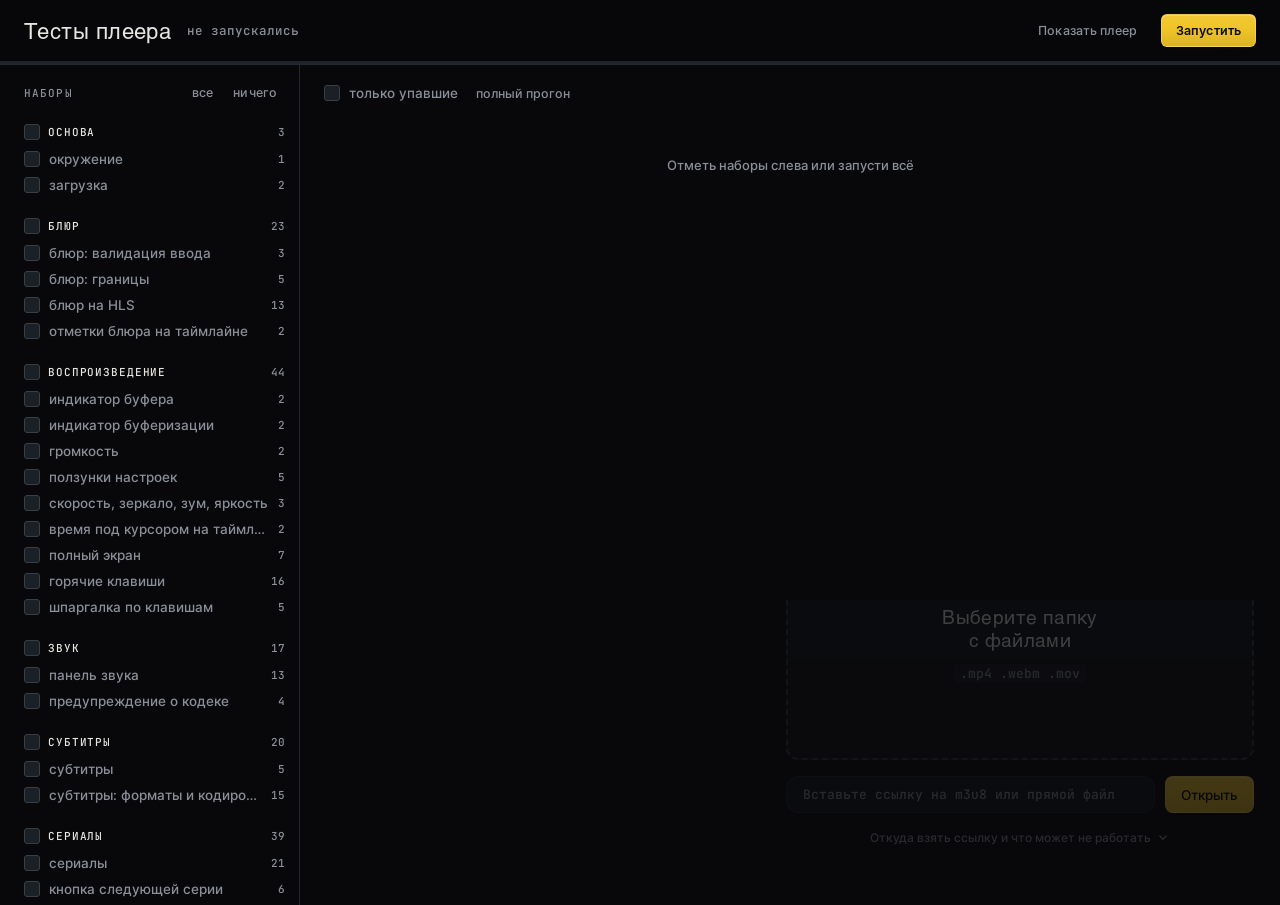
==== commit 0dc65969: "Tests: blur.txt past the end and viewer ranges first, subtitle frame, offset, outline and line shift" ====
--- a/tests/index.html
+++ b/tests/index.html
@@ -712,7 +712,7 @@
   await test('настройки и диапазоны переживают перезагрузку', нужноВидео(async () => {
     await clearRanges();
     setVal('dr-strength', 45); setVal('dr-brightness', 115); setVal('dr-zoom', 130);
-    setVal('subs-size', 28);
+    setVal('subs-size', 5.5);
     addRange('00','00','06','00','00','09');
     await sleep(1200);
 
@@ -730,7 +730,7 @@
     assertEq($('dr-strength').value, '45', 'компрессор');
     assertEq($('dr-brightness').value, '115', 'яркость');
     assertEq($('dr-zoom').value, '130', 'зум');
-    assertEq($('subs-size').value, '28', 'размер субтитров');
+    assertEq($('subs-size').value, '5.5', 'размер субтитров');
     assertEq(rangeCount(), 1, 'диапазон блюра не восстановлен');
     await seekTo(7.5);
     assert(hasBlur(), 'блюр не работает после восстановления');
@@ -1161,7 +1161,7 @@
     await openClip(clipA);
     setVal('dr-speed', 1.5); setVal('dr-brightness', 150); setVal('dr-zoom', 150); setVal('dr-strength', 20); setVal('dr-boost', 300);
     setCheck('dr-toggle', false); setCheck('mirror-toggle', true);
-    setVal('ov-size', 12); setVal('subs-size', 29);
+    setVal('ov-size', 12); setVal('subs-size', 5.75);
     await renameTo('ИСТОЧНИК А');
     await sleep(400);
     await openClip(clipB);
@@ -1170,7 +1170,7 @@
     assertEq(b.brightness, '100', 'яркость протекла'); assertEq(b.zoom, '100', 'зум протёк');
     assertEq(b.strength, '50', 'сила компрессора протекла'); assertEq(b.boost, '100', 'буст протёк');
     assertEq(b.dr, true, 'галочка компрессора протекла'); assertEq(b.mirror, false, 'зеркало протекло');
-    assertEq(b.ovSize, '17', 'размер оверлея протёк'); assertEq(b.subsSize, '25', 'размер субтитров протёк');
+    assertEq(b.ovSize, '17', 'размер оверлея протёк'); assertEq(b.subsSize, '5', 'размер субтитров протёк');
     assertEq(b.title, 'ep2', 'название протекло');
     assert(!/^matrix\(-1,/.test(W.getComputedStyle(video()).transform), 'видео у второго источника отзеркалено: ' + W.getComputedStyle(video()).transform);
     // Возврат к первому источнику возвращает всё, что было выставлено
@@ -1180,7 +1180,7 @@
     assertEq(a.brightness, '150', 'яркость'); assertEq(a.zoom, '150', 'зум');
     assertEq(a.strength, '20', 'сила компрессора'); assertEq(a.boost, '300', 'буст');
     assertEq(a.dr, false, 'галочка компрессора'); assertEq(a.mirror, true, 'зеркало');
-    assertEq(a.ovSize, '12', 'размер оверлея'); assertEq(a.subsSize, '29', 'размер субтитров');
+    assertEq(a.ovSize, '12', 'размер оверлея'); assertEq(a.subsSize, '5.75', 'размер субтитров');
     assertEq(a.title, 'ИСТОЧНИК А', 'название');
     assertEq($('ov-title').textContent, 'ИСТОЧНИК А', 'оверлей');
     setCheck('mirror-toggle', false); setVal('dr-speed', 1); await sleep(400);
@@ -2047,16 +2047,110 @@
     loadSubs('1\n00:00:05,000 --> 00:00:09,000\nСТИЛЬ\n', 'style.srt');
     await sleep(700); await seekTo(7);
     assertEq(subText(), 'СТИЛЬ');
-    setVal('subs-size', 30); await sleep(200);
+    // Размер задаётся в процентах от высоты кадра, ждём ровно столько пикселей, но не меньше нижнего предела в 10
+    const кадр = () => { const v = video(); const b = v.getBoundingClientRect(); return Math.min(b.height, b.width * v.videoHeight / v.videoWidth); };
     const span = $('subtitles').querySelector('span');
-    assert(span && parseFloat(W.getComputedStyle(span).fontSize) >= 29, 'размер не применился: ' + (span && W.getComputedStyle(span).fontSize));
+    for (const pct of [3, 6]){
+      setVal('subs-size', pct); await sleep(200);
+      const ждём = Math.max(10, Math.round(кадр() * pct / 100));
+      assertClose(parseFloat(W.getComputedStyle(span).fontSize), ждём, 1, 'размер при ' + pct + '%');
+    }
     const box = $('subs-toggle'); box.checked = false; box.dispatchEvent(new W.Event('change', { bubbles: true })); await sleep(300);
     assertEq(W.getComputedStyle($('subtitles')).display, 'none', 'выключатель не спрятал субтитры');
     box.checked = true; box.dispatchEvent(new W.Event('change', { bubbles: true })); await sleep(300);
     await seekTo(7.5);
     assertEq(W.getComputedStyle($('subtitles')).display, 'block', 'выключатель не вернул субтитры');
     assertEq(subText(), 'СТИЛЬ', 'реплика пропала после возврата');
-    setVal('subs-size', 25);
+    setVal('subs-size', 5);
+  }));
+  // Кадр вписан в видео с полями; субтитры считаются от кадра, а не от всей области плеера
+  const кадрСубтитров = () => {
+    const v = video(); const b = v.getBoundingClientRect();
+    const h = Math.min(b.height, b.width * v.videoHeight / v.videoWidth);
+    return { h, bottom: b.bottom - (b.height - h) / 2 };
+  };
+  const низСубтитров = () => $('subtitles').getBoundingClientRect().bottom;
+  const шрифтСубтитров = () => parseFloat(W.getComputedStyle($('subtitles').querySelector('span')).fontSize);
+
+  await test('субтитры по умолчанию: размер 5% кадра, отступ 4.25%, ползунки 3–6% с шагом 0.25', нужноВидео(async () => {
+    assertEq($('subs-size').value, '5', 'размер по умолчанию');
+    assertEq($('subs-position').value, '4.25', 'отступ по умолчанию');
+    assertEq([$('subs-size').min, $('subs-size').max, $('subs-size').step].join(' '), '3 6 0.25', 'пределы ползунка размера');
+    assertEq($('subs-position').step, '0.25', 'шаг ползунка отступа');
+    loadSubs('1\n00:00:05,000 --> 00:00:09,000\nПО УМОЛЧАНИЮ\n', 'def.srt');
+    await sleep(700); await seekTo(7);
+    assertClose(шрифтСубтитров(), Math.max(10, Math.round(кадрСубтитров().h * 0.05)), 1, 'шрифт по умолчанию не 5% кадра');
+  }));
+  await test('на широком кадре с полями сверху и снизу размер считается от кадра, а не от окна', нужноВидео(async () => {
+    loadSubs('1\n00:00:05,000 --> 00:00:09,000\nПОЛЯ\n', 'bars.srt');
+    await sleep(700);
+    // Окно стенда вытягиваем вверх: широкий кадр ляжет с полями сверху и снизу, как фильм 2.39:1 на мониторе 16:9
+    frame.style.height = '700px';
+    try {
+      await sleep(600); await seekTo(7);
+      const v = video(), b = v.getBoundingClientRect(), к = кадрСубтитров();
+      assert(b.height - к.h > 40, 'поля сверху и снизу не появились, проверка не имеет смысла: окно ' + Math.round(b.height) + ', кадр ' + Math.round(к.h));
+      setVal('subs-size', 6); await sleep(250);
+      assertClose(шрифтСубтитров(), Math.max(10, Math.round(к.h * 0.06)), 1, 'шрифт посчитан не от кадра (окно ' + Math.round(b.height) + ', кадр ' + Math.round(к.h) + ')');
+      setVal('subs-position', 10); await sleep(250);
+      assertClose(к.bottom - низСубтитров(), к.h * 0.10, 2, 'отступ посчитан не от нижнего края кадра');
+    } finally {
+      frame.style.height = '';
+      setVal('subs-size', 5); setVal('subs-position', 4.25);
+      await sleep(400);
+    }
+  }));
+  await test('отступ снизу: низ субтитров стоит на заданной доле кадра от его нижнего края', нужноВидео(async () => {
+    loadSubs('1\n00:00:05,000 --> 00:00:09,000\nОТСТУП\n', 'pos.srt');
+    await sleep(700); await seekTo(7);
+    for (const pct of [0, 4.25, 12]){
+      setVal('subs-position', pct); await sleep(250);
+      const к = кадрСубтитров();
+      assertClose(к.bottom - низСубтитров(), к.h * pct / 100, 2, 'отступ при ' + pct + '%');
+    }
+    setVal('subs-position', 4.25);
+  }));
+  await test('обводка и тень субтитров растут вместе со шрифтом', нужноВидео(async () => {
+    loadSubs('1\n00:00:05,000 --> 00:00:09,000\nОБВОДКА\n', 'outline.srt');
+    await sleep(700);
+    // В маленьком окне стенда шрифт 10-14 px, и на нём любая разумная формула даёт обводку в 1 px. Окно растягиваем до экранного размера
+    frame.style.width = '1000px'; frame.style.height = '800px';
+    try {
+    await sleep(600); await seekTo(7);
+    let толще = false;
+    for (const pct of [3, 6]){
+      setVal('subs-size', pct); await sleep(250);
+      const fs = шрифтСубтитров();
+      // Каждая тень: цвет, смещение x, смещение y, размытие. Обводка это восемь теней без размытия вокруг буквы
+      const тени = W.getComputedStyle($('subtitles').querySelector('span')).textShadow.split(/,(?![^(]*\))/).map(s => {
+        const px = (s.match(/-?[\d.]+px/g) || []).map(parseFloat);
+        return { x: px[0], y: px[1], blur: px[2] || 0 };
+      });
+      const обводка = тени.filter(t => t.blur === 0);
+      const w = Math.max(1, Math.round(fs / 22));
+      assertEq(обводка.length, 8, 'обводка не со всех восьми сторон при ' + pct + '%');
+      assertEq(Math.max(...обводка.map(t => Math.max(Math.abs(t.x), Math.abs(t.y)))), w, 'толщина обводки при шрифте ' + fs + 'px');
+      const тень = тени.filter(t => t.blur > 0);
+      const drop = Math.max(1, Math.round(fs / 20));
+      assert(тень.length === 1 && тень[0].x === drop && тень[0].y === drop, 'тень при шрифте ' + fs + 'px: ждали смещение ' + drop + ', получено ' + JSON.stringify(тень));
+      if (w > 1) толще = true;
+    }
+    assert(толще, 'шрифт не дорос до обводки толще 1 px, проверка не имеет смысла');
+    } finally {
+      frame.style.width = ''; frame.style.height = '';
+      setVal('subs-size', 5);
+      await sleep(400);
+    }
+  }));
+  await test('реплика в несколько строк опускается, чтобы первая строка стояла там же, где одиночная', нужноВидео(async () => {
+    loadSubs('1\n00:00:05,000 --> 00:00:07,000\nОДНА\n\n2\n00:00:08,000 --> 00:00:10,000\nПЕРВАЯ\nВТОРАЯ\n\n3\n00:00:11,000 --> 00:00:13,000\nРАЗ\nДВА\nТРИ\n', 'lines.srt');
+    await sleep(700);
+    await seekTo(6); const один = низСубтитров();
+    const сдвиг = Math.round(шрифтСубтитров() * 0.65);
+    await seekTo(9); assert(/ПЕРВАЯ<br>ВТОРАЯ/.test(subHtml()), 'двухстрочная реплика не показалась: ' + subHtml());
+    assertClose(низСубтитров() - один, сдвиг, 2, 'двухстрочная реплика не опустилась');
+    await seekTo(12);
+    assertClose(низСубтитров() - один, сдвиг * 2, 2, 'трёхстрочная реплика не опустилась на две строки');
   }));
   await test('ручные субтитры переживают выход и повторное открытие', нужноВидео(async () => {
     loadSubs('1\n00:00:05,000 --> 00:00:09,000\nСОХРАНЁННЫЕ\n', 'keep.srt');
@@ -2492,7 +2586,7 @@
     await openBlurTxtStream();
     await waitFor(() => blurRanges().length > 0, 5000);
     // В файле: 0:03-0:05 пересекается с 0:02-0:04, 0:09-0:06 задом наперёд, строка без времени и «x:y» пропускаются.
-    // Ролик идёт 20 с: 0:15-0:40 обрезается до конца, 0:30-0:35 целиком за концом и выбрасывается
+    // Ролик идёт 20 с: 0:15-0:40 обрезается до конца, 0:45-0:50 целиком за концом и выбрасывается
     await waitFor(() => rangesText() === '2-4 7-8 15-20', 5000).catch(() => {});
     assertEq(rangesText(), '2-4 7-8 15-20', 'тайминги из файла разобраны не так');
     assertEq(D.querySelectorAll('#timing-list .timing-item').length, 3, 'панель не показала тайминги из файла');
@@ -2516,6 +2610,14 @@
     await openBlurTxtStream();
     await sleep(1500);
     assertEq(rangesText(), '', 'файл вернул удалённые тайминги');
+  }));
+  await test('разметка зрителя важнее blur.txt, даже если файл у этой ссылки ещё ни разу не брался', нуженBlurTxt(async () => {
+    // Зритель разметил поток раньше, чем рядом с плейлистом появился blur.txt: флага «файл уже брался» у ссылки нет
+    const u = seriesUrl('hls-blur/index.m3u8');
+    W.localStorage.setItem(W.settingsKey(W.urlKey(u)), JSON.stringify({ blurRanges: [{ from: 10, to: 12 }] }));
+    await openBlurTxtStream();
+    await sleep(1500);
+    assertEq(rangesText(), '10-12', 'файл перекрыл разметку зрителя');
   }));
   await test('blur.txt ищется только у HLS, для mp4 запроса нет', нуженBlurTxt(async () => {
     const before = W.performance.getEntriesByType('resource').filter(e => /blur\.txt/.test(e.name)).length;
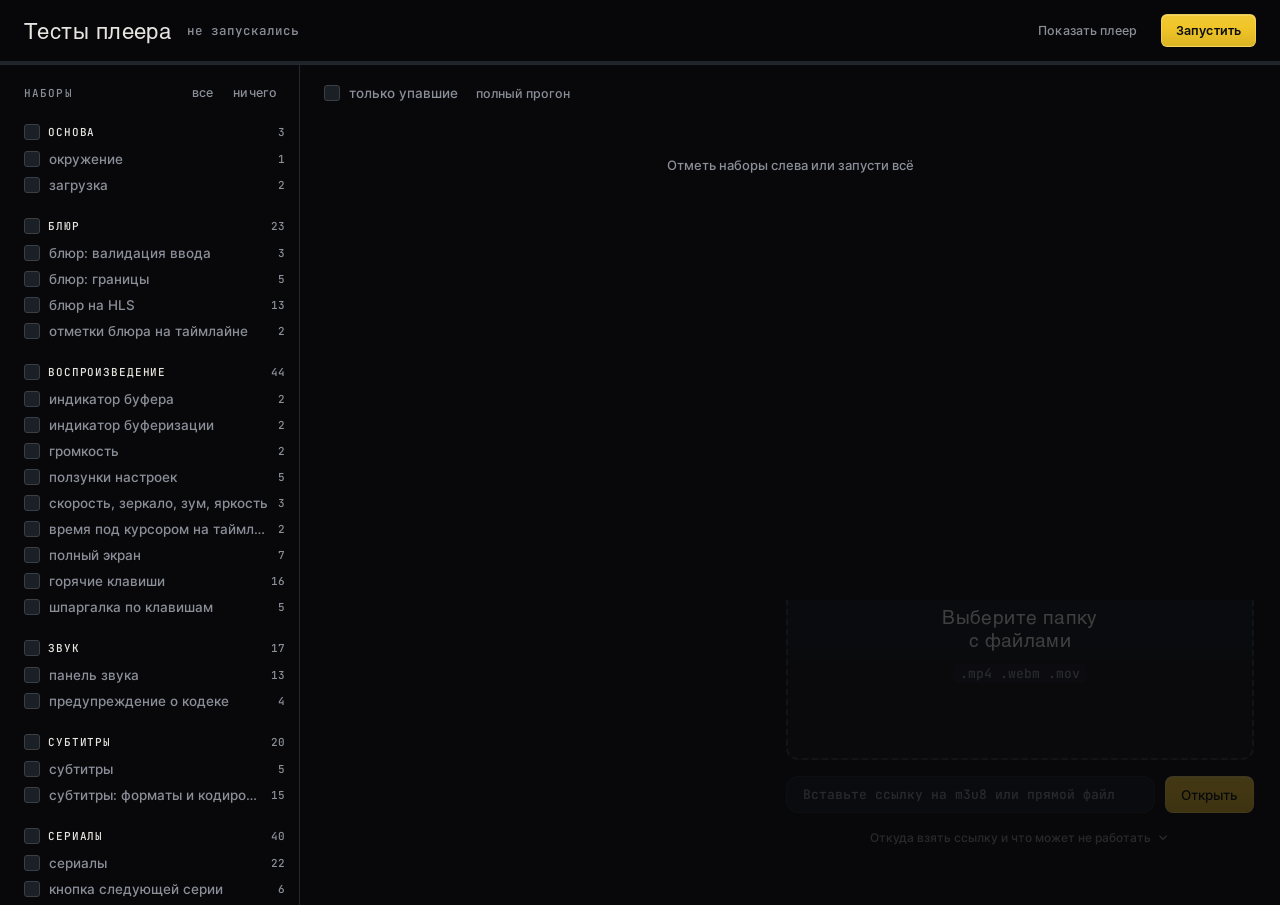
==== commit 56fa3532: "Tests: every test proven by a break it catches; vacuous checks rewritten, JS errors watched after pl" ====
--- a/tests/index.html
+++ b/tests/index.html
@@ -539,6 +539,9 @@
   const jsErrors = [];
   await bootPlayer();
   W.addEventListener('error', e => jsErrors.push(e.message));
+  // Часть наборов перезагружает плеер, у нового окна свой слушатель, иначе его ошибки никто не увидит
+  const следитьЗаОшибками = () => { try { frame.contentWindow.addEventListener('error', e => jsErrors.push(e.message)); } catch (e) {} };
+  frame.addEventListener('load', следитьЗаОшибками);
 
   suite('окружение');
   const беды = await preflight();
@@ -551,6 +554,7 @@
   await test('локальный ролик открывается', async () => {
     if (беды.length) return 'skip';
     await loadClip();
+    assert(playerOpen(), 'видео загрузилось, а плеер не открылся');
     assert(video().readyState >= 3, 'видео не готово');
     assertClose(video().duration, 20, 1.5, 'длительность');
     клипГотов = true; clipOk = true;
@@ -661,12 +665,14 @@
   }));
 
   suite('громкость');
-  await test('значения зажимаются в 0..1', нужноВидео(async () => {
+  await test('ползунок громкости зажимает ввод в 0..1 и громкость видео идёт за ним', нужноВидео(async () => {
     const vr = $('volume-range'); const v = video();
-    for (const val of [-1, 0, 0.5, 1, 2, 99]){
+    for (const [val, ждём] of [[-1, 0], [0, 0], [0.5, 0.5], [0.37, 0.37], [1, 1], [2, 1], [99, 1]]){
       vr.value = val; vr.dispatchEvent(new W.Event('input', { bubbles: true }));
-      assert(v.volume >= 0 && v.volume <= 1 && isFinite(v.volume), 'громкость вне диапазона при ' + val);
+      assertClose(parseFloat(vr.value), ждём, 0.001, 'ползунок не зажал ввод ' + val);
+      assertClose(v.volume, ждём, 0.001, 'громкость видео не равна ползунку при ' + val);
     }
+    v.muted = false; v.volume = 0.2;
   }));
   await test('стрелки упираются в потолок и пол', нужноВидео(async () => {
     const v = video();
@@ -696,9 +702,12 @@
     assertEq(subText(), 'ЭТАЛОН', 'субтитры затёрты мусором');
   }));
   await test('обратные и нулевые тайминги отбрасываются', нужноВидео(async () => {
-    loadSubs('1\n00:00:09,000 --> 00:00:05,000\nОБРАТНАЯ\n\n2\n00:00:07,000 --> 00:00:07,000\nНОЛЬ\n', 'bad.srt');
+    loadSubs('1\n00:00:09,000 --> 00:00:05,000\nОБРАТНАЯ\n\n2\n00:00:07,000 --> 00:00:07,000\nНОЛЬ\n\n3\n00:00:10,000 --> 00:00:12,000\nЦЕЛАЯ\n', 'bad.srt');
     await sleep(700); await seekTo(7);
     assert(subText() !== 'ОБРАТНАЯ' && subText() !== 'НОЛЬ', 'принята реплика с некорректным таймингом');
+    assert(/2 реплик/.test($('storage-toast-text').textContent), 'зрителю не сказали про две пропущенные реплики: ' + $('storage-toast-text').textContent);
+    await seekTo(11);
+    assertEq(subText(), 'ЦЕЛАЯ', 'из-за битых реплик пропала целая');
   }));
   await test('удаление очищает и файл, и экран', нужноВидео(async () => {
     loadSubs('1\n00:00:05,000 --> 00:00:09,000\nЭТАЛОН\n', 'ok.srt'); await sleep(700); await seekTo(7);
@@ -831,7 +840,12 @@
     await sleep(300);
     assert($('playlist-panel').classList.contains('open'), 'список не раскрылся');
     assertEq($('playlist-btn').getAttribute('aria-expanded'), 'true', 'aria-expanded при открытом списке');
-    await switchTo(2);
+    plItems()[2].click();
+    await sleep(60);
+    assert(!$('playlist-panel').classList.contains('open'), 'список не свернулся сразу по клику, а ждёт загрузки серии');
+    await waitFor(() => plActive() === 2, 15000);
+    await waitFor(() => video().readyState >= 3, 30000);
+    await holdPaused();
     assertEq($('playlist-btn-label').textContent, 'Третья серия', 'подпись после выбора');
     assertEq(D.querySelector('#playlist-list .playlist-item.active .playlist-item-name').title, 'Третья серия', 'подсказка с полным названием');
     assert(!$('playlist-panel').classList.contains('open'), 'список не свернулся после выбора серии');
@@ -928,6 +942,17 @@
     await holdPaused();
     assertEq(plActive(), 0, 'открылась последняя просмотренная серия вместо нажатой');
   }));
+  await test('ссылка на сериал без карточки открывает серию, на которой остановились', нуженСериал(async () => {
+    try { Object.keys(W.localStorage).filter(k => k.startsWith('lp_progress')).forEach(k => W.localStorage.removeItem(k)); } catch (e) {}
+    await openSeries('series.json', 4);
+    await switchTo(2);
+    await seekTo(6);
+    await waitFor(() => { const r = progressFor('ep3.mp4'); return r && Math.abs(r.t - 6) < 1.5; }, 12000);
+    await backToStart();
+    await openSeries('series.json', 4);
+    assertEq(plActive(), 2, 'сериал открылся не на начатой серии');
+    await waitFor(() => Math.abs(video().currentTime - 6) < 1, 8000).catch(() => { throw new Error('позиция начатой серии не восстановилась: ' + video().currentTime); });
+  }));
   await test('запись в первых секундах не делает серию начатой: сериал открывается с первой', нуженСериал(async () => {
     // Такая запись остаётся после автоперехода, когда следующую серию закрыли почти сразу
     W.localStorage.setItem('lp_progress:url:' + seriesUrl('ep3.mp4'), JSON.stringify({ t: 1.2, completed: false, duration: 20, ts: Date.now(), name: 'ep3.mp4', displayName: 'Третья серия', source: 'url', url: seriesUrl('ep3.mp4') }));
@@ -1030,6 +1055,18 @@
     const наЗаставке = await probeOverlays(1);
     assertEq(наЗаставке.skip, 'Пропустить заставку', 'обычная глава перестала давать кнопку пропуска');
     assertEq(наЗаставке.next, false, 'кнопка перехода показана на заставке');
+    // В сериале кнопка перехода заслоняет кнопку пропуска, поэтому ту же серию открываем одиночной ссылкой: следующей серии нет
+    await backToStart();
+    pasteUrl(seriesUrl('hls1/index.m3u8'));
+    await waitFor(() => playerOpen() && video().readyState >= 3, 30000);
+    await holdPaused();
+    // Главы потока приходят отдельным запросом, ждём, пока на заставке появится кнопка
+    let заставка = null;
+    for (let i = 0; i < 12 && !заставка; i++){ заставка = (await probeOverlays(1)).skip; if (!заставка) await sleep(400); }
+    assertEq(заставка, 'Пропустить заставку', 'подготовка: главы одиночной серии не прочитались');
+    const одна = await probeOverlays(15);
+    assertEq(одна.next, false, 'у одиночной серии показана кнопка перехода');
+    assertEq(одна.skip, null, 'метка перехода без сериала стала кнопкой пропуска');
   }));
   await test('без глав работает порог по времени', нуженСериал(async () => {
     await openSeries('series.json', 4);
@@ -1095,6 +1132,7 @@
     await sleep(200);
     W.resetSpeed();
     await sleep(200);
+    assertEq(video().playbackRate, 1, 'сброс не вернул видео нормальную скорость');
     assertEq($('dr-speed').value, '1', 'значение скорости после сброса');
     assertClose(заливка($('dr-speed')), ожидаемаяЗаливка($('dr-speed')), 0.5, 'заливка ползунка скорости');
   }));
@@ -1287,9 +1325,11 @@
   await test('битые настройки не ломают открытие и перезаписываются', нужноВидео(async () => {
     await backToStart();
     wipeLp();
+    await openClip(clipB);
+    setVal('dr-brightness', 170); await sleep(400);
     W.localStorage.setItem(W.settingsKey(W.urlKey(clipA)), '{"drBrightness": 150, oops');
     await openClip(clipA);
-    assertEq($('dr-brightness').value, '100', 'битая запись частично применилась');
+    assertEq($('dr-brightness').value, '100', 'битая запись частично применилась или протекла яркость прошлого источника');
     setVal('dr-brightness', 110); await sleep(400);
     const raw = W.localStorage.getItem(W.settingsKey(W.urlKey(clipA)));
     assertEq(JSON.parse(raw).drBrightness, 110, 'битая запись не перезаписана');
@@ -1304,6 +1344,9 @@
     assertEq($('ov-size').value, '20', 'размер оверлея не зажат'); assertEq($('subs-position').value, '20', 'позиция субтитров не зажата');
     assertEq($('ov-color').value, '#ffffff', 'цвет оверлея не сброшен');
     assertEq(rangeCount(), 1, 'битые диапазоны блюра не отброшены');
+    assertEq(video().style.transform, 'scale(0.5)', 'в картинку ушёл незажатый зум');
+    assertEq($('zoom-val').textContent, '50%', 'подпись зума показывает незажатое значение');
+    assertEq(video().playbackRate, 2, 'скорость видео не зажата');
     W.resetSpeed(); W.resetBrightness(); W.resetZoom(); await sleep(400);
   }));
   await test('переименование обратно в автоназвание убирает своё название', нужноВидео(async () => {
@@ -1402,6 +1445,7 @@
     await waitFor(() => Math.abs(video().currentTime - 7) < 1, 8000);
     assertEq($('fname').textContent, 'Фильм', 'заголовок после продолжения');
     assertEq(h.calls.getFile, 1, 'getFile не вызван ровно один раз при продолжении');
+    assertEq(h.calls.request, 0, 'доступ спросили, хотя он уже был выдан');
     assert(W.getComputedStyle($('playlist-btn')).display === 'none', 'у одиночного файла появилась кнопка серий');
   }));
   await test('доступ спрашивается один раз и только если его нет', нужноFs(async () => {
@@ -1969,8 +2013,10 @@
     $('stage').classList.add('controls-hidden');
     await sleep(350);
     const cs = W.getComputedStyle(ovEl());
+    // Объект стиля живой: снимаем значения, пока контролы ещё спрятаны
+    const вид = { display: cs.display, opacity: parseFloat(cs.opacity), visibility: cs.visibility };
     $('stage').classList.remove('controls-hidden');
-    assert(cs.display !== 'none' && parseFloat(cs.opacity) > 0.9 && cs.visibility !== 'hidden', 'оверлей спрятался с контролами');
+    assert(вид.display !== 'none' && вид.opacity > 0.9 && вид.visibility !== 'hidden', 'оверлей спрятался с контролами: ' + JSON.stringify(вид));
   }));
   await test('выключатель прячет оверлей, позиция и выключение переживают повторное открытие', нужноВидео(async () => {
     preset('bottom-left'); await sleep(200);
@@ -2382,8 +2428,9 @@
     for (let i = 0; i < d.length; i++) d[i] = Math.sin(i / 44100 * 440 * 2 * Math.PI) * 0.5;
     src.buffer = buf;
     const gain = ctx.createGain(); gain.gain.value = 5;
+    // Лимитер собираем с параметрами настоящего узла плеера: поломка его настройки должна уронить этот тест
     const lim = ctx.createDynamicsCompressor();
-    lim.threshold.value = -2; lim.ratio.value = 20; lim.knee.value = 0; lim.attack.value = 0.001; lim.release.value = 0.1;
+    for (const k of ['threshold', 'ratio', 'knee', 'attack', 'release']) lim[k].value = audioSpy.lim[k].value;
     src.connect(gain); gain.connect(lim); lim.connect(ctx.destination);
     src.start();
     const out = await ctx.startRendering();
@@ -2458,7 +2505,11 @@
     assertClose(audioSpy.post.gain.value, 0.5, 0.005, 'громкость на выходе не пересчиталась');
     D.dispatchEvent(new W.KeyboardEvent('keydown', { code: 'ArrowUp', key: 'ArrowUp', bubbles: true, cancelable: true })); await sleep(400);
     assertClose(audioSpy.post.gain.value, 0.52, 0.005, 'громкость с клавиатуры не дошла до графа');
-    // Компрессор сжимает диалог и взрыв одинаково при 8% и при 100%: разница уровней на выходе не зависит от громкости
+    // Компрессор сжимает диалог и взрыв одинаково при 8% и при 100%: разница уровней на выходе не зависит от громкости.
+    // Параметры берём с настоящего компрессора плеера при силе по умолчанию
+    setVal('dr-strength', 50); await sleep(400);
+    const compParams = {};
+    for (const k of ['threshold', 'ratio', 'knee', 'attack', 'release']) compParams[k] = audioSpy.comp[k].value;
     const render = async (levelDb, vol) => {
       const ctx = new W.OfflineAudioContext(1, 44100 * 2, 44100);
       const src = ctx.createBufferSource(); const buf = ctx.createBuffer(1, 44100 * 2, 44100); const d = buf.getChannelData(0);
@@ -2466,7 +2517,8 @@
       for (let i = 0; i < d.length; i++) d[i] = Math.sin(i / 44100 * 440 * 2 * Math.PI) * amp;
       src.buffer = buf;
       const pre = ctx.createGain(); pre.gain.value = 1 / vol;
-      const comp = ctx.createDynamicsCompressor(); comp.threshold.value = -34; comp.ratio.value = 10; comp.knee.value = 6; comp.attack.value = 0.003; comp.release.value = 0.25;
+      const comp = ctx.createDynamicsCompressor();
+      for (const k of ['threshold', 'ratio', 'knee', 'attack', 'release']) comp[k].value = compParams[k];
       const post = ctx.createGain(); post.gain.value = vol;
       src.connect(pre); pre.connect(comp); comp.connect(post); post.connect(ctx.destination); src.start();
       const o = (await ctx.startRendering()).getChannelData(0);
@@ -2664,7 +2716,10 @@
     await seekTo(11);
     assert(blurAt(), 'блюр не включён на 11 с');
     const v = video();
+    const seekingFired = new Promise(res => v.addEventListener('seeking', res, { once: true }));
     v.currentTime = 2;
+    await seekingFired;
+    assertEq(v.seeking, true, 'перемотка на потоке завершилась мгновенно, проверка не имеет смысла');
     assert(blurAt(), 'блюр снят до того, как кадр на 2 с доехал');
     await waitFor(() => !v.seeking, 10000);
     await sleep(150);
@@ -2808,7 +2863,7 @@
   }));
   await test('ссылка на html-страницу отклоняется без попытки играть', нуженNet(async () => {
     pasteUrl(netUrl('page.html'));
-    await waitError(/Неподдерживаемый формат|не видео|не удалось/i, 8000);
+    await waitError(/Неподдерживаемый формат/, 8000);
     assertEq(playerOpen(), false, 'плеер открылся на html');
     assertIdle();
   }));
@@ -2867,7 +2922,7 @@
     await waitFor(() => playerOpen() && video().readyState >= 3, 30000);
     await holdPaused();
     assertEq(overlayShown(), false, 'старый оверлей ошибки остался на новом видео');
-    assert(!$('url-input').classList.contains('error') || true, '');
+    assert(!$('url-input').classList.contains('error'), 'поле ссылки осталось подсвеченным ошибкой после удачного открытия');
     assertIdle();
   }));
   await test('ошибка во время просмотра не убивает следующую ссылку', нуженNet(async () => {
@@ -3200,12 +3255,29 @@
     assertEq($('codec-warning-toast-text').getAttribute('aria-live'), 'polite', 'предупреждение о кодеке без aria-live');
   }));
   await test('фокус виден на кнопках панели управления', нужноВидео(async () => {
+    // Рамку фокуса с клавиатуры рисует сам браузер, а фокус из скрипта после кликов он по своим правилам не подсвечивает.
+    // Поэтому проверяем стили: ни одно правило не должно гасить рамку у кнопок панели в состоянии фокуса
+    const кнопки = ['play-btn', 'mute-btn', 'dr-btn', 'fullscreen-btn', 'back-btn'].map(id => $(id)).filter(Boolean);
+    const гасят = [];
+    const обойти = rules => { for (const r of rules){
+      if (r.cssRules && !r.selectorText) { обойти(r.cssRules); continue; }
+      if (!r.selectorText || !/:focus/.test(r.selectorText)) continue;
+      const убирает = r.style.outlineStyle === 'none' || /^(none|0(px)?)$/.test(r.style.outline.trim()) || r.style.outlineWidth === '0px';
+      if (!убирает) continue;
+      for (const sel of r.selectorText.split(',')){
+        const bare = sel.replace(/:focus(-visible|-within)?/g, '').trim() || '*';
+        let hit = []; try { hit = кнопки.filter(b => b.matches(bare)); } catch (e) {}
+        if (hit.length) гасят.push(sel.trim() + ' → ' + hit.map(b => b.id).join(','));
+      }
+    } };
+    for (const sh of Array.from(D.styleSheets)){ try { обойти(Array.from(sh.cssRules)); } catch (e) {} }
+    assertEq(гасят.length, 0, 'стили гасят рамку фокуса: ' + гасят.join(' | '));
+    // Фокус на кнопку при этом ставится, иначе с клавиатуры до неё не добраться
     const b = $('play-btn');
     b.focus();
-    const cs = W.getComputedStyle(b);
-    const ring = cs.outlineStyle !== 'none' || cs.boxShadow !== 'none';
+    const есть = D.activeElement === b;
     b.blur();
-    assert(ring || D.activeElement !== b, 'у сфокусированной кнопки нет ни outline, ни box-shadow');
+    assert(есть, 'кнопка воспроизведения не принимает фокус');
   }));
 
   suite('скорость, зеркало, зум, яркость');
@@ -3711,6 +3783,7 @@
     await waitFor(() => !bufShown(), 1000).catch(() => { throw new Error('пауза не спрятала спиннер'); });
     v.dispatchEvent(new W.Event('waiting'));
     await sleep(100);
+    assertEq(bufShown(), false, 'спиннер показан сразу, без задержки на короткие рывки');
     v.dispatchEvent(new W.Event('playing'));
     await sleep(500);
     assertEq(bufShown(), false, 'рывок короче задержки показал спиннер');
@@ -4100,11 +4173,11 @@
   }));
   await test('быстрые повторные клики по кнопке не дёргают шпаргалку, пока идёт анимация, как у настроек', нужноВидео(async () => {
     const help = $('hotkeys-help');
-    $('hotkeys-btn').click(); $('hotkeys-btn').click(); $('hotkeys-btn').click();
+    $('hotkeys-btn').click(); $('hotkeys-btn').click();
     await sleep(100);
-    assert(help.classList.contains('show'), 'три быстрых клика закрыли шпаргалку посреди анимации');
+    assert(help.classList.contains('show'), 'второй быстрый клик закрыл шпаргалку посреди анимации');
     await sleep(400);
-    $('dr-btn').click(); $('dr-btn').click(); $('dr-btn').click();
+    $('dr-btn').click(); $('dr-btn').click();
     await sleep(100);
     assert($('dr-panel').classList.contains('open'), 'у настроек защита от быстрых кликов пропала');
     await sleep(400);
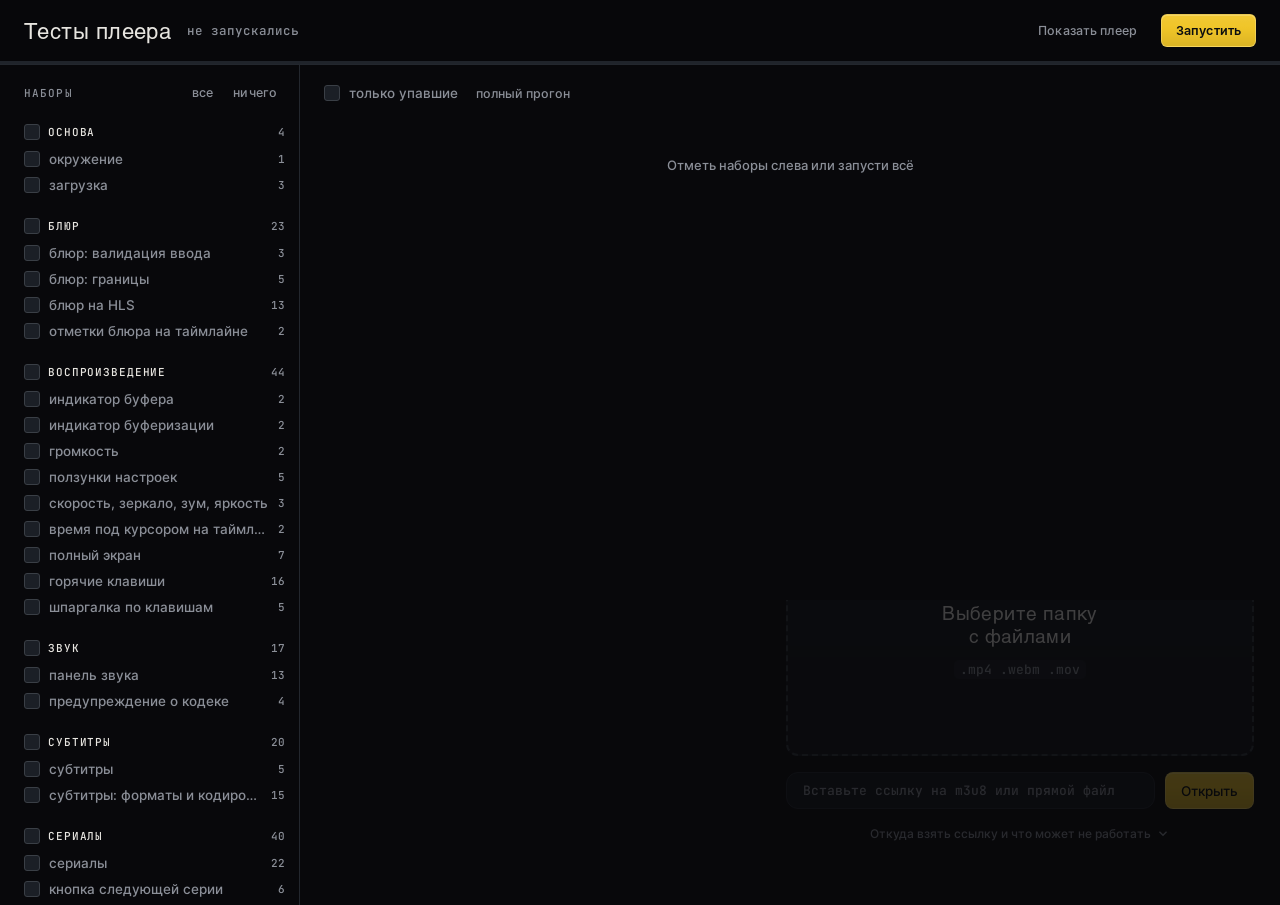
==== commit ee03c585: "Tests: page load checked for JS errors, seek check survives a throttled window, two timing-bound tes" ====
--- a/tests/index.html
+++ b/tests/index.html
@@ -330,15 +330,26 @@
   if (!always && !suiteSelected(currentSuite)) return;
   if (ONLY.length && !ONLY.some(p => name.includes(p)) && !always) return;
   currentEl.textContent = currentSuite + ' · ' + name;
-  try {
-    await reset(!!fn.clip);
-    const r = await fn();
-    if (r === 'skip'){ skipped++; report('skip', name, 'пропущен'); return; }
-    passed++; report('ok', name);
-  } catch (e){
-    failed++; report('fail', name, e && e.message ? e.message : String(e));
+  // Тесты с меткой retry зависят от таймингов браузера: при падении прогоняем их ещё раз с чистого места.
+  // Настоящая поломка падает оба раза, а удачный повтор остаётся виден в отчёте вместе с первой ошибкой
+  const попыток = fn.retry ? 2 : 1;
+  let перваяОшибка = null;
+  for (let попытка = 1; попытка <= попыток; попытка++){
+    try {
+      await reset(!!fn.clip);
+      const r = await fn();
+      if (r === 'skip'){ skipped++; report('skip', name, 'пропущен'); return; }
+      passed++; report('ok', name, перваяОшибка ? 'прошёл со второй попытки, первая упала: ' + перваяОшибка : undefined);
+      return;
+    } catch (e){
+      const msg = e && e.message ? e.message : String(e);
+      if (попытка < попыток){ перваяОшибка = msg; continue; }
+      failed++; report('fail', name, перваяОшибка ? 'упал оба раза: ' + перваяОшибка + ' || ' + msg : msg);
+    }
   }
 }
+// Метка для тестов, которые зависят от таймингов браузера, см. test()
+const сПовтором = fn => Object.assign(fn, { retry: true });
 function assert(cond, msg){ if (!cond) throw new Error(msg || 'условие не выполнено'); }
 function assertEq(a, b, msg){
   if (a !== b) throw new Error((msg || 'не равно') + ': ожидалось ' + JSON.stringify(b) + ', получено ' + JSON.stringify(a));
@@ -371,18 +382,24 @@
 }
 // Перемотка с ожиданием seeked: по таймеру ловится состояние в процессе seek.
 // Плеер восстанавливает сохранённую позицию асинхронно, поэтому проверяем, что доехали, и повторяем.
+// Во время воспроизведения видео уходит вперёд, пока мы ждём: в перекрытом окне таймер в 120 мс растягивается
+// до секунды. Поэтому для играющего видео допуск растёт на время, прошедшее после seeked, а позицию в момент
+// seeked сверяем отдельно. Прыжок в другое место, например восстановление позиции плеером, так не пропустим
 async function seekTo(t){
   const v = video();
   await waitFor(() => v.readyState >= 2 && v.seekable.length > 0, 15000);
   for (let попытка = 0; попытка < 5; попытка++){
+    let landed = null, landedAt = 0;
     await new Promise(res => {
       let fired = false;
-      const h = () => { fired = true; v.removeEventListener('seeked', h); setTimeout(res, 120); };
+      const h = () => { fired = true; landed = v.currentTime; landedAt = performance.now(); v.removeEventListener('seeked', h); setTimeout(res, 120); };
       v.addEventListener('seeked', h);
       v.currentTime = t;
       setTimeout(() => { if (!fired){ v.removeEventListener('seeked', h); res(); } }, 2500);
     });
-    if (Math.abs(v.currentTime - t) < 0.5) return;
+    const ушло = landed === null || v.paused ? 0 : (performance.now() - landedAt) / 1000 * v.playbackRate;
+    const сейчас = v.currentTime;
+    if ((landed === null || Math.abs(landed - t) < 0.5) && сейчас > t - 0.5 && сейчас < t + 0.5 + ушло) return;
     await sleep(150);
   }
   throw new Error('перемотка на ' + t + ' не доехала, currentTime = ' + v.currentTime.toFixed(2));
@@ -419,6 +436,40 @@
   W = frame.contentWindow; D = frame.contentDocument;
   // чистим состояние прошлого прогона, иначе настройки протекают между тестами
   Object.keys(W.localStorage).filter(k => k.startsWith('lp_')).forEach(k => W.localStorage.removeItem(k));
+}
+// Ошибки при загрузке страницы слушатель на load не видит: к этому моменту скрипты плеера уже отработали.
+// Поэтому плеер грузится в отдельную рамку, а слушатель ставится на новое окно, как только оно появилось,
+// до первого скрипта плеера. Опрос идёт через MessageChannel, он срабатывает между любыми задачами браузера.
+// Успели ли, проверяем: в окне ещё не должно быть showErrMsg из js/core.js
+async function freshLoad(query){
+  const f = document.createElement('iframe');
+  f.style.cssText = 'position:fixed; left:-3000px; top:0; width:1280px; height:720px; border:0;';
+  const errors = [];
+  let doc = null, early = null, stop = false;
+  const ch = new MessageChannel();
+  const tick = () => {
+    if (stop) return;
+    const d = f.contentDocument;
+    if (d && d !== doc && /index\.html/.test(d.URL)){
+      doc = d;
+      const w = f.contentWindow;
+      if (early === null) early = typeof w.showErrMsg === 'undefined';
+      w.addEventListener('error', e => errors.push((e.message || 'ошибка') + ' (' + String(e.filename || '').split('/').pop() + ':' + e.lineno + ')'));
+      w.addEventListener('unhandledrejection', e => errors.push('промис: ' + (e.reason && e.reason.message || e.reason)));
+    }
+    ch.port2.postMessage(0);
+  };
+  ch.port1.onmessage = tick;
+  const loaded = new Promise(res => f.addEventListener('load', res, { once: true }));
+  f.src = '../index.html' + query;
+  document.body.appendChild(f);
+  tick();
+  try {
+    await loaded;
+    // Открытие по ?src и восстановление настроек идут уже после load
+    await sleep(2500);
+  } finally { stop = true; ch.port1.close(); }
+  return { frame: f, W: f.contentWindow, D: f.contentDocument, errors, early };
 }
 async function loadClip(){
   const i = $('url-input');
@@ -568,6 +619,47 @@
     assertEq(D.querySelectorAll('#playlist-list .playlist-item').length, 0, 'плейлист собрался на одиночном файле');
     assertEq(W.getComputedStyle($('playlist-btn')).display, 'none', 'кнопка плейлиста показана');
   }));
+
+  // Порядок файлов в index.html важен: файл при загрузке пользуется только тем, что объявлено в нём и выше.
+  // Ошибка порядка или сбой при восстановлении сохранённого видна только в момент загрузки, поэтому грузим
+  // плеер заново трижды: с пустым хранилищем, с сохранёнными настройками и по ссылке ?src
+  await test('страница загружается без JS-ошибок: пустая, с сохранёнными настройками и по ссылке', сПовтором(нужноВидео(async () => {
+    const пробы = [];
+    try {
+      const чистая = await freshLoad('');
+      пробы.push(чистая);
+      assert(чистая.early, 'подготовка: слушатель ошибок подключился позже скриптов плеера');
+      assertEq(чистая.errors.length, 0, 'ошибки при загрузке с пустым хранилищем: ' + чистая.errors.join(' | '));
+      assert(!чистая.D.getElementById('player-view').classList.contains('active'), 'чистая страница открылась не на главной');
+
+      // Сохраняем в основной рамке настройки, диапазон блюра, название и позицию, выход на главную дописывает их
+      setVal('dr-brightness', 130);
+      addRange('00','00','06','00','00','09'); await sleep(200);
+      await renameTo('Проверка загрузки');
+      await seekTo(7); await sleep(300);
+      await backToStart();
+      assert(Object.keys(W.localStorage).some(k => k.startsWith('lp_settings:')), 'подготовка: настройки не сохранились');
+
+      const сНастройками = await freshLoad('');
+      пробы.push(сНастройками);
+      assert(сНастройками.early, 'подготовка: слушатель ошибок подключился позже скриптов плеера');
+      assertEq(сНастройками.errors.length, 0, 'ошибки при загрузке с сохранёнными настройками: ' + сНастройками.errors.join(' | '));
+      assert(сНастройками.D.querySelector('#resume-list .resume-item'), 'сохранённый просмотр не показан на главной');
+
+      const поСсылке = await freshLoad('?src=' + encodeURIComponent(CLIP));
+      пробы.push(поСсылке);
+      assert(поСсылке.early, 'подготовка: слушатель ошибок подключился позже скриптов плеера');
+      await waitFor(() => поСсылке.D.getElementById('player-view').classList.contains('active') && поСсылке.D.getElementById('video').readyState >= 2, 20000)
+        .catch(() => { throw new Error('по ссылке ?src видео не открылось' + (поСсылке.errors.length ? ', JS-ошибки: ' + поСсылке.errors.join(' | ') : '')); });
+      await sleep(1000);
+      поСсылке.D.getElementById('video').pause();
+      assertEq(поСсылке.errors.length, 0, 'ошибки при открытии по ссылке: ' + поСсылке.errors.join(' | '));
+      assertEq(поСсылке.D.getElementById('video').style.filter, 'brightness(1.3)', 'сохранённая яркость не восстановилась');
+      assertEq(поСсылке.D.querySelectorAll('#timing-list > *').length, 1, 'сохранённый диапазон блюра не восстановился');
+    } finally {
+      for (const п of пробы){ try { п.D.getElementById('video').pause(); } catch (e) {} п.frame.remove(); }
+    }
+  })));
 
   suite('блюр: валидация ввода');
   await test('мусорный ввод не создаёт диапазон', нужноВидео(async () => {
@@ -3854,12 +3946,17 @@
   suite('закрытие вкладки и уход со страницы');
   const progressOf = u => { try { return JSON.parse(W.localStorage.getItem('lp_progress:url:' + u) || 'null'); } catch (e) { return null; } };
 
-  await test('уход со страницы во время воспроизведения дописывает позицию до секунды', нужноВидео(async () => {
+  await test('уход со страницы во время воспроизведения дописывает позицию до секунды', сПовтором(нужноВидео(async () => {
     const v = video();
     await seekTo(5);
     await v.play().catch(() => {});
-    // Интервал пишет раз в 4 с, уходим через 2 с после перемотки, чтобы поймать окно между записями
-    await sleep(2000);
+    // Интервал пишет раз в 4 с. Дожидаемся его записи и уходим, когда видео проиграло после неё ещё 1,2 с:
+    // так уход попадает в окно между записями. Ждём по времени видео, а не по часам, под нагрузкой оно отстаёт
+    const t0 = (progressOf(CLIP) || {}).t;
+    await waitFor(() => { const p = progressOf(CLIP); return p && p.t !== t0; }, 6000)
+      .catch(() => { throw new Error('подготовка: плеер не записал позицию за 6 с воспроизведения'); });
+    const записано = progressOf(CLIP).t;
+    await waitFor(() => v.currentTime > записано + 1.2, 3000).catch(() => {});
     const before = progressOf(CLIP);
     const tLeave = v.currentTime;
     assert(before && before.t < tLeave - 1, 'подготовка: запись уже свежая, окно не поймано: ' + JSON.stringify(before && before.t) + ' против ' + tLeave.toFixed(2));
@@ -3869,8 +3966,11 @@
     assertClose(after.t, tLeave, 0.7, 'позиция при уходе не дописана');
     const card = D.querySelector('#resume-list .resume-item');
     assert(card, 'карточки нет после ухода');
-    assert(/00:0[6-8]/.test(card.querySelector('.ri-time').textContent), 'на карточке не то время: ' + card.querySelector('.ri-time').textContent);
-  }));
+    // Момент ухода зависит от того, когда пришла запись интервала, поэтому время карточки сверяем с ним
+    const cardText = card.querySelector('.ri-time').textContent;
+    const m = cardText.match(/(\d+):(\d\d)/);
+    assert(m && Math.abs(Number(m[1]) * 60 + Number(m[2]) - tLeave) <= 1.5, 'на карточке не то время: ' + cardText + ' при уходе на ' + tLeave.toFixed(2));
+  })));
   await test('уход со страницы дописывает настройку, изменённую за мгновение до него', нужноВидео(async () => {
     setVal('dr-brightness', 140);
     await openFrame('');
@@ -3963,7 +4063,7 @@
   }
   const toastShown = () => $('storage-toast').classList.contains('show') ? $('storage-toast-text').textContent : null;
 
-  await test('хранилище переполнено: видео играет, настройки применяются, зритель видит одно предупреждение', нужноВидео(async () => {
+  await test('хранилище переполнено: видео играет, настройки применяются, зритель видит одно предупреждение', сПовтором(нужноВидео(async () => {
     const errors = [];
     const onErr = e => errors.push(e.message);
     W.addEventListener('error', onErr);
@@ -3985,7 +4085,7 @@
       v.pause();
       assertEq(errors.length, 0, 'JS-ошибки при переполнении: ' + errors.join(' | '));
     } finally { fix(); W.removeEventListener('error', onErr); }
-  }));
+  })));
   await test('после починки хранилища записи идут снова, и при новом сбое предупреждение показывается заново', нужноВидео(async () => {
     const fix = breakStorage();
     setVal('dr-brightness', 120); await sleep(400);
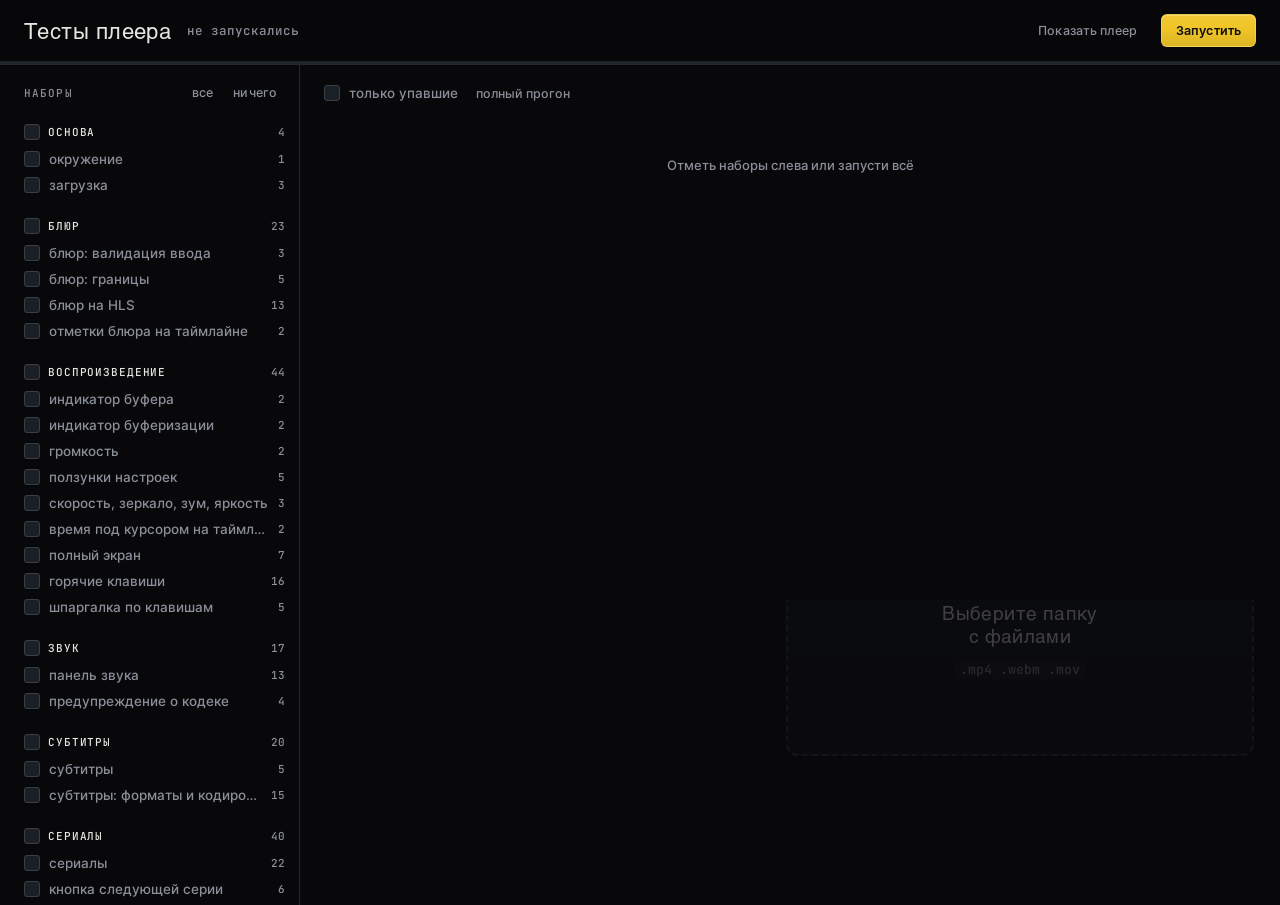
==== commit d0ecdd71: "blur.txt: overlapping intervals are merged instead of dropped, so no part of them is left unblurred" ====
--- a/tests/index.html
+++ b/tests/index.html
@@ -2726,16 +2726,18 @@
   }
   const rangesText = () => blurRanges().map(r => r.from + '-' + r.to).join(' ');
 
-  await test('blur.txt рядом с плейлистом задаёт тайминги: заметки, битые и пересекающиеся строки не мешают', нуженBlurTxt(async () => {
+  await test('blur.txt рядом с плейлистом задаёт тайминги: заметки и битые строки не мешают, пересекающиеся склеиваются', нуженBlurTxt(async () => {
     await openBlurTxtStream();
     await waitFor(() => blurRanges().length > 0, 5000);
-    // В файле: 0:03-0:05 пересекается с 0:02-0:04, 0:09-0:06 задом наперёд, строка без времени и «x:y» пропускаются.
+    // В файле: 0:03-0:05 пересекается с 0:02-0:04 и склеивается с ним в 0:02-0:05, 0:09-0:06 задом наперёд, строка без времени и «x:y» пропускаются.
     // Ролик идёт 20 с: 0:15-0:40 обрезается до конца, 0:45-0:50 целиком за концом и выбрасывается
-    await waitFor(() => rangesText() === '2-4 7-8 15-20', 5000).catch(() => {});
-    assertEq(rangesText(), '2-4 7-8 15-20', 'тайминги из файла разобраны не так');
+    await waitFor(() => rangesText() === '2-5 7-8 15-20', 5000).catch(() => {});
+    assertEq(rangesText(), '2-5 7-8 15-20', 'тайминги из файла разобраны не так');
     assertEq(D.querySelectorAll('#timing-list .timing-item').length, 3, 'панель не показала тайминги из файла');
     await seekTo(3); assert(blurAt(), 'блюр из файла не работает');
-    await seekTo(6); assert(!blurAt(), 'блюр вне интервала из файла');
+    // Хвост второго из пересекающихся интервалов: без склейки его бы выбросили, и секунда 5 осталась бы без блюра
+    await seekTo(5.5); assert(blurAt(), 'хвост пересекающегося интервала остался без блюра');
+    await seekTo(6.3); assert(!blurAt(), 'блюр вне интервала из файла');
     await seekTo(19); assert(blurAt(), 'обрезанный интервал не блюрит до конца ролика');
   }));
   await test('свои тайминги важнее blur.txt: файл не перекрывает локальные и не возвращает удалённые', нуженBlurTxt(async () => {
@@ -3993,6 +3995,37 @@
     assert(!v.paused && v.currentTime > tHide, 'скрытие вкладки остановило воспроизведение');
     v.pause();
   }));
+  // Плеер открывается и играет с нуля раньше, чем прочитает сохранённую позицию. Если видео грузится дольше
+  // интервала автосохранения или вкладку прячут в это время, ноль не должен лечь поверх сохранённого места
+  await test('медленная загрузка и скрытие вкладки при открытии ссылки не затирают сохранённую позицию', нужноВидео(async () => {
+    await backToStart();
+    const url = seriesUrl('hls2/index.m3u8');
+    W.localStorage.setItem('lp_progress:url:' + url, JSON.stringify({ t: 12, completed: false, duration: 20, ts: Date.now(), name: 'index.m3u8', displayName: 'Медленная загрузка', source: 'url', url }));
+    // Куски видео приходят через 5 с: дольше интервала автосохранения в 4 с, как первый сегмент 4K на медленном интернете
+    const proto = W.XMLHttpRequest.prototype, open = proto.open, send = proto.send;
+    proto.open = function(m, u){ this.__url = String(u); return open.apply(this, arguments); };
+    proto.send = function(){
+      const args = arguments;
+      if (/\.ts(\?|$)/.test(this.__url || '')){ W.setTimeout(() => send.apply(this, args), 5000); return; }
+      return send.apply(this, args);
+    };
+    try {
+      pasteUrl(url);
+      await waitFor(() => playerOpen(), 15000);
+      await sleep(600);
+      Object.defineProperty(D, 'hidden', { get: () => true, configurable: true });
+      try { D.dispatchEvent(new W.Event('visibilitychange')); } finally { delete D.hidden; }
+      await sleep(4200);
+      assert(video().readyState < 2, 'подготовка: видео загрузилось раньше задержки, окно не поймано');
+      assertEq(progressOf(url).t, 12, 'пока видео грузилось, сохранённая позиция затёрта');
+      await waitFor(() => video().readyState >= 2, 20000);
+      await waitFor(() => Math.abs(video().currentTime - 12) < 1.5, 5000)
+        .catch(() => { throw new Error('позиция не восстановилась: currentTime = ' + video().currentTime.toFixed(2)); });
+    } finally {
+      proto.open = open; proto.send = send;
+      video().pause();
+    }
+  }));
 
   suite('утечки при переключении серий');
   // Считаем, что создаёт плеер при смене серии: экземпляры hls.js, аудиоконтексты, слушатели на video и интервалы
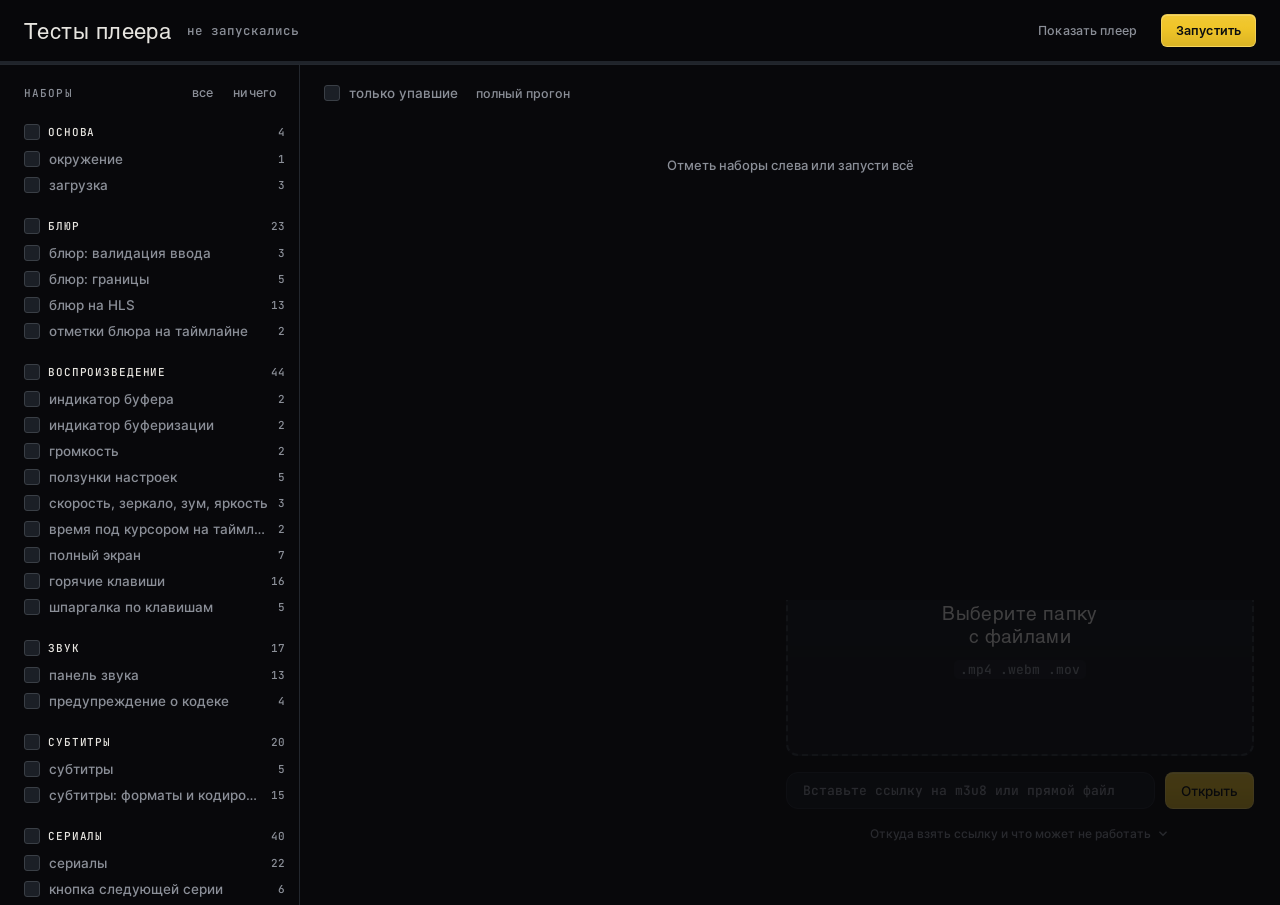
==== commit 291390a5: "Default subtitle size is now 4% of frame height instead of 5%" ====
--- a/tests/index.html
+++ b/tests/index.html
@@ -1300,7 +1300,7 @@
     assertEq(b.brightness, '100', 'яркость протекла'); assertEq(b.zoom, '100', 'зум протёк');
     assertEq(b.strength, '50', 'сила компрессора протекла'); assertEq(b.boost, '100', 'буст протёк');
     assertEq(b.dr, true, 'галочка компрессора протекла'); assertEq(b.mirror, false, 'зеркало протекло');
-    assertEq(b.ovSize, '17', 'размер оверлея протёк'); assertEq(b.subsSize, '5', 'размер субтитров протёк');
+    assertEq(b.ovSize, '17', 'размер оверлея протёк'); assertEq(b.subsSize, '4', 'размер субтитров протёк');
     assertEq(b.title, 'ep2', 'название протекло');
     assert(!/^matrix\(-1,/.test(W.getComputedStyle(video()).transform), 'видео у второго источника отзеркалено: ' + W.getComputedStyle(video()).transform);
     // Возврат к первому источнику возвращает всё, что было выставлено
@@ -2210,14 +2210,14 @@
   const низСубтитров = () => $('subtitles').getBoundingClientRect().bottom;
   const шрифтСубтитров = () => parseFloat(W.getComputedStyle($('subtitles').querySelector('span')).fontSize);
 
-  await test('субтитры по умолчанию: размер 5% кадра, отступ 4.25%, ползунки 3–6% с шагом 0.25', нужноВидео(async () => {
-    assertEq($('subs-size').value, '5', 'размер по умолчанию');
+  await test('субтитры по умолчанию: размер 4% кадра, отступ 4.25%, ползунки 3–6% с шагом 0.25', нужноВидео(async () => {
+    assertEq($('subs-size').value, '4', 'размер по умолчанию');
     assertEq($('subs-position').value, '4.25', 'отступ по умолчанию');
     assertEq([$('subs-size').min, $('subs-size').max, $('subs-size').step].join(' '), '3 6 0.25', 'пределы ползунка размера');
     assertEq($('subs-position').step, '0.25', 'шаг ползунка отступа');
     loadSubs('1\n00:00:05,000 --> 00:00:09,000\nПО УМОЛЧАНИЮ\n', 'def.srt');
     await sleep(700); await seekTo(7);
-    assertClose(шрифтСубтитров(), Math.max(10, Math.round(кадрСубтитров().h * 0.05)), 1, 'шрифт по умолчанию не 5% кадра');
+    assertClose(шрифтСубтитров(), Math.max(10, Math.round(кадрСубтитров().h * 0.04)), 1, 'шрифт по умолчанию не 4% кадра');
   }));
   await test('на широком кадре с полями сверху и снизу размер считается от кадра, а не от окна', нужноВидео(async () => {
     loadSubs('1\n00:00:05,000 --> 00:00:09,000\nПОЛЯ\n', 'bars.srt');
